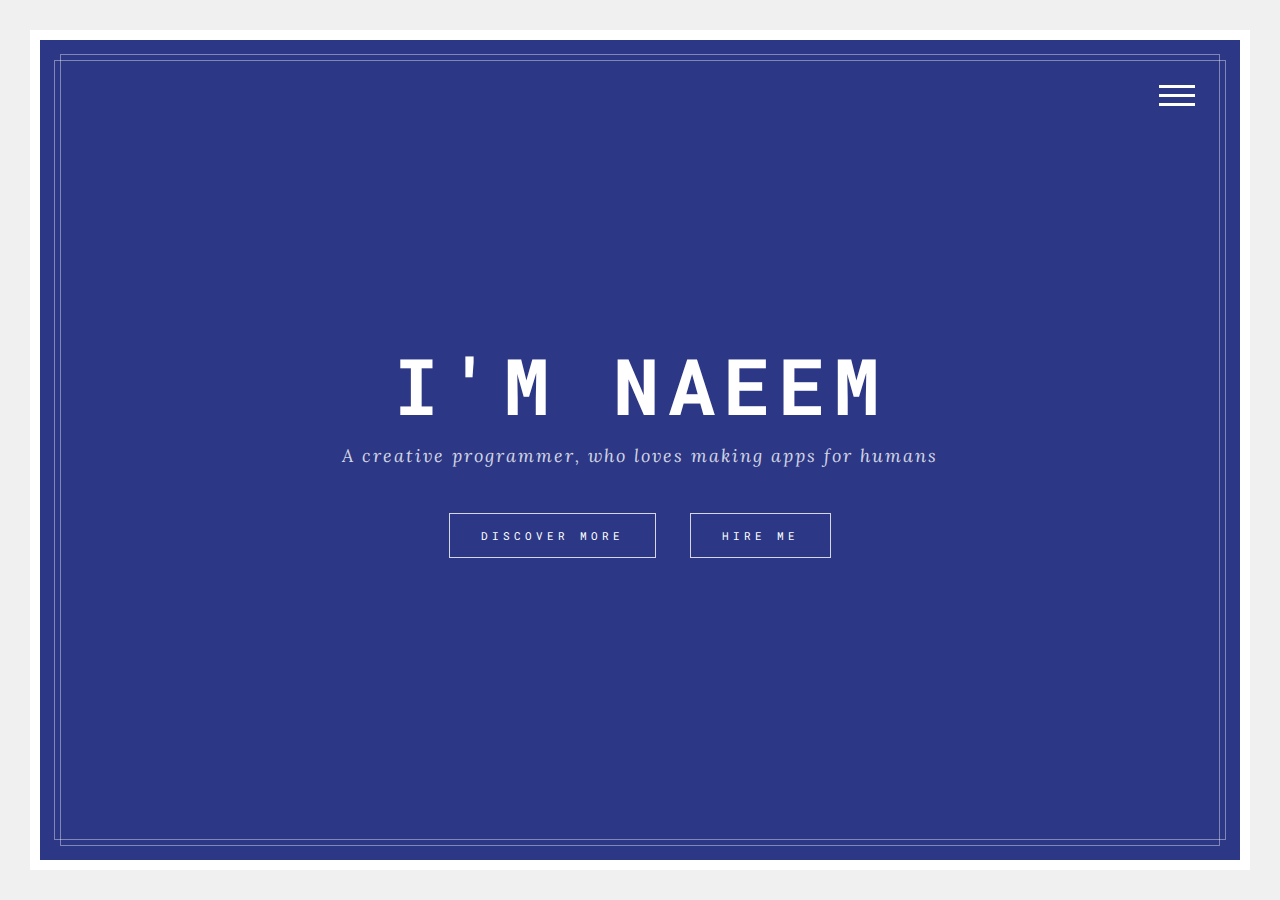
==== index.html @ 793294c6 "first commit" ====
<!DOCTYPE html>
<html>
  <head>
    <meta charset="utf-8" />
    <meta http-equiv="X-UA-Compatible" content="IE=edge" />
    <meta name="viewport" content="width=device-width, initial-scale=1" />

    <title>Naeem Qaswar | Full Stack Software Engineer</title>

    <!--=====================================================
			CSS Stylesheets
		=====================================================-->
    <link
      rel="stylesheet"
      type="text/css"
      href="bootstrap/css/bootstrap.min.css"
    />
    <link rel="stylesheet" type="text/css" href="css/linea.css" />
    <link rel="stylesheet" type="text/css" href="css/ionicons.min.css" />
    <link rel="stylesheet" type="text/css" href="css/owl.carousel.css" />
    <link rel="stylesheet" type="text/css" href="css/magnific-popup.css" />
    <link rel="stylesheet" type="text/css" href="css/style.css" />
  </head>
  <body>
    <!--=====================================================
			Preloader
		=====================================================-->
    <div id="preloader">
      <div class="loader"></div>
      <div class="left"></div>
      <div class="right"></div>
    </div>

    <div class="main-content">
      <!--=====================================================
				Page Borders
			=====================================================-->
      <div class="page-border border-left"></div>
      <div class="page-border border-right"></div>
      <div class="page-border border-top"></div>
      <div class="page-border border-bottom"></div>

      <!--=====================================================
				Menu Button
			=====================================================-->
      <a href="#" class="menu-btn">
        <span class="lines">
          <span class="l1"></span>
          <span class="l2"></span>
          <span class="l3"></span>
        </span>
      </a>

      <!--=====================================================
				Menu
			=====================================================-->
      <div class="menu">
        <div class="inner">
          <ul class="menu-items">
            <li>
              <a href="#" class="section-toggle" data-section="intro"> Home </a>
            </li>

            <li>
              <a href="#about" class="section-toggle" data-section="about">
                About
              </a>
            </li>

            <li>
              <a href="#resume" class="section-toggle" data-section="resume">
                Resume
              </a>
            </li>

            <li>
              <a
                href="#portfolio"
                class="section-toggle"
                data-section="portfolio"
              >
                Portfolio
              </a>
            </li>

            <li>
              <a href="#contact" class="section-toggle" data-section="contact">
                Contact
              </a>
            </li>
          </ul>
        </div>
      </div>

      <div class="animation-block"></div>

      <!--=====================================================
				Sections
			=====================================================-->
      <div class="sections">
        <!--=====================================================
					Main Section
				=====================================================-->
        <section id="intro" class="section section-main active">
          <div class="container-fluid">
            <div class="v-align">
              <div class="inner">
                <div class="intro-text">
                  <h1>I'm Naeem</h1>

                  <p>A creative programmer, who loves making apps for humans</p>

                  <div class="intro-btns">
                    <a
                      href="#about"
                      class="btn-custom section-toggle"
                      data-section="about"
                    >
                      Discover More
                    </a>

                    <a
                      href="#contact"
                      class="btn-custom section-toggle"
                      data-section="contact"
                    >
                      Hire Me
                    </a>
                  </div>
                </div>
              </div>
            </div>
          </div>
        </section>

        <!--=====================================================
					About Section
				=====================================================-->
        <section id="about" class="section about-section border-d">
          <div class="section-block about-block">
            <div class="container-fluid">
              <div class="section-header">
                <h2>
                  I'm a <strong class="color">Full-stack</strong> Developer
                </h2>
              </div>

              <div class="row">
                <div class="col-md-4">
                  <ul class="info-list">
                    <li>
                      <strong>Job:</strong>
                      <span>Full/Part-time Contractor</span>
                    </li>
                    <li>
                      <strong>Github:</strong>
                      <span
                        ><a href="http://github.com/naeemqaswar" target="_blank"
                          >github.com/naeemqaswar</a
                        ></span
                      >
                    </li>
                    <li>
                      <strong>LinkedIn:</strong>
                      <span
                        ><a
                          href="http://linked.com/in/naeemqaswar"
                          target="_blank"
                          >linked.com/in/naeemqaswar</a
                        ></span
                      >
                    </li>
                    <li>
                      <strong>Email:</strong>
                      <span
                        ><a href="mailto:naeemqaswar@gmail.com"
                          >naeemqaswar@gmail.com</a
                        ></span
                      >
                    </li>
                  </ul>
                </div>

                <div class="col-md-8">
                  <div class="about-text">
                    <p>
                      Hi, my name is Naeem Qaswar, a Mobile & Web Professional,
                      living and working in Lahore, Pakistan. I specialize in
                      <i
                        ><strong>Javascript, Dart</strong> and
                        <strong>PHP</strong></i
                      >
                      but my experience and knowledge covers a whole lot more.
                      If anyone asks, tell them "I make Apps"
                    </p>
                    <p>
                      Currently working for
                      <a href="https://nextbridge.com/" target="_blank"
                        ><strong>NextBridge</strong></a
                      >, an offshore software development company, who work with
                      a full spectrum of latest technologies, combining both
                      front-end and back-end solutions providing 360° services.
                      Here my role involves programming, project estimation,
                      R&D, brainstorming ideas and helping out other team
                      fellas, seriously it’s fun being a part of them. I love
                      creating awesome stuff that pushes me to always try and
                      learn something new. It makes me smile to tell people that
                      <u>I love what I do</u>
                    </p>
                  </div>

                  <div class="about-btns">
                    <a
                      href="https://drive.google.com/file/d/1pGnBM6mWauIXGUHKq5dMj_ZDP8vODUsP/view"
                      class="btn-custom btn-color"
                    >
                      Download Resume
                    </a>

                    <a
                      href="#contact"
                      class="btn-custom btn-color section-toggle"
                      data-section="contact"
                    >
                      Hire Me
                    </a>
                  </div>
                </div>
              </div>
            </div>
          </div>

          <div class="section-block services-block">
            <div class="container-fluid">
              <div class="section-header">
                <h2>My <strong class="color">Services</strong></h2>
              </div>

              <div class="row" style="margin-bottom: 20px">
                <div class="col-md-4">
                  <div class="service">
                    <div class="icon">
                      <i class="icon-basic-photo"></i>
                    </div>

                    <div class="content">
                      <h4>UI Design</h4>

                      <p>
                        Evoke Emotion and Increase Engagement Through an
                        Outstanding UI Design
                      </p>
                    </div>
                  </div>
                </div>

                <div class="col-md-4">
                  <div class="service">
                    <div class="icon">
                      <i class="ion-ios-color-filter-outline"></i>
                    </div>

                    <div class="content">
                      <h4>UX Research</h4>

                      <p>
                        Human-centric design that delivers on form and function
                      </p>
                    </div>
                  </div>
                </div>

                <div class="col-md-4">
                  <div class="service">
                    <div class="icon">
                      <i class="ion-ios-lightbulb-outline"></i>
                    </div>

                    <div class="content">
                      <h4>Branding & Identity</h4>

                      <p>
                        The layout, design, colors & font all speak for the
                        brand.
                      </p>
                    </div>
                  </div>
                </div>
              </div>
              <div class="row">
                <div class="col-md-4">
                  <div class="service">
                    <div class="icon">
                      <i class="ion-ios-monitor-outline"></i>
                    </div>

                    <div class="content">
                      <h4>Frontend Development</h4>

                      <p>
                        Beautifully written code for pixel perfect renders of
                        design outputs
                      </p>
                    </div>
                  </div>
                </div>

                <div class="col-md-4">
                  <div class="service">
                    <div class="icon">
                      <i class="icon-basic-keyboard"></i>
                    </div>

                    <div class="content">
                      <h4>Backend Development</h4>

                      <p>
                        Back-end is a hidden but an integral part of your
                        website’s front-end.
                      </p>
                    </div>
                  </div>
                </div>

                <div class="col-md-4">
                  <div class="service">
                    <div class="icon">
                      <i class="ion-ios-color-wand-outline"></i>
                    </div>

                    <div class="content">
                      <h4>Interaction Design</h4>

                      <p>
                        Micro-interactions are coded for awe-striking our target
                        audience.
                      </p>
                    </div>
                  </div>
                </div>
              </div>
            </div>
          </div>

          <div class="section-block skills-block">
            <div class="container-fluid">
              <div class="section-header">
                <h2>My <strong class="color">Skills</strong></h2>
              </div>

              <div class="row">
                <div class="col-md-6">
                  <div class="skill">
                    <h4>HTML/CSS</h4>

                    <div class="bar">
                      <div class="percent" style="width: 85%"></div>
                    </div>
                  </div>

                  <div class="skill">
                    <h4>php</h4>

                    <div class="bar">
                      <div class="percent" style="width: 90%"></div>
                    </div>
                  </div>

                  <div class="skill">
                    <h4>jQuery</h4>

                    <div class="bar">
                      <div class="percent" style="width: 75%"></div>
                    </div>
                  </div>
                </div>

                <div class="col-md-6">
                  <div class="skill">
                    <h4>JavaScript</h4>

                    <div class="bar">
                      <div class="percent" style="width: 85%"></div>
                    </div>
                  </div>

                  <div class="skill">
                    <h4>WordPress</h4>

                    <div class="bar">
                      <div class="percent" style="width: 90%"></div>
                    </div>
                  </div>

                  <div class="skill">
                    <h4>SEO</h4>

                    <div class="bar">
                      <div class="percent" style="width: 75%"></div>
                    </div>
                  </div>
                </div>
              </div>
            </div>
          </div>
        </section>

        <!--=====================================================
					Resume Section
				=====================================================-->
        <section id="resume" class="section resume-section border-d">
          <div class="section-block timeline-block">
            <div class="container-fluid">
              <div class="section-header">
                <h2>My <strong class="color">Experience</strong></h2>
              </div>

              <ul class="timeline">
                <li>
                  <div class="timeline-content">
                    <h4>NextBridge (Pvt.) Ltd.</h4>

                    <em>
                      <span>Full-stack Developer</span>
                      <span>2019 - Present</span>
                    </em>

                    <ul>
                      <li>
                        Currently building technical design for a buy and sell
                        app based on MVVM architecture and Rest API with
                        Flutter.
                      </li>
                      <li>
                        Developed and launched video content streaming app for
                        AppleTV and Amazon firestick using React Native.
                      </li>
                      <li>
                        Reviewed client requirements, wireframes and designs for
                        technical feasibility.
                      </li>
                      <li>
                        Collaborated with the scrum team to translate client
                        requirements into implementable user stories.
                      </li>
                    </ul>
                  </div>
                </li>

                <li>
                  <div class="timeline-content">
                    <h4>VCodeWise</h4>

                    <em>
                      <span>Software Developer</span>
                      <span>2018 - 2019</span>
                    </em>

                    <ul>
                      <li>
                        Designed and programmed up to 2 mobile applications
                        involving features like GPS Tracking, Geo-fencing,
                        Directory listings and Social auth with React Native.
                      </li>
                      <li>
                        Developed back-end and front-end applications which
                        processed, analyzed and rendered data visually.
                      </li>
                      <li>
                        Managed time-sensitive updates, including content
                        changes and database upgrades.
                      </li>
                    </ul>
                  </div>
                </li>
              </ul>
            </div>
          </div>

          <div class="section-block timeline-block">
            <div class="container-fluid">
              <div class="section-header">
                <h2>My <strong class="color">Education</strong></h2>
              </div>

              <ul class="timeline">
                <li>
                  <div class="timeline-content">
                    <h4>The University of Lahore</h4>

                    <em>
                      <span>Bachelor of Computer Science</span>
                      <span>2018</span>
                    </em>
                  </div>
                </li>
              </ul>
            </div>
          </div>

          <div class="section-block testimonials-block">
            <div class="container-fluid">
              <div class="section-header">
                <h2>My <strong class="color">Clients</strong></h2>
              </div>

              <div class="testimonials-slider">
                <div class="testimonial">
                  <div class="icon">
                    <i class="ion-quote"></i>
                  </div>

                  <p>
                    Ei constituam theophrastus per, sea dolorum disputationi in,
                    vel menandri suavitate similique in. Vide assum conceptam
                    eum et. Has postulant vul putate eu. Pro justo aliquando
                    prodesset at.
                  </p>

                  <div class="author">
                    <h4>Jake Doe</h4>
                    <span>CEO at Company</span>
                  </div>
                </div>

                <div class="testimonial">
                  <div class="icon">
                    <i class="ion-quote"></i>
                  </div>

                  <p>
                    Ei constituam theophrastus per, sea dolorum disputationi in,
                    vel menandri suavitate similique in. Vide assum conceptam
                    eum et. Has postulant vul putate eu. Pro justo aliquando
                    prodesset at.
                  </p>

                  <div class="author">
                    <h4>Jake Doe</h4>
                    <span>CEO at Company</span>
                  </div>
                </div>

                <div class="testimonial">
                  <div class="icon">
                    <i class="ion-quote"></i>
                  </div>

                  <p>
                    Ei constituam theophrastus per, sea dolorum disputationi in,
                    vel menandri suavitate similique in. Vide assum conceptam
                    eum et. Has postulant vul putate eu. Pro justo aliquando
                    prodesset at.
                  </p>

                  <div class="author">
                    <h4>Jake Doe</h4>
                    <span>CEO at Company</span>
                  </div>
                </div>

                <div class="testimonial">
                  <div class="icon">
                    <i class="ion-quote"></i>
                  </div>

                  <p>
                    Ei constituam theophrastus per, sea dolorum disputationi in,
                    vel menandri suavitate similique in. Vide assum conceptam
                    eum et. Has postulant vul putate eu. Pro justo aliquando
                    prodesset at.
                  </p>

                  <div class="author">
                    <h4>Jake Doe</h4>
                    <span>CEO at Company</span>
                  </div>
                </div>

                <div class="testimonial">
                  <div class="icon">
                    <i class="ion-quote"></i>
                  </div>

                  <p>
                    Ei constituam theophrastus per, sea dolorum disputationi in,
                    vel menandri suavitate similique in. Vide assum conceptam
                    eum et. Has postulant vul putate eu. Pro justo aliquando
                    prodesset at.
                  </p>

                  <div class="author">
                    <h4>Jake Doe</h4>
                    <span>CEO at Company</span>
                  </div>
                </div>

                <div class="testimonial">
                  <div class="icon">
                    <i class="ion-quote"></i>
                  </div>

                  <p>
                    Ei constituam theophrastus per, sea dolorum disputationi in,
                    vel menandri suavitate similique in. Vide assum conceptam
                    eum et. Has postulant vul putate eu. Pro justo aliquando
                    prodesset at.
                  </p>

                  <div class="author">
                    <h4>Jake Doe</h4>
                    <span>CEO at Company</span>
                  </div>
                </div>
              </div>
            </div>
          </div>
        </section>

        <!--=====================================================
					Portfolio Section
				=====================================================-->
        <section id="portfolio" class="section portfolio-section border-d">
          <div class="section-block portfolio-block">
            <div class="container-fluid">
              <div class="section-header">
                <h2>My <strong class="color">Works</strong></h2>
              </div>

              <ul class="portfolio-filters">
                <li>
                  <a href="#" class="active" data-group="all"> All </a>
                </li>
                <li>
                  <a href="#" data-group="web"> Web </a>
                </li>
                <li>
                  <a href="#" data-group="tech"> Tech </a>
                </li>
                <li>
                  <a href="#" data-group="photography"> Photography </a>
                </li>
              </ul>

              <ul class="portfolio-items">
                <li data-groups='["web","tech"]'>
                  <div class="inner">
                    <img src="img/portfolio/1.jpg" alt />

                    <div class="overlay">
                      <a href="#popup-1" class="view-project"> View Project </a>

                      <!--project popup-->
                      <div
                        id="popup-1"
                        class="popup-box zoom-anim-dialog mfp-hide"
                      >
                        <figure>
                          <!--project popup image-->
                          <img src="img/portfolio/1.jpg" alt />
                        </figure>
                        <div class="content">
                          <!--project popup title-->
                          <h4>My Project Title</h4>

                          <!--project popup description-->
                          <p>
                            Consul latine iudicabit eu vel. Cu has animal
                            eruditi voluptatibus. Eu volumus explicari sed. Mel
                            mutat vituperata suscipiantur et, et fabellas
                            explicari adipiscing quo, no mucius euismod vis. Cu
                            vim quem quod cibo.
                          </p>
                        </div>
                      </div>
                    </div>
                  </div>
                </li>

                <li data-groups='["tech","photography"]'>
                  <div class="inner">
                    <img src="img/portfolio/2.jpg" alt />

                    <div class="overlay">
                      <a href="#popup-2" class="view-project"> View Project </a>

                      <!--project popup-->
                      <div
                        id="popup-2"
                        class="popup-box zoom-anim-dialog mfp-hide"
                      >
                        <figure>
                          <!--project popup image-->
                          <img src="img/portfolio/2.jpg" alt />
                        </figure>
                        <div class="content">
                          <!--project popup title-->
                          <h4>My Project Title</h4>

                          <!--project popup description-->
                          <p>
                            Consul latine iudicabit eu vel. Cu has animal
                            eruditi voluptatibus. Eu volumus explicari sed. Mel
                            mutat vituperata suscipiantur et, et fabellas
                            explicari adipiscing quo, no mucius euismod vis. Cu
                            vim quem quod cibo.
                          </p>
                        </div>
                      </div>
                    </div>
                  </div>
                </li>

                <li data-groups='["web","photography"]'>
                  <div class="inner">
                    <img src="img/portfolio/3.jpg" alt />

                    <div class="overlay">
                      <a href="#popup-3" class="view-project"> View Project </a>

                      <!--project popup-->
                      <div
                        id="popup-3"
                        class="popup-box zoom-anim-dialog mfp-hide"
                      >
                        <figure>
                          <!--project popup image-->
                          <img src="img/portfolio/3.jpg" alt />
                        </figure>
                        <div class="content">
                          <!--project popup title-->
                          <h4>My Project Title</h4>

                          <!--project popup description-->
                          <p>
                            Consul latine iudicabit eu vel. Cu has animal
                            eruditi voluptatibus. Eu volumus explicari sed. Mel
                            mutat vituperata suscipiantur et, et fabellas
                            explicari adipiscing quo, no mucius euismod vis. Cu
                            vim quem quod cibo.
                          </p>
                        </div>
                      </div>
                    </div>
                  </div>
                </li>

                <li data-groups='["web"]'>
                  <div class="inner">
                    <img src="img/portfolio/4.jpg" alt />

                    <div class="overlay">
                      <a href="#popup-4" class="view-project"> View Project </a>

                      <!--project popup-->
                      <div
                        id="popup-4"
                        class="popup-box zoom-anim-dialog mfp-hide"
                      >
                        <figure>
                          <!--project popup image-->
                          <img src="img/portfolio/4.jpg" alt />
                        </figure>
                        <div class="content">
                          <!--project popup title-->
                          <h4>My Project Title</h4>

                          <!--project popup description-->
                          <p>
                            Consul latine iudicabit eu vel. Cu has animal
                            eruditi voluptatibus. Eu volumus explicari sed. Mel
                            mutat vituperata suscipiantur et, et fabellas
                            explicari adipiscing quo, no mucius euismod vis. Cu
                            vim quem quod cibo.
                          </p>
                        </div>
                      </div>
                    </div>
                  </div>
                </li>

                <li data-groups='["tech"]'>
                  <div class="inner">
                    <img src="img/portfolio/5.jpg" alt />

                    <div class="overlay">
                      <a href="#popup-5" class="view-project"> View Project </a>

                      <!--project popup-->
                      <div
                        id="popup-5"
                        class="popup-box zoom-anim-dialog mfp-hide"
                      >
                        <figure>
                          <!--project popup image-->
                          <img src="img/portfolio/5.jpg" alt />
                        </figure>
                        <div class="content">
                          <!--project popup title-->
                          <h4>My Project Title</h4>

                          <!--project popup description-->
                          <p>
                            Consul latine iudicabit eu vel. Cu has animal
                            eruditi voluptatibus. Eu volumus explicari sed. Mel
                            mutat vituperata suscipiantur et, et fabellas
                            explicari adipiscing quo, no mucius euismod vis. Cu
                            vim quem quod cibo.
                          </p>
                        </div>
                      </div>
                    </div>
                  </div>
                </li>

                <li data-groups='["photography"]'>
                  <div class="inner">
                    <img src="img/portfolio/6.jpg" alt />

                    <div class="overlay">
                      <a href="#popup-6" class="view-project"> View Project </a>

                      <!--project popup-->
                      <div
                        id="popup-6"
                        class="popup-box zoom-anim-dialog mfp-hide"
                      >
                        <figure>
                          <!--project popup image-->
                          <img src="img/portfolio/6.jpg" alt />
                        </figure>
                        <div class="content">
                          <!--project popup title-->
                          <h4>My Project Title</h4>

                          <!--project popup description-->
                          <p>
                            Consul latine iudicabit eu vel. Cu has animal
                            eruditi voluptatibus. Eu volumus explicari sed. Mel
                            mutat vituperata suscipiantur et, et fabellas
                            explicari adipiscing quo, no mucius euismod vis. Cu
                            vim quem quod cibo.
                          </p>
                        </div>
                      </div>
                    </div>
                  </div>
                </li>
              </ul>
            </div>
          </div>
        </section>

        <!--=====================================================
					Contact Section
				=====================================================-->
        <section id="contact" class="section contact-section border-d">
          <div class="section-block contact-block">
            <div class="container-fluid">
              <div class="section-header">
                <h2>Contact <strong class="color">Me</strong></h2>
              </div>

              <div class="row">
                <div class="col-md-8">
                  <div class="contact-form">
                    <form
                      id="contact-form"
                      data-toggle="validator"
                      method="post"
                      action="mail.php"
                    >
                      <div id="contact-form-result"></div>

                      <div class="row">
                        <div class="col-md-6">
                          <div class="form-group">
                            <input
                              type="text"
                              class="form-control"
                              placeholder="Name"
                              name="name"
                              required
                            />
                            <div class="help-block with-errors"></div>
                          </div>
                        </div>

                        <div class="col-md-6">
                          <div class="form-group">
                            <input
                              type="email"
                              class="form-control"
                              placeholder="Email"
                              name="email"
                              required
                            />
                            <div class="help-block with-errors"></div>
                          </div>
                        </div>
                      </div>

                      <div class="form-group">
                        <input
                          type="text"
                          class="form-control"
                          placeholder="Subject"
                          name="subject"
                          required
                        />
                        <div class="help-block with-errors"></div>
                      </div>

                      <div class="form-group">
                        <textarea
                          class="form-control"
                          placeholder="Message"
                          name="message"
                          rows="5"
                          required
                        ></textarea>
                        <div class="help-block with-errors"></div>
                      </div>

                      <div class="form-group text-center">
                        <button type="submit" class="btn-custom btn-color">
                          Send Message
                        </button>
                      </div>
                    </form>
                  </div>
                </div>

                <div class="col-md-4">
                  <div class="contact-info-icons">
                    <div class="contact-info">
                      <i class="ion-ios-location-outline"></i>
                      <p>Lahore, Pakistan</p>
                    </div>

                    <div class="contact-info">
                      <i class="ion-ios-telephone-outline"></i>
                      <p>(+92) 306 9668788</p>
                    </div>

                    <div class="contact-info">
                      <i class="ion-ios-email-outline"></i>
                      <p>naeemqaswar@gmail.com</p>
                    </div>
                  </div>
                </div>
              </div>
            </div>
          </div>
        </section>
      </div>
    </div>

    <!--=====================================================
			JavaScript Files
		=====================================================-->
    <script src="js/jquery.min.js"></script>
    <script src="js/jquery.shuffle.min.js"></script>
    <script src="js/owl.carousel.min.js"></script>
    <script src="js/jquery.magnific-popup.min.js"></script>
    <script src="js/validator.min.js"></script>
    <script src="js/script.js"></script>
  </body>
</html>
---- css/linea.css ----
@charset "UTF-8";

@font-face {
  font-family: "linea";
  src:url("../fonts/linea.eot");
  src:url("../fonts/linea.eot?#iefix") format("embedded-opentype"),
    url("../fonts/linea.woff") format("woff"),
    url("../fonts/linea.ttf") format("truetype"),
    url("../fonts/linea.svg#linea") format("svg");
  font-weight: normal;
  font-style: normal;

}

[data-icon]:before {
  font-family: "linea" !important;
  content: attr(data-icon);
  font-style: normal !important;
  font-weight: normal !important;
  font-variant: normal !important;
  text-transform: none !important;
  speak: none;
  line-height: 1;
  -webkit-font-smoothing: antialiased;
  -moz-osx-font-smoothing: grayscale;
}

[class^="icon-"]:before,
[class*=" icon-"]:before {
  font-family: "linea" !important;
  font-style: normal !important;
  font-weight: normal !important;
  font-variant: normal !important;
  text-transform: none !important;
  speak: none;
  line-height: 1;
  -webkit-font-smoothing: antialiased;
  -moz-osx-font-smoothing: grayscale;
}

.icon-basic-accelerator:before {
  content: "a";
}
.icon-basic-alarm:before {
  content: "b";
}
.icon-basic-anchor:before {
  content: "c";
}
.icon-basic-anticlockwise:before {
  content: "d";
}
.icon-basic-archive:before {
  content: "e";
}
.icon-basic-archive-full:before {
  content: "f";
}
.icon-basic-ban:before {
  content: "g";
}
.icon-basic-battery-charge:before {
  content: "h";
}
.icon-basic-battery-empty:before {
  content: "i";
}
.icon-basic-battery-full:before {
  content: "j";
}
.icon-basic-battery-half:before {
  content: "k";
}
.icon-basic-bolt:before {
  content: "l";
}
.icon-basic-book:before {
  content: "m";
}
.icon-basic-book-pen:before {
  content: "n";
}
.icon-basic-book-pencil:before {
  content: "o";
}
.icon-basic-bookmark:before {
  content: "p";
}
.icon-basic-calculator:before {
  content: "q";
}
.icon-basic-calendar:before {
  content: "r";
}
.icon-basic-cards-diamonds:before {
  content: "s";
}
.icon-basic-cards-hearts:before {
  content: "t";
}
.icon-basic-case:before {
  content: "u";
}
.icon-basic-chronometer:before {
  content: "v";
}
.icon-basic-clessidre:before {
  content: "w";
}
.icon-basic-clock:before {
  content: "x";
}
.icon-basic-clockwise:before {
  content: "y";
}
.icon-basic-cloud:before {
  content: "z";
}
.icon-basic-clubs:before {
  content: "A";
}
.icon-basic-compass:before {
  content: "B";
}
.icon-basic-cup:before {
  content: "C";
}
.icon-basic-diamonds:before {
  content: "D";
}
.icon-basic-display:before {
  content: "E";
}
.icon-basic-download:before {
  content: "F";
}
.icon-basic-exclamation:before {
  content: "G";
}
.icon-basic-eye:before {
  content: "H";
}
.icon-basic-eye-closed:before {
  content: "I";
}
.icon-basic-female:before {
  content: "J";
}
.icon-basic-flag1:before {
  content: "K";
}
.icon-basic-flag2:before {
  content: "L";
}
.icon-basic-floppydisk:before {
  content: "M";
}
.icon-basic-folder:before {
  content: "N";
}
.icon-basic-folder-multiple:before {
  content: "O";
}
.icon-basic-gear:before {
  content: "P";
}
.icon-basic-geolocalize-01:before {
  content: "Q";
}
.icon-basic-geolocalize-05:before {
  content: "R";
}
.icon-basic-globe:before {
  content: "S";
}
.icon-basic-gunsight:before {
  content: "T";
}
.icon-basic-hammer:before {
  content: "U";
}
.icon-basic-headset:before {
  content: "V";
}
.icon-basic-heart:before {
  content: "W";
}
.icon-basic-heart-broken:before {
  content: "X";
}
.icon-basic-helm:before {
  content: "Y";
}
.icon-basic-home:before {
  content: "Z";
}
.icon-basic-info:before {
  content: "0";
}
.icon-basic-ipod:before {
  content: "1";
}
.icon-basic-joypad:before {
  content: "2";
}
.icon-basic-key:before {
  content: "3";
}
.icon-basic-keyboard:before {
  content: "4";
}
.icon-basic-laptop:before {
  content: "5";
}
.icon-basic-life-buoy:before {
  content: "6";
}
.icon-basic-lightbulb:before {
  content: "7";
}
.icon-basic-link:before {
  content: "8";
}
.icon-basic-lock:before {
  content: "9";
}
.icon-basic-lock-open:before {
  content: "!";
}
.icon-basic-magic-mouse:before {
  content: "\"";
}
.icon-basic-magnifier:before {
  content: "#";
}
.icon-basic-magnifier-minus:before {
  content: "$";
}
.icon-basic-magnifier-plus:before {
  content: "%";
}
.icon-basic-mail:before {
  content: "&";
}
.icon-basic-mail-multiple:before {
  content: "'";
}
.icon-basic-mail-open:before {
  content: "(";
}
.icon-basic-mail-open-text:before {
  content: ")";
}
.icon-basic-male:before {
  content: "*";
}
.icon-basic-map:before {
  content: "+";
}
.icon-basic-message:before {
  content: ",";
}
.icon-basic-message-multiple:before {
  content: "-";
}
.icon-basic-message-txt:before {
  content: ".";
}
.icon-basic-mixer2:before {
  content: "/";
}
.icon-basic-mouse:before {
  content: ":";
}
.icon-basic-notebook:before {
  content: ";";
}
.icon-basic-notebook-pen:before {
  content: "<";
}
.icon-basic-notebook-pencil:before {
  content: "=";
}
.icon-basic-paperplane:before {
  content: ">";
}
.icon-basic-pencil-ruler:before {
  content: "?";
}
.icon-basic-pencil-ruler-pen:before {
  content: "@";
}
.icon-basic-photo:before {
  content: "[";
}
.icon-basic-picture:before {
  content: "]";
}
.icon-basic-picture-multiple:before {
  content: "^";
}
.icon-basic-pin1:before {
  content: "_";
}
.icon-basic-pin2:before {
  content: "`";
}
.icon-basic-postcard:before {
  content: "{";
}
.icon-basic-postcard-multiple:before {
  content: "|";
}
.icon-basic-printer:before {
  content: "}";
}
.icon-basic-question:before {
  content: "~";
}
.icon-basic-rss:before {
  content: "\\";
}
.icon-basic-server:before {
  content: "\e000";
}
.icon-basic-server2:before {
  content: "\e001";
}
.icon-basic-server-cloud:before {
  content: "\e002";
}
.icon-basic-server-download:before {
  content: "\e003";
}
.icon-basic-server-upload:before {
  content: "\e004";
}
.icon-basic-settings:before {
  content: "\e005";
}
.icon-basic-share:before {
  content: "\e006";
}
.icon-basic-sheet:before {
  content: "\e007";
}
.icon-basic-sheet-multiple:before {
  content: "\e008";
}
.icon-basic-sheet-pen:before {
  content: "\e009";
}
.icon-basic-sheet-pencil:before {
  content: "\e00a";
}
.icon-basic-sheet-txt:before {
  content: "\e00b";
}
.icon-basic-signs:before {
  content: "\e00c";
}
.icon-basic-smartphone:before {
  content: "\e00d";
}
.icon-basic-spades:before {
  content: "\e00e";
}
.icon-basic-spread:before {
  content: "\e00f";
}
.icon-basic-spread-bookmark:before {
  content: "\e010";
}
.icon-basic-spread-text:before {
  content: "\e011";
}
.icon-basic-spread-text-bookmark:before {
  content: "\e012";
}
.icon-basic-star:before {
  content: "\e013";
}
.icon-basic-tablet:before {
  content: "\e014";
}
.icon-basic-target:before {
  content: "\e015";
}
.icon-basic-todo:before {
  content: "\e016";
}
.icon-basic-todo-pen:before {
  content: "\e017";
}
.icon-basic-todo-pencil:before {
  content: "\e018";
}
.icon-basic-todo-txt:before {
  content: "\e019";
}
.icon-basic-todolist-pen:before {
  content: "\e01a";
}
.icon-basic-todolist-pencil:before {
  content: "\e01b";
}
.icon-basic-trashcan:before {
  content: "\e01c";
}
.icon-basic-trashcan-full:before {
  content: "\e01d";
}
.icon-basic-trashcan-refresh:before {
  content: "\e01e";
}
.icon-basic-trashcan-remove:before {
  content: "\e01f";
}
.icon-basic-upload:before {
  content: "\e020";
}
.icon-basic-usb:before {
  content: "\e021";
}
.icon-basic-video:before {
  content: "\e022";
}
.icon-basic-watch:before {
  content: "\e023";
}
.icon-basic-webpage:before {
  content: "\e024";
}
.icon-basic-webpage-img-txt:before {
  content: "\e025";
}
.icon-basic-webpage-multiple:before {
  content: "\e026";
}
.icon-basic-webpage-txt:before {
  content: "\e027";
}
.icon-basic-world:before {
  content: "\e028";
}
.icon-ecommerce-bag:before {
  content: "\e029";
}
.icon-ecommerce-bag-check:before {
  content: "\e02a";
}
.icon-ecommerce-bag-cloud:before {
  content: "\e02b";
}
.icon-ecommerce-bag-download:before {
  content: "\e02c";
}
.icon-ecommerce-bag-minus:before {
  content: "\e02d";
}
.icon-ecommerce-bag-plus:before {
  content: "\e02e";
}
.icon-ecommerce-bag-refresh:before {
  content: "\e02f";
}
.icon-ecommerce-bag-remove:before {
  content: "\e030";
}
.icon-ecommerce-bag-search:before {
  content: "\e031";
}
.icon-ecommerce-bag-upload:before {
  content: "\e032";
}
.icon-ecommerce-banknote:before {
  content: "\e033";
}
.icon-ecommerce-banknotes:before {
  content: "\e034";
}
.icon-ecommerce-basket:before {
  content: "\e035";
}
.icon-ecommerce-basket-check:before {
  content: "\e036";
}
.icon-ecommerce-basket-cloud:before {
  content: "\e037";
}
.icon-ecommerce-basket-download:before {
  content: "\e038";
}
.icon-ecommerce-basket-minus:before {
  content: "\e039";
}
.icon-ecommerce-basket-plus:before {
  content: "\e03a";
}
.icon-ecommerce-basket-refresh:before {
  content: "\e03b";
}
.icon-ecommerce-basket-remove:before {
  content: "\e03c";
}
.icon-ecommerce-basket-search:before {
  content: "\e03d";
}
.icon-ecommerce-basket-upload:before {
  content: "\e03e";
}
.icon-ecommerce-bath:before {
  content: "\e03f";
}
.icon-ecommerce-cart:before {
  content: "\e040";
}
.icon-ecommerce-cart-check:before {
  content: "\e041";
}
.icon-ecommerce-cart-cloud:before {
  content: "\e042";
}
.icon-ecommerce-cart-content:before {
  content: "\e043";
}
.icon-ecommerce-cart-download:before {
  content: "\e044";
}
.icon-ecommerce-cart-minus:before {
  content: "\e045";
}
.icon-ecommerce-cart-plus:before {
  content: "\e046";
}
.icon-ecommerce-cart-refresh:before {
  content: "\e047";
}
.icon-ecommerce-cart-remove:before {
  content: "\e048";
}
.icon-ecommerce-cart-search:before {
  content: "\e049";
}
.icon-ecommerce-cart-upload:before {
  content: "\e04a";
}
.icon-ecommerce-cent:before {
  content: "\e04b";
}
.icon-ecommerce-colon:before {
  content: "\e04c";
}
.icon-ecommerce-creditcard:before {
  content: "\e04d";
}
.icon-ecommerce-diamond:before {
  content: "\e04e";
}
.icon-ecommerce-dollar:before {
  content: "\e04f";
}
.icon-ecommerce-euro:before {
  content: "\e050";
}
.icon-ecommerce-franc:before {
  content: "\e051";
}
.icon-ecommerce-gift:before {
  content: "\e052";
}
.icon-ecommerce-graph1:before {
  content: "\e053";
}
.icon-ecommerce-graph2:before {
  content: "\e054";
}
.icon-ecommerce-graph3:before {
  content: "\e055";
}
.icon-ecommerce-graph-decrease:before {
  content: "\e056";
}
.icon-ecommerce-graph-increase:before {
  content: "\e057";
}
.icon-ecommerce-guarani:before {
  content: "\e058";
}
.icon-ecommerce-kips:before {
  content: "\e059";
}
.icon-ecommerce-lira:before {
  content: "\e05a";
}
.icon-ecommerce-megaphone:before {
  content: "\e05b";
}
.icon-ecommerce-money:before {
  content: "\e05c";
}
.icon-ecommerce-naira:before {
  content: "\e05d";
}
.icon-ecommerce-pesos:before {
  content: "\e05e";
}
.icon-ecommerce-pound:before {
  content: "\e05f";
}
.icon-ecommerce-receipt:before {
  content: "\e060";
}
.icon-ecommerce-receipt-bath:before {
  content: "\e061";
}
.icon-ecommerce-receipt-cent:before {
  content: "\e062";
}
.icon-ecommerce-receipt-dollar:before {
  content: "\e063";
}
.icon-ecommerce-receipt-euro:before {
  content: "\e064";
}
.icon-ecommerce-receipt-franc:before {
  content: "\e065";
}
.icon-ecommerce-receipt-guarani:before {
  content: "\e066";
}
.icon-ecommerce-receipt-kips:before {
  content: "\e067";
}
.icon-ecommerce-receipt-lira:before {
  content: "\e068";
}
.icon-ecommerce-receipt-naira:before {
  content: "\e069";
}
.icon-ecommerce-receipt-pesos:before {
  content: "\e06a";
}
.icon-ecommerce-receipt-pound:before {
  content: "\e06b";
}
.icon-ecommerce-receipt-rublo:before {
  content: "\e06c";
}
.icon-ecommerce-receipt-rupee:before {
  content: "\e06d";
}
.icon-ecommerce-receipt-tugrik:before {
  content: "\e06e";
}
.icon-ecommerce-receipt-won:before {
  content: "\e06f";
}
.icon-ecommerce-receipt-yen:before {
  content: "\e070";
}
.icon-ecommerce-receipt-yen2:before {
  content: "\e071";
}
.icon-ecommerce-recept-colon:before {
  content: "\e072";
}
.icon-ecommerce-rublo:before {
  content: "\e073";
}
.icon-ecommerce-rupee:before {
  content: "\e074";
}
.icon-ecommerce-safe:before {
  content: "\e075";
}
.icon-ecommerce-sale:before {
  content: "\e076";
}
.icon-ecommerce-sales:before {
  content: "\e077";
}
.icon-ecommerce-ticket:before {
  content: "\e078";
}
.icon-ecommerce-tugriks:before {
  content: "\e079";
}
.icon-ecommerce-wallet:before {
  content: "\e07a";
}
.icon-ecommerce-won:before {
  content: "\e07b";
}
.icon-ecommerce-yen:before {
  content: "\e07c";
}
.icon-ecommerce-yen2:before {
  content: "\e07d";
}
.icon-music-beginning-button:before {
  content: "\e029";
}
.icon-music-bell:before {
  content: "\e02a";
}
.icon-music-cd:before {
  content: "\e02b";
}
.icon-music-diapason:before {
  content: "\e02c";
}
.icon-music-eject-button:before {
  content: "\e02d";
}
.icon-music-end-button:before {
  content: "\e02e";
}
.icon-music-fastforward-button:before {
  content: "\e02f";
}
.icon-music-headphones:before {
  content: "\e030";
}
.icon-music-ipod:before {
  content: "\e031";
}
.icon-music-loudspeaker:before {
  content: "\e032";
}
.icon-music-microphone:before {
  content: "\e033";
}
.icon-music-microphone-old:before {
  content: "\e034";
}
.icon-music-mixer:before {
  content: "\e035";
}
.icon-music-mute:before {
  content: "\e036";
}
.icon-music-note-multiple:before {
  content: "\e037";
}
.icon-music-note-single:before {
  content: "\e038";
}
.icon-music-pause-button:before {
  content: "\e039";
}
.icon-music-play-button:before {
  content: "\e03a";
}
.icon-music-playlist:before {
  content: "\e03b";
}
.icon-music-radio-ghettoblaster:before {
  content: "\e03c";
}
.icon-music-radio-portable:before {
  content: "\e03d";
}
.icon-music-record:before {
  content: "\e03e";
}
.icon-music-recordplayer:before {
  content: "\e03f";
}
.icon-music-repeat-button:before {
  content: "\e040";
}
.icon-music-rewind-button:before {
  content: "\e041";
}
.icon-music-shuffle-button:before {
  content: "\e042";
}
.icon-music-stop-button:before {
  content: "\e043";
}
.icon-music-tape:before {
  content: "\e044";
}
.icon-music-volume-down:before {
  content: "\e045";
}
.icon-music-volume-up:before {
  content: "\e046";
}
.icon-ecommerce-bag:before {
  content: "\e047";
}
.icon-ecommerce-bag-check:before {
  content: "\e048";
}
.icon-ecommerce-bag-cloud:before {
  content: "\e049";
}
.icon-ecommerce-bag-download:before {
  content: "\e04a";
}
.icon-ecommerce-bag-minus:before {
  content: "\e04b";
}
.icon-ecommerce-bag-plus:before {
  content: "\e04c";
}
.icon-ecommerce-bag-refresh:before {
  content: "\e04d";
}
.icon-ecommerce-bag-remove:before {
  content: "\e04e";
}
.icon-ecommerce-bag-search:before {
  content: "\e04f";
}
.icon-ecommerce-bag-upload:before {
  content: "\e050";
}
.icon-ecommerce-banknote:before {
  content: "\e051";
}
.icon-ecommerce-banknotes:before {
  content: "\e052";
}
.icon-ecommerce-basket:before {
  content: "\e053";
}
.icon-ecommerce-basket-check:before {
  content: "\e054";
}
.icon-ecommerce-basket-cloud:before {
  content: "\e055";
}
.icon-ecommerce-basket-download:before {
  content: "\e056";
}
.icon-ecommerce-basket-minus:before {
  content: "\e057";
}
.icon-ecommerce-basket-plus:before {
  content: "\e058";
}
.icon-ecommerce-basket-refresh:before {
  content: "\e059";
}
.icon-ecommerce-basket-remove:before {
  content: "\e05a";
}
.icon-ecommerce-basket-search:before {
  content: "\e05b";
}
.icon-ecommerce-basket-upload:before {
  content: "\e05c";
}
.icon-ecommerce-bath:before {
  content: "\e05d";
}
.icon-ecommerce-cart:before {
  content: "\e05e";
}
.icon-ecommerce-cart-check:before {
  content: "\e05f";
}
.icon-ecommerce-cart-cloud:before {
  content: "\e060";
}
.icon-ecommerce-cart-content:before {
  content: "\e061";
}
.icon-ecommerce-cart-download:before {
  content: "\e062";
}
.icon-ecommerce-cart-minus:before {
  content: "\e063";
}
.icon-ecommerce-cart-plus:before {
  content: "\e064";
}
.icon-ecommerce-cart-refresh:before {
  content: "\e065";
}
.icon-ecommerce-cart-remove:before {
  content: "\e066";
}
.icon-ecommerce-cart-search:before {
  content: "\e067";
}
.icon-ecommerce-cart-upload:before {
  content: "\e068";
}
.icon-ecommerce-cent:before {
  content: "\e069";
}
.icon-ecommerce-colon:before {
  content: "\e06a";
}
.icon-ecommerce-creditcard:before {
  content: "\e06b";
}
.icon-ecommerce-diamond:before {
  content: "\e06c";
}
.icon-ecommerce-dollar:before {
  content: "\e06d";
}
.icon-ecommerce-euro:before {
  content: "\e06e";
}
.icon-ecommerce-franc:before {
  content: "\e06f";
}
.icon-ecommerce-gift:before {
  content: "\e070";
}
.icon-ecommerce-graph1:before {
  content: "\e071";
}
.icon-ecommerce-graph2:before {
  content: "\e072";
}
.icon-ecommerce-graph3:before {
  content: "\e073";
}
.icon-ecommerce-graph-decrease:before {
  content: "\e074";
}
.icon-ecommerce-graph-increase:before {
  content: "\e075";
}
.icon-ecommerce-guarani:before {
  content: "\e076";
}
.icon-ecommerce-kips:before {
  content: "\e077";
}
.icon-ecommerce-lira:before {
  content: "\e078";
}
.icon-ecommerce-megaphone:before {
  content: "\e079";
}
.icon-ecommerce-money:before {
  content: "\e07a";
}
.icon-ecommerce-naira:before {
  content: "\e07b";
}
.icon-ecommerce-pesos:before {
  content: "\e07c";
}
.icon-ecommerce-pound:before {
  content: "\e07d";
}
.icon-ecommerce-receipt:before {
  content: "\e07e";
}
.icon-ecommerce-receipt-bath:before {
  content: "\e07f";
}
.icon-ecommerce-receipt-cent:before {
  content: "\e080";
}
.icon-ecommerce-receipt-dollar:before {
  content: "\e081";
}
.icon-ecommerce-receipt-euro:before {
  content: "\e082";
}
.icon-ecommerce-receipt-franc:before {
  content: "\e083";
}
.icon-ecommerce-receipt-guarani:before {
  content: "\e084";
}
.icon-ecommerce-receipt-kips:before {
  content: "\e085";
}
.icon-ecommerce-receipt-lira:before {
  content: "\e086";
}
.icon-ecommerce-receipt-naira:before {
  content: "\e087";
}
.icon-ecommerce-receipt-pesos:before {
  content: "\e088";
}
.icon-ecommerce-receipt-pound:before {
  content: "\e089";
}
.icon-ecommerce-receipt-rublo:before {
  content: "\e08a";
}
.icon-ecommerce-receipt-rupee:before {
  content: "\e08b";
}
.icon-ecommerce-receipt-tugrik:before {
  content: "\e08c";
}
.icon-ecommerce-receipt-won:before {
  content: "\e08d";
}
.icon-ecommerce-receipt-yen:before {
  content: "\e08e";
}
.icon-ecommerce-receipt-yen2:before {
  content: "\e08f";
}
.icon-ecommerce-recept-colon:before {
  content: "\e090";
}
.icon-ecommerce-rublo:before {
  content: "\e091";
}
.icon-ecommerce-rupee:before {
  content: "\e092";
}
.icon-ecommerce-safe:before {
  content: "\e093";
}
.icon-ecommerce-sale:before {
  content: "\e094";
}
.icon-ecommerce-sales:before {
  content: "\e095";
}
.icon-ecommerce-ticket:before {
  content: "\e096";
}
.icon-ecommerce-tugriks:before {
  content: "\e097";
}
.icon-ecommerce-wallet:before {
  content: "\e098";
}
.icon-ecommerce-won:before {
  content: "\e099";
}
.icon-ecommerce-yen:before {
  content: "\e09a";
}
.icon-ecommerce-yen2:before {
  content: "\e09b";
}
---- css/style.css ----
/*=======================================================
	
	Item	: 	N5 - Minimal Resume/CV & vCard Template
	
	Author	: 	Noman Ali Samejo
	
--------------------------------------------------------------------------------------
	List Of Contents
--------------------------------------------------------------------------------------
	
	01. General Styles
	
	02. Menu
	
	03. Section Styles
	
	04. Main Section
	
	05. About Section
	
	06. Resume Section
	
	07. Portfolio Section
	
	08. Contact Section
	
	09. Responsive CSS

=========================================================*/

/*=======================================================
	General Styles
=======================================================*/
@import url(https://fonts.googleapis.com/css?family=Roboto+Mono:400,500,700,300,100|Lora:400,400italic,700,700italic);
body,
html {
  height: 100%;
  width: 100%;
}
body {
  position: relative;
  overflow: hidden;
  font-family: Lora, serif;
  background: #f0f0f0 !important;
}
* {
  font-family: inherit;
}
.view-project,
.portfolio-filters > li > a,
.p-table > .header > .price,
.info-list > li > strong,
.btn-custom,
.menu-items > li > a,
h1,
h2,
h3,
h4,
h5,
h6 {
  font-family: "Roboto Mono", sans-serif;
}
.color {
  color: #303f9f;
}
::-webkit-scrollbar {
  background: #f0f0f0;
  height: 10px;
  width: 10px;
}
::-webkit-scrollbar-thumb {
  background: #d0d0d0;
  border: solid 2px #f0f0f0;
}
::-webkit-scrollbar-thumb:hover {
  background: #a0a0a0;
}
img {
  max-width: 100%;
}

/*=======================================================
	Menu
=======================================================*/
body.border-dark .menu-btn > .lines > span {
  background: #303f9f;
}
.menu-btn > .lines > .l2 {
  margin: 6px 0;
}
.menu {
  position: absolute;
  z-index: 399;
  background: rgba(0, 0, 0, 0.9);
  top: 0;
  right: 0;
  height: 100%;
  width: 0;
  -webkit-transition: width 0.6s cubic-bezier(0.785, 0.135, 0.15, 0.86);
  -moz-transition: width 0.6s cubic-bezier(0.785, 0.135, 0.15, 0.86);
  transition: width 0.6s cubic-bezier(0.785, 0.135, 0.15, 0.86);
  overflow: hidden;
}
.menu:hover,
.menu-btn:hover + .menu {
  width: 300px;
}
.menu > .inner {
  height: 100%;
  width: 300px;
  position: absolute;
  right: 0;
  top: 0;
}
.menu-items {
  margin: 0;
  padding: 0;
  list-style: none;
  position: absolute;
  width: 100%;
  top: 50%;
  left: 0;
  -webkit-transform: translateY(-50%);
  -moz-transform: translateY(-50%);
  -ms-transform: translateY(-50%);
  -o-transform: translateY(-50%);
  transform: translateY(-50%);
  text-align: center;
}
.menu-items > li > a {
  color: #fff;
  color: rgba(255, 255, 255, 0.6);
  font-size: 18px;
  font-weight: 700;
  text-decoration: none;
  text-transform: uppercase;
  letter-spacing: 4px;
  padding: 10px 0;
  margin: 2px 0;
  display: block;
  -webkit-transition: color 0.3s cubic-bezier(0.785, 0.135, 0.15, 0.86);
  -moz-transition: color 0.3s cubic-bezier(0.785, 0.135, 0.15, 0.86);
  transition: color 0.3s cubic-bezier(0.785, 0.135, 0.15, 0.86);
}
.menu-items > li > a:hover {
  color: #fff;
}
.main-content > .page-border {
  position: absolute;
  border: solid 1px #fff;
  border-color: rgba(255, 255, 255, 0.4);
  z-index: 999;
  -webkit-transition: border-color 2.5s cubic-bezier(0.785, 0.135, 0.15, 0.86);
  -moz-transition: border-color 2.5s cubic-bezier(0.785, 0.135, 0.15, 0.86);
  transition: border-color 2.5s cubic-bezier(0.785, 0.135, 0.15, 0.86);
}
body.border-dark .main-content > .page-border {
  border-color: #303f9f;
}
.main-content > .border-top,
.main-content > .border-bottom {
  height: 7px;
  left: 20px;
  right: 20px;
}
.main-content > .border-top {
  top: 14px;
}
.main-content > .border-bottom {
  bottom: 14px;
}
.main-content > .border-left,
.main-content > .border-right {
  width: 7px;
  top: 20px;
  bottom: 20px;
}
.main-content > .border-right {
  right: 14px;
}
.main-content > .border-left {
  left: 14px;
}

/*=======================================================
	Section Styles
=======================================================*/
.main-content {
  position: fixed;
  top: 40px;
  left: 40px;
  right: 40px;
  bottom: 40px;
  z-index: 99;
  overflow: hidden;
  box-shadow: 0 0 0 10px #fff;
}
.section {
  position: absolute;
  top: 0;
  left: 0;
  right: 0;
  bottom: 0;
  overflow: auto;
  z-index: -1;
  visibility: hidden;
  padding-top: 110px;
  background: #f0f0f0;
}
.section.active {
  visibility: visible;
  z-index: 99;
}
.section-header {
  position: relative;
}
.section-header > h2 {
  font-size: 28px;
  font-weight: 200;
  margin: 0;
  text-transform: uppercase;
  letter-spacing: 4px;
}
.section-block {
  padding: 110px;
  padding-top: 0;
}
body.section-switching .main-content:before,
body.section-switching .main-content:after {
  z-index: 299;
}
body.border-dark .main-content:before,
body.border-dark .main-content:after {
  border-color: #303f9f;
}
.sections {
  height: 100%;
  width: 100%;
}

/*=======================================================
	Main Section
=======================================================*/
.section-main {
  background-size: cover;
  background-image: url(../img/bg.jpg);
}
.section-main:before {
  content: " ";
  position: absolute;
  top: 0;
  left: 0;
  height: 100%;
  width: 100%;
  background: #303f9f;
  opacity: 0.8;
  z-index: -1;
}
.intro-text {
  padding: 20px;
  text-align: center;
}
.intro-text > h1 {
  margin: 0;
  color: #fff;
  text-transform: uppercase;
  font-weight: 900;
  letter-spacing: 8px;
  font-size: 78px;
}
.intro-text > p {
  font-size: 18px;
  color: #fff;
  color: rgba(255, 255, 255, 0.8);
  margin-top: 15px;
  margin-bottom: 0;
  font-weight: 300;
  font-style: italic;
  letter-spacing: 2px;
}
.intro-text > .intro-btns {
  margin-top: 45px;
}
.intro-text > .intro-btns > .btn-custom {
  margin: 0 15px;
}
a.btn-custom {
  color: #fff;
  text-decoration: none;
}
.btn-custom {
  color: #fff;
  letter-spacing: 4px;
  text-transform: uppercase;
  text-decoration: none;
  text-align: center;
  font-size: 11px;
  font-weight: 400;
  display: inline-block;
  *display: inline;
  *zoom: 1;
  line-height: 1em;
  padding: 17px 32px;
  position: relative;
  z-index: 5;
  background: transparent;
  border: none;
}
.btn-custom:after {
  content: " ";
  position: absolute;
  top: 0;
  left: -10px;
  right: -10px;
  bottom: 0;
  -webkit-transform: rotate(-4deg);
  -moz-transform: rotate(-4deg);
  -ms-transform: rotate(-4deg);
  -o-transform: rotate(-4deg);
  transform: rotate(-4deg);
  z-index: -1;
  opacity: 0;
  visibility: hidden;
  background: rgba(0, 0, 0, 0.3);
  -webkit-transition: all 0.3s cubic-bezier(0.785, 0.135, 0.15, 0.86);
  -moz-transition: all 0.3s cubic-bezier(0.785, 0.135, 0.15, 0.86);
  transition: all 0.3s cubic-bezier(0.785, 0.135, 0.15, 0.86);
}
.btn-custom:before {
  content: " ";
  position: absolute;
  top: 0;
  left: 0;
  right: 0;
  bottom: 0;
  z-index: 2;
  border: solid 1px #fff;
  border-color: rgba(255, 255, 255, 0.8);
}
.btn-custom:hover:after {
  opacity: 1;
  visibility: visible;
}
.btn-custom.btn-color:after {
  background: #303f9f;
}
.btn-custom.btn-color:hover:after {
  opacity: 0.4;
}
.btn-custom.btn-color {
  color: #202020;
}
.btn-custom.btn-color > span:before,
.btn-custom.btn-color > span:after {
  background: rgba(0, 0, 0, 0.2);
}
.btn-custom.btn-color:before {
  border-color: rgba(0, 0, 0, 0.2);
}
body.section-switching .animation-block {
  position: absolute;
  left: 0;
  height: 0%;
  width: 100%;
  background: #e0e0e0;
  z-index: 199;
}
body.section-switching.down .animation-block {
  -webkit-animation: anim-down 2.5s cubic-bezier(0.785, 0.135, 0.15, 0.86);
  -moz-animation: anim-down 2.5s cubic-bezier(0.785, 0.135, 0.15, 0.86);
  animation: anim-down 2.5s cubic-bezier(0.785, 0.135, 0.15, 0.86);
}
body.section-switching.up .animation-block {
  -webkit-animation: anim-up 2.5s cubic-bezier(0.785, 0.135, 0.15, 0.86);
  -moz-animation: anim-up 2.5s cubic-bezier(0.785, 0.135, 0.15, 0.86);
  animation: anim-up 2.5s cubic-bezier(0.785, 0.135, 0.15, 0.86);
}
@-webkit-keyframes anim-down {
  0% {
    bottom: 0;
    height: 0;
  }
  45% {
    bottom: 0;
    height: 100%;
  }
  55% {
    bottom: 0;
    height: 100%;
  }
  100% {
    height: 0%;
    top: 0;
  }
}
@-moz-keyframes anim-down {
  0% {
    bottom: 0;
    height: 0;
  }
  45% {
    bottom: 0;
    height: 100%;
  }
  55% {
    bottom: 0;
    height: 100%;
  }
  100% {
    height: 0%;
    top: 0;
  }
}
@keyframes anim-down {
  0% {
    bottom: 0;
    height: 0;
  }
  45% {
    bottom: 0;
    height: 100%;
  }
  55% {
    bottom: 0;
    height: 100%;
  }
  100% {
    height: 0%;
    top: 0;
  }
}
@-webkit-keyframes anim-up {
  0% {
    top: 0;
    height: 0;
  }
  45% {
    top: 0;
    height: 100%;
  }
  55% {
    top: 0;
    height: 100%;
  }
  55.1% {
    bottom: 0;
    top: auto;
    height: 100%;
  }
  100% {
    height: 0%;
    bottom: 0;
    top: auto;
  }
}
@-moz-keyframes anim-up {
  0% {
    top: 0;
    height: 0;
  }
  45% {
    top: 0;
    height: 100%;
  }
  55% {
    top: 0;
    height: 100%;
  }
  55.1% {
    bottom: 0;
    top: auto;
    height: 100%;
  }
  100% {
    height: 0%;
    bottom: 0;
    top: auto;
  }
}
@keyframes anim-up {
  0% {
    top: 0;
    height: 0;
  }
  45% {
    top: 0;
    height: 100%;
  }
  55% {
    top: 0;
    height: 100%;
  }
  55.1% {
    bottom: 0;
    top: auto;
    height: 100%;
  }
  100% {
    height: 0%;
    bottom: 0;
    top: auto;
  }
}
.section-main {
  padding: 0;
}
.section-main,
.section-main > .container-fluid {
  height: 100%;
  width: 100%;
}
.v-align {
  display: table;
  height: 100%;
  width: 100%;
}
.v-align > .inner {
  height: 100%;
  width: 100%;
  display: table-cell;
  vertical-align: middle;
}

/*=======================================================
	About Section
=======================================================*/
.about-section {
  background: #f0f0f0;
}
.about-block .section-header {
  margin-bottom: 80px;
}
.about-text > p {
  font-size: 14px;
  color: rgba(0, 0, 0, 0.4);
  line-height: 1.8em;
}
.about-text {
  margin-bottom: 25px;
}
.about-btns > .btn-custom {
  margin-right: 25px;
}
.info-list {
  padding: 0;
  margin: 0;
  list-style: none;
}
.info-list > li {
  padding: 14px 0;
  border-bottom: solid 1px rgba(0, 0, 0, 0.1);
}
.info-list > li:last-of-type {
  border: none;
}
.info-list > li > strong {
  letter-spacing: 2px;
  color: #202020;
  text-transform: uppercase;
}
.info-list > li > span {
  color: rgba(0, 0, 0, 0.4);
}
.services-block .section-header {
  margin-bottom: 80px;
}
.service {
  padding: 35px;
  position: relative;
}
.service:after {
  content: " ";
  position: absolute;
  top: 0;
  bottom: 0;
  left: -10px;
  right: -10px;
  -webkit-transform: rotate(-4deg);
  -moz-transform: rotate(-4deg);
  -ms-transform: rotate(-4deg);
  -o-transform: rotate(-4deg);
  transform: rotate(-4deg);
  background: #303f9f;
  opacity: 0;
  visibility: hidden;
  z-index: -1;
  -webkit-transition: all 0.3s cubic-bezier(0.785, 0.135, 0.15, 0.86);
  -moz-transition: all 0.3s cubic-bezier(0.785, 0.135, 0.15, 0.86);
  transition: all 0.3s cubic-bezier(0.785, 0.135, 0.15, 0.86);
}
.service:hover:after {
  visibility: visible;
  opacity: 0.4;
}
.service:before {
  content: " ";
  position: absolute;
  top: 0;
  left: 0;
  right: 0;
  bottom: 0;
  border: solid 1px rgba(0, 0, 0, 0.1);
  z-index: 2;
}
.service > .icon {
  font-size: 0;
  position: relative;
  z-index: 5;
}
.service > .icon > i:before {
  font-size: 54px;
  line-height: 54px;
  vertical-align: middle;
  color: #303f9f;
}
.service > .content {
  position: relative;
  z-index: 5;
}
.service > .content > h4 {
  color: #202020;
  letter-spacing: 2px;
  text-transform: uppercase;
  margin: 25px 0;
}
.service > .content > p {
  line-height: 1.6em;
  color: rgba(0, 0, 0, 0.4);
  margin: 0;
}
.skills-block .section-header {
  margin-bottom: 80px;
}
.skill {
  position: relative;
  margin-bottom: 40px;
}
.skill:last-of-type {
  margin-bottom: 0;
}
.skill > h4 {
  margin-top: 0;
  margin-bottom: 5px;
  font-weight: 500;
  letter-spacing: 2px;
  text-transform: uppercase;
  font-size: 14px;
}
.skill > .bar {
  background: #e0e0e0;
}
.skill > .bar > .percent {
  background: #303f9f;
  width: 10%;
  height: 6px;
}
.menu-btn {
  font-size: 0;
  display: block;
  position: absolute;
  top: 20px;
  right: 20px;
  padding: 25px;
  z-index: 499;
}
.menu-btn > .lines {
  display: block;
  width: 36px;
}
.menu-btn > .lines > span {
  display: block;
  width: 100%;
  height: 3px;
  background: #fff;
  -webkit-transition: background 2.5s cubic-bezier(0.785, 0.135, 0.15, 0.86);
  -moz-transition: background 2.5s cubic-bezier(0.785, 0.135, 0.15, 0.86);
  transition: background 2.5s cubic-bezier(0.785, 0.135, 0.15, 0.86);
}

.pricing-block .section-header {
  margin-bottom: 80px;
}
.p-table {
  padding: 40px;
  text-align: center;
  position: relative;
}
.p-table:before {
  content: " ";
  position: absolute;
  top: 0;
  left: 0;
  right: 0;
  bottom: 0;
  z-index: 2;
  border: solid 1px rgba(0, 0, 0, 0.1);
}
.p-table:after {
  content: " ";
  position: absolute;
  left: 0;
  right: 0;
  top: -10px;
  bottom: -10px;
  background: #303f9f;
  -webkit-transform: rotate(-4deg);
  -moz-transform: rotate(-4deg);
  -ms-transform: rotate(-4deg);
  -o-transform: rotate(-4deg);
  transform: rotate(-4deg);
  opacity: 0;
  visibility: hidden;
  -webkit-transition: all 0.3s cubic-bezier(0.785, 0.135, 0.15, 0.86);
  -moz-transition: all 0.3s cubic-bezier(0.785, 0.135, 0.15, 0.86);
  transition: all 0.3s cubic-bezier(0.785, 0.135, 0.15, 0.86);
}
.p-table:hover:after {
  opacity: 0.4;
  visibility: visible;
}
.p-table > * {
  position: relative;
  z-index: 5;
}
.p-table > .items {
  list-style: none;
  margin: 0;
  padding: 0;
  margin-bottom: 35px;
}
.p-table > .items > li {
  padding: 10px 0;
  color: rgba(0, 0, 0, 0.4);
}
.p-table > .header {
  margin-bottom: 35px;
}
.p-table > .header > h4 {
  margin: 0;
  font-size: 32px;
  text-transform: uppercase;
  letter-spacing: 2px;
  margin-bottom: 45px;
}
.p-table > .header > .price {
  font-size: 0;
}
.p-table > .header > .price > * {
  display: inline-block;
  *display: inline;
  *zoom: 1;
  position: relative;
}
.p-table > .header > .price > .currency {
  font-size: 16px;
  vertical-align: top;
  top: 2em;
}
.p-table > .header > .price > .amount {
  font-size: 94px;
  font-weight: 900;
}
.p-table > .header > .price > .period {
  font-size: 14px;
  text-transform: uppercase;
  letter-spacing: 2px;
  color: rgba(0, 0, 0, 0.4);
}

/*=======================================================
	Resume Section
=======================================================*/
.timeline-block .section-header {
  margin-bottom: 80px;
}
.timeline {
  margin: 0;
  padding: 0;
  list-style: none;
  position: relative;
  padding: 40px 0;
}
.timeline:before {
  content: " ";
  position: absolute;
  top: 0;
  left: 0;
  height: 100%;
  width: 1px;
  background: #d0d0d0;
}
.timeline > li {
  padding-left: 40px;
  margin-bottom: 40px;
}
.timeline > li:last-of-type {
  margin-bottom: 0;
}
.timeline > li > .timeline-content {
  padding: 25px;
  border: solid 1px #b6b6b6;
  position: relative;
}
.timeline > li > .timeline-content:before {
  content: " ";
  position: absolute;
  top: 15px;
  left: -40px;
  width: 40px;
  height: 1px;
  background: #b6b6b6;
}
.timeline > li > .timeline-content:after {
  content: " ";
  position: absolute;
  height: 16px;
  width: 16px;
  border-radius: 50%;
  background: #f0f0f0;
  border: solid 1px #b6b6b6;
  top: 7px;
  left: -48px;
}
.timeline > li > .timeline-content > h4 {
  margin: 0;
  margin-bottom: 5px;
}
.timeline > li > .timeline-content > em {
  margin-bottom: 10px;
  display: block;
  color: rgba(0, 0, 0, 0.6);
}
.timeline > li > .timeline-content > em > span {
  margin-right: 10px;
}
.timeline > li > .timeline-content > p {
  margin: 0;
  line-height: 1.6em;
  color: rgba(0, 0, 0, 0.4);
}
.timeline > li > .timeline-content > ul {
  padding-left: 2.5%;
  color: rgba(0, 0, 0, 0.4);
}
.testimonials-block .section-header {
  margin-bottom: 80px;
}
.testimonial {
  position: relative;
}
.testimonial > .icon {
  font-size: 64px;
  color: #303f9f;
  opacity: 0.6;
}
.testimonial > p {
  font-size: 18px;
  line-height: 1.8em;
  color: rgba(0, 0, 0, 0.6);
  font-style: italic;
  margin-top: 10px;
}
.testimonial > .author {
  margin-top: 25px;
}
.testimonial > .author > h4 {
  margin: 0;
  text-transform: uppercase;
  letter-spacing: 2px;
  margin-bottom: 5px;
}
.testimonial > .author > span {
  font-style: italic;
  color: rgba(0, 0, 0, 0.6);
}
.testimonials-slider .owl-controls {
  font-size: 0;
  margin-top: 60px;
}
.testimonials-slider .owl-controls .owl-dot {
  display: inline-block;
  *display: inline;
  *zoom: 1;
  padding: 15px 0;
  margin: -15px 0;
  margin-right: 3px;
}
.testimonials-slider .owl-controls .owl-dot > span {
  display: block;
  height: 6px;
  width: 36px;
  margin-right: 7px;
  background: #303f9f;
  opacity: 0.4;
}
.testimonials-slider .owl-controls .owl-dot.active > span {
  opacity: 1;
}

/*=======================================================
	Portfolio Section
=======================================================*/
.portfolio-block .section-header {
  margin-bottom: 80px;
}
.portfolio-filters,
.portfolio-items {
  position: relative;
  list-style: none;
  font-size: 0;
  margin: 0;
  padding: 0;
}
.portfolio-filters {
  margin-bottom: 25px;
}
.portfolio-filters > li {
  display: inline-block;
  *display: inline;
  *zoom: 1;
  margin-right: 25px;
}
.portfolio-filters > li > a {
  display: block;
  font-size: 16px;
  font-weight: 500;
  color: rgba(0, 0, 0, 0.4);
  text-decoration: none;
  text-transform: uppercase;
  letter-spacing: 4px;
  padding: 15px 0;
  margin: -15px 0;
}
.portfolio-filters > li > a.active,
.portfolio-filters > li > a:hover {
  color: #202020;
}
.portfolio-items {
  margin: -5px;
  overflow: visible !important;
}
.portfolio-items > li {
  width: 33.3333%;
}
.portfolio-items > li > .inner {
  margin: 5px;
  position: relative;
}
.portfolio-items > li {
  z-index: 2;
}
.portfolio-items > li:hover {
  z-index: 9;
}
.portfolio-items > li > .inner > .overlay:before {
  content: " ";
  position: absolute;
  top: 0;
  bottom: 0;
  right: -10px;
  left: -10px;
  background: #303f9f;
  opacity: 0.9;
  -webkit-transform: rotate(0deg) scale(0);
  -moz-transform: rotate(0deg) scale(0);
  -ms-transform: rotate(0deg) scale(0);
  -o-transform: rotate(0deg) scale(0);
  transform: rotate(0deg) scale(0);
  -webkit-transition: all 0.3s cubic-bezier(0.785, 0.135, 0.15, 0.86);
  -moz-transition: all 0.3s cubic-bezier(0.785, 0.135, 0.15, 0.86);
  transition: all 0.3s cubic-bezier(0.785, 0.135, 0.15, 0.86);
}
.portfolio-items > li > .inner:hover > .overlay:before {
  -webkit-transform: rotate(-10deg) scale(1);
  -moz-transform: rotate(-10deg) scale(1);
  -ms-transform: rotate(-10deg) scale(1);
  -o-transform: rotate(-10deg) scale(1);
  transform: rotate(-10deg) scale(1);
}
.portfolio-items > li > .inner:hover > .overlay {
  opacity: 1;
}
.portfolio-items > li > .inner > .overlay {
  position: absolute;
  top: 0;
  left: 0;
  right: 0;
  bottom: 0;
  z-index: 10;
  text-align: center;
  opacity: 0;
  -webkit-transition: all 0.3s cubic-bezier(0.785, 0.135, 0.15, 0.86);
  -moz-transition: all 0.3s cubic-bezier(0.785, 0.135, 0.15, 0.86);
  transition: all 0.3s cubic-bezier(0.785, 0.135, 0.15, 0.86);
}
.portfolio-items > li > .inner > .overlay > .view-project {
  font-size: 18px;
  line-height: 18px;
  vertical-align: middle;
  position: absolute;
  top: 50%;
  margin-top: -29px;
  color: #fff;
  color: rgba(255, 255, 255, 0.6);
  text-decoration: none;
  left: 0;
  right: 0;
  padding: 20px 0;
  text-transform: uppercase;
  letter-spacing: 2px;
  -webkit-transition: all 0.3s cubic-bezier(0.785, 0.135, 0.15, 0.86);
  -moz-transition: all 0.3s cubic-bezier(0.785, 0.135, 0.15, 0.86);
  transition: all 0.3s cubic-bezier(0.785, 0.135, 0.15, 0.86);
}
.portfolio-items > li > .inner > .overlay > .view-project:hover {
  color: #fff;
}
/*== Project Popup ==*/
.mfp-bg {
  background: #303f9f;
}
.my-mfp-zoom-in .zoom-anim-dialog {
  opacity: 0;
  -webkit-transition: all 0.2s ease-in-out;
  -moz-transition: all 0.2s ease-in-out;
  -o-transition: all 0.2s ease-in-out;
  transition: all 0.2s ease-in-out;
  -webkit-transform: scale(0.8);
  -moz-transform: scale(0.8);
  -ms-transform: scale(0.8);
  -o-transform: scale(0.8);
  transform: scale(0.8);
}
.my-mfp-zoom-in.mfp-ready .zoom-anim-dialog {
  opacity: 1;
  -webkit-transform: scale(1);
  -moz-transform: scale(1);
  -ms-transform: scale(1);
  -o-transform: scale(1);
  transform: scale(1);
}
.my-mfp-zoom-in.mfp-removing .zoom-anim-dialog {
  -webkit-transform: scale(0.8);
  -moz-transform: scale(0.8);
  -ms-transform: scale(0.8);
  -o-transform: scale(0.8);
  transform: scale(0.8);
  opacity: 0;
}
.my-mfp-zoom-in.mfp-bg {
  opacity: 0;
  -webkit-transition: opacity 0.3s ease-out;
  -moz-transition: opacity 0.3s ease-out;
  -o-transition: opacity 0.3s ease-out;
  transition: opacity 0.3s ease-out;
}
.my-mfp-zoom-in.mfp-ready.mfp-bg {
  opacity: 0.96;
}
.my-mfp-zoom-in.mfp-removing.mfp-bg {
  opacity: 0;
}
.my-mfp-slide-bottom .zoom-anim-dialog {
  opacity: 0;
  -webkit-transition: all 0.2s ease-out;
  -moz-transition: all 0.2s ease-out;
  -o-transition: all 0.2s ease-out;
  transition: all 0.2s ease-out;
  -webkit-transform: translateY(-20px) perspective(600px) rotateX(10deg);
  -moz-transform: translateY(-20px) perspective(600px) rotateX(10deg);
  -ms-transform: translateY(-20px) perspective(600px) rotateX(10deg);
  -o-transform: translateY(-20px) perspective(600px) rotateX(10deg);
  transform: translateY(-20px) perspective(600px) rotateX(10deg);
}
.my-mfp-slide-bottom.mfp-ready .zoom-anim-dialog {
  opacity: 1;
  -webkit-transform: translateY(0) perspective(600px) rotateX(0);
  -moz-transform: translateY(0) perspective(600px) rotateX(0);
  -ms-transform: translateY(0) perspective(600px) rotateX(0);
  -o-transform: translateY(0) perspective(600px) rotateX(0);
  transform: translateY(0) perspective(600px) rotateX(0);
}
.my-mfp-slide-bottom.mfp-removing .zoom-anim-dialog {
  opacity: 0;
  -webkit-transform: translateY(-10px) perspective(600px) rotateX(10deg);
  -moz-transform: translateY(-10px) perspective(600px) rotateX(10deg);
  -ms-transform: translateY(-10px) perspective(600px) rotateX(10deg);
  -o-transform: translateY(-10px) perspective(600px) rotateX(10deg);
  transform: translateY(-10px) perspective(600px) rotateX(10deg);
}
.my-mfp-slide-bottom.mfp-bg {
  opacity: 0;
  -webkit-transition: opacity 0.3s ease-out;
  -moz-transition: opacity 0.3s ease-out;
  -o-transition: opacity 0.3s ease-out;
  transition: opacity 0.3s ease-out;
}
.my-mfp-slide-bottom.mfp-ready.mfp-bg {
  opacity: 0.8;
}
.my-mfp-slide-bottom.mfp-removing.mfp-bg {
  opacity: 0;
}
.mfp-container {
  padding: 28px !important;
  overflow: auto;
}
.popup-box {
  background: #fff;
  max-width: 450px;
  margin: 0 auto;
  position: relative;
  -webkit-box-shadow: 0 0 0 4px #fff;
  -moz-box-shadow: 0 0 0 4px #fff;
  box-shadow: 0 0 0 4px #fff;
}
.popup-box > .mfp-close {
  top: 2px;
  right: 2px;
  background: #fff;
  height: 48px;
  width: 48px;
  opacity: 1;
  font-size: 26px;
}
.popup-box > .mfp-close:hover {
  background: #fafafa;
}
.popup-box > .content {
  padding: 20px;
}
.popup-box > .content > h4 {
  text-transform: uppercase;
  letter-spacing: 2px;
  font-weight: bold;
  font-size: 20px;
}
.popup-box > .content > p {
  font-size: 14px;
  color: rgba(0, 0, 0, 0.45);
  font-weight: 500;
}

/*=======================================================
	Contact Section
=======================================================*/
.contact-block .section-header {
  margin-bottom: 80px;
}
.contact-form > .form-group:last-of-type {
  margin: 0;
}
.alert {
  border-radius: 0;
  padding: 17px;
  border: solid 1px;
  color: #fff;
  background: transparent;
}
.alert.alert-success {
  border-color: #66bb6a;
  color: #66bb6a;
}
.alert.alert-danger {
  border-color: #ef5350;
  color: #ef5350;
}
.form-group {
  margin-bottom: 20px;
}
.form-control {
  padding: 14px;
  height: auto;
  border-radius: 0;
  -webkit-box-shadow: none !important;
  -moz-box-shadow: none !important;
  box-shadow: none !important;
  border: solid 1px rgba(0, 0, 0, 0.1);
  background: transparent;
  -webkit-transition: none;
  -moz-transition: none;
  transition: none;
}
.form-control:focus {
  border-color: #303f9f;
}
.contact-form .btn-custom {
  padding: 19px 35px;
}
.contact-info {
  margin-bottom: 25px;
}
.contact-info:before,
.contact-info:after {
  content: " ";
  display: table;
}
.contact-info:after {
  clear: both;
}
.contact-info > i {
  width: 60px;
  display: block;
  float: left;
  font-size: 30px;
  color: #303f9f;
}
.contact-info > p {
  float: left;
  font-size: 16px;
  line-height: 1.6em;
  font-style: italic;
  color: rgba(0, 0, 0, 0.4);
  margin: 0;
  margin-top: 5px;
}
@media (min-width: 992px) {
  .contact-info-icons {
    padding-left: 30px;
  }
}

/*=======================================================
	Preloader
=======================================================*/
#preloader {
  position: fixed;
  top: 0;
  left: 0;
  height: 100%;
  width: 100%;
  z-index: 999;
  -webkit-transition: all 0.3s 1s ease;
  -moz-transition: all 0.3s 1s ease;
  transition: all 0.3s 1s ease;
}
#preloader > .left,
#preloader > .right {
  position: absolute;
  top: 0;
  width: 50%;
  height: 100%;
  background: #fff;
  overflow: hidden;
  z-index: 99;
  -webkit-transition: all 0.7s 0.3s ease;
  -moz-transition: all 0.7s 0.3s ease;
  transition: all 0.7s 0.3s ease;
}
#preloader > .left {
  left: 0;
}
#preloader > .right {
  right: 0;
}
body.loaded #preloader {
  visibility: hidden;
}
body.loaded #preloader > .left {
  left: -50%;
}
body.loaded #preloader > .right {
  right: -50%;
}
body.loaded #preloader > .left,
body.loaded #preloader > .right,
body.loaded #preloader .loader {
  opacity: 0;
  visibility: hidden;
}
.loader {
  height: 140px;
  width: 140px;
  border: solid 4px #fff;
  border-top-color: #303f9f;
  border-right-color: #303f9f;
  border-radius: 50%;
  position: absolute;
  top: 50%;
  right: 0;
  left: 0;
  margin: auto;
  margin-top: -70px;
  transition: all 0.3s ease;
  z-index: 199;
  -webkit-animation: loader 2s infinite linear;
  -moz-animation: loader 2s infinite linear;
  animation: loader 2s infinite linear;
}
.loader:before,
.loader:after {
  content: " ";
  position: absolute;
  border: inherit;
  border-radius: 50%;
}
.loader:before {
  left: 15px;
  top: 15px;
  bottom: 15px;
  right: 15px;
  opacity: 0.5;
  -webkit-animation: loader 3s infinite linear;
  -moz-animation: loader 3s infinite linear;
  animation: loader 3s infinite linear;
}
.loader:after {
  left: 30px;
  right: 30px;
  top: 30px;
  bottom: 30px;
  opacity: 0.25;
  -webkit-animation: loader 1.5s infinite linear;
  -moz-animation: loader 1.5s infinite linear;
  animation: loader 1.5s infinite linear;
}
@-webkit-keyframes loader {
  0% {
    transform: rotate(0deg);
  }
  100% {
    transform: rotate(360deg);
  }
}
@-moz-keyframes loader {
  0% {
    transform: rotate(0deg);
  }
  100% {
    transform: rotate(360deg);
  }
}
@keyframes loader {
  0% {
    transform: rotate(0deg);
  }
  100% {
    transform: rotate(360deg);
  }
}

/*=======================================================
	Responsive CSS
=======================================================*/
@media (max-width: 992px) {
  .info-list {
    margin-bottom: 25px;
  }
  .p-table,
  .service {
    margin-bottom: 25px;
  }
  .skills-block .skill {
    margin-bottom: 40px;
  }
  div:last-of-type > .p-table,
  div:last-of-type > .skill:last-of-type,
  div:last-of-type > .servic {
    margin-bottom: 0;
  }
  .portfolio-items > li {
    width: 50%;
  }
  .section {
    padding-top: 90px;
  }
  .section-block {
    padding: 90px;
    padding-top: 0;
  }
  .contact-info-icons {
    margin-top: 60px;
  }
}
@media (max-width: 768px) {
  .portfolio-items > li {
    width: 100%;
  }
  .main-content {
    top: 0;
    left: 0;
    right: 0;
    bottom: 0;
  }
  .about-btns > .btn-custom {
    margin-bottom: 10px;
  }
  .intro-text > .intro-btns > .btn-custom {
    margin-bottom: 10px;
  }
  .intro-text > h1 {
    font-size: 62px;
  }
}
@media (max-width: 550px) {
  .section {
    padding-top: 70px;
  }
  .section-block {
    padding: 70px;
    padding-top: 0;
  }
}
@media (max-width: 400px) {
  .section {
    padding-top: 40px;
  }
  .section-block {
    padding: 40px;
    padding-top: 0;
  }
}
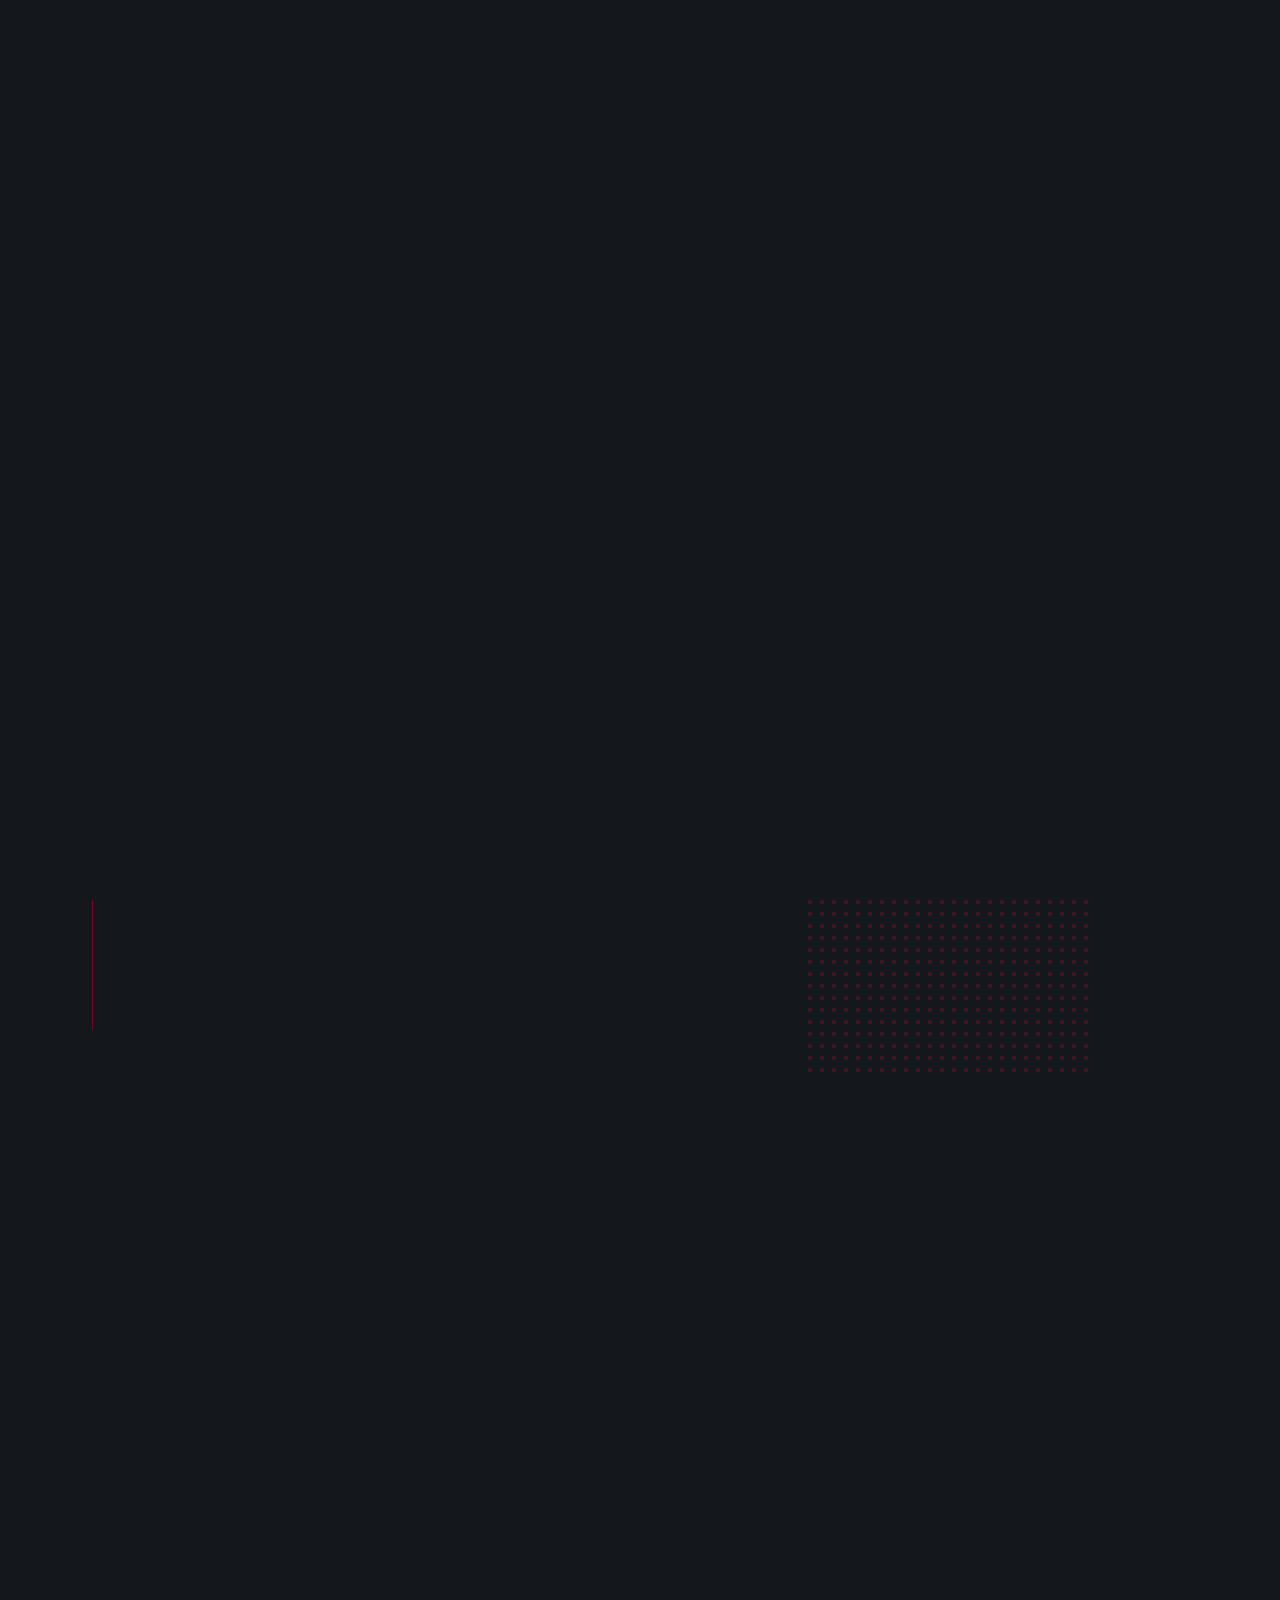
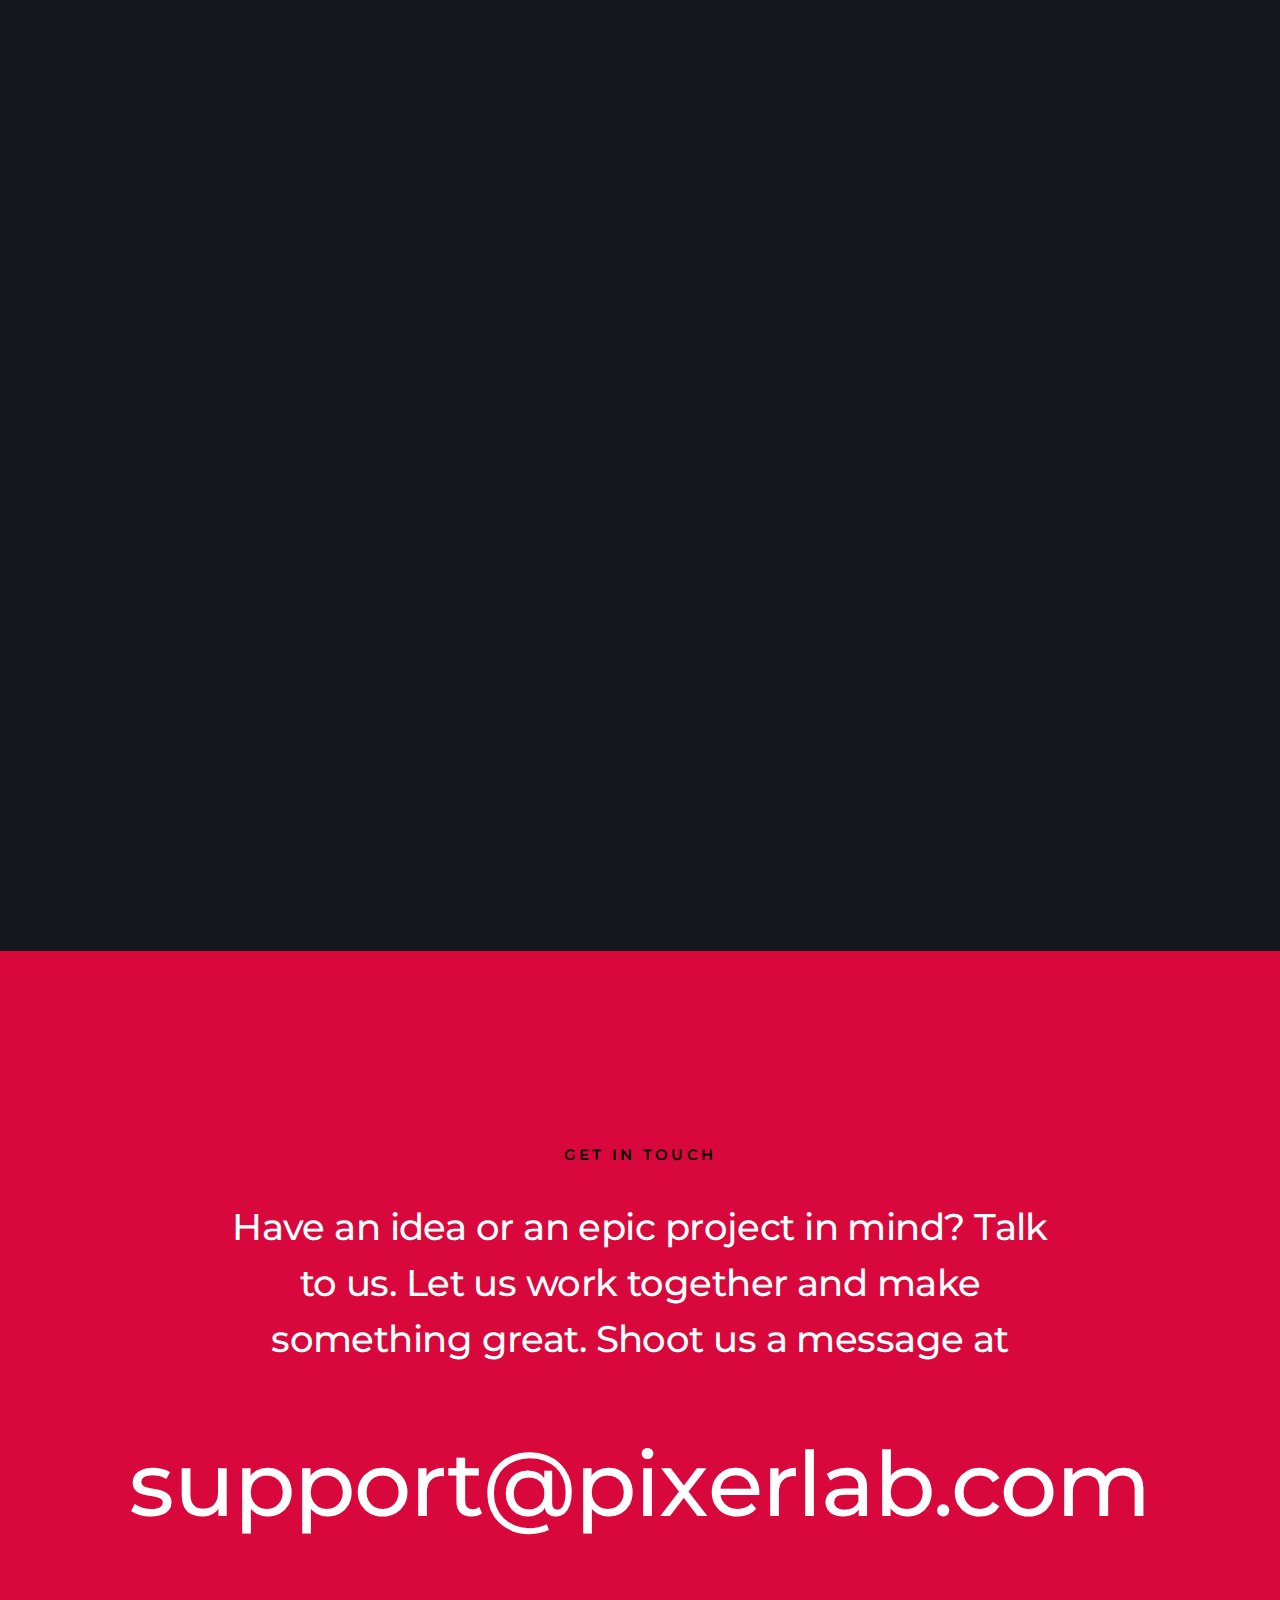
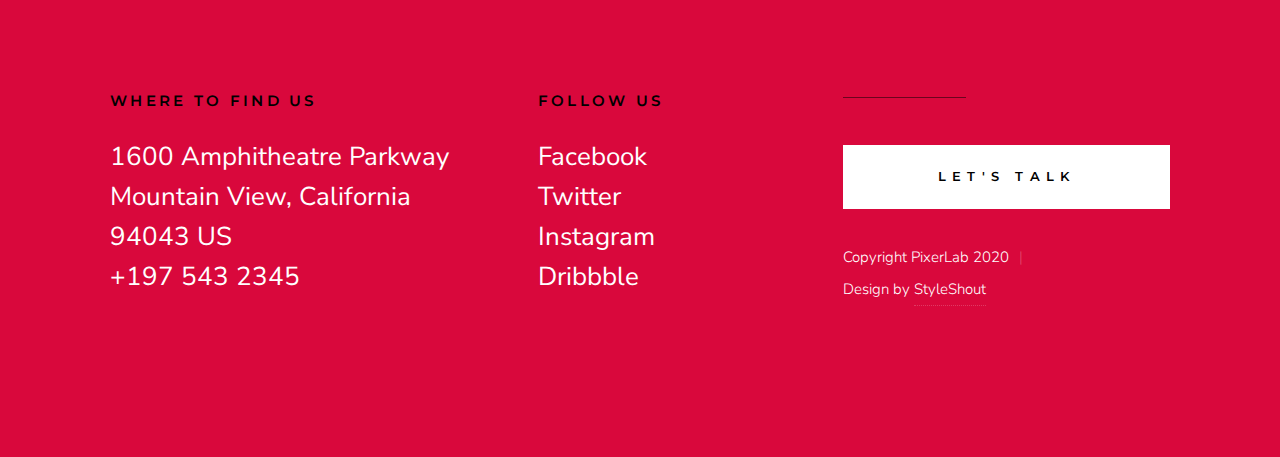
==== commit 38fa3a1c: "changes website template" ====
--- a/index.html
+++ b/index.html
@@ -1,969 +1,660 @@
 <!DOCTYPE html>
-<html>
-  <head>
-    <meta charset="utf-8" />
-    <meta http-equiv="X-UA-Compatible" content="IE=edge" />
-    <meta name="viewport" content="width=device-width, initial-scale=1" />
-
-    <title>Naeem Qaswar | Full Stack Software Engineer</title>
-
-    <!--=====================================================
-			CSS Stylesheets
-		=====================================================-->
-    <link
-      rel="stylesheet"
-      type="text/css"
-      href="bootstrap/css/bootstrap.min.css"
-    />
-    <link rel="stylesheet" type="text/css" href="css/linea.css" />
-    <link rel="stylesheet" type="text/css" href="css/ionicons.min.css" />
-    <link rel="stylesheet" type="text/css" href="css/owl.carousel.css" />
-    <link rel="stylesheet" type="text/css" href="css/magnific-popup.css" />
-    <link rel="stylesheet" type="text/css" href="css/style.css" />
-  </head>
-  <body>
-    <!--=====================================================
-			Preloader
-		=====================================================-->
+<html class="no-js" lang="en">
+<head>
+
+    <!--- basic page needs
+    ================================================== -->
+    <meta charset="utf-8">
+    <title>Pixerlab</title>
+    <meta name="description" content="">
+    <meta name="author" content="">
+
+    <!-- mobile specific metas
+    ================================================== -->
+    <meta name="viewport" content="width=device-width, initial-scale=1">
+
+    <!-- CSS
+    ================================================== -->
+    <link rel="stylesheet" href="css/styles.css">
+    <link rel="stylesheet" href="css/vendor.css">
+
+    <!-- script
+    ================================================== -->
+    <script src="js/modernizr.js"></script>
+    <script defer src="js/fontawesome/all.min.js"></script>
+
+    <!-- favicons
+    ================================================== -->
+    <link rel="apple-touch-icon" sizes="180x180" href="apple-touch-icon.png">
+    <link rel="icon" type="image/png" sizes="32x32" href="favicon-32x32.png">
+    <link rel="icon" type="image/png" sizes="16x16" href="favicon-16x16.png">
+    <link rel="manifest" href="site.webmanifest">
+
+</head>
+
+<body id="top">
+
+
+    <!-- preloader
+    ================================================== -->
     <div id="preloader">
-      <div class="loader"></div>
-      <div class="left"></div>
-      <div class="right"></div>
+        <div id="loader" class="dots-fade">
+            <div></div>
+            <div></div>
+            <div></div>
+        </div>
     </div>
 
-    <div class="main-content">
-      <!--=====================================================
-				Page Borders
-			=====================================================-->
-      <div class="page-border border-left"></div>
-      <div class="page-border border-right"></div>
-      <div class="page-border border-top"></div>
-      <div class="page-border border-bottom"></div>
-
-      <!--=====================================================
-				Menu Button
-			=====================================================-->
-      <a href="#" class="menu-btn">
-        <span class="lines">
-          <span class="l1"></span>
-          <span class="l2"></span>
-          <span class="l3"></span>
-        </span>
-      </a>
-
-      <!--=====================================================
-				Menu
-			=====================================================-->
-      <div class="menu">
-        <div class="inner">
-          <ul class="menu-items">
-            <li>
-              <a href="#" class="section-toggle" data-section="intro"> Home </a>
-            </li>
-
-            <li>
-              <a href="#about" class="section-toggle" data-section="about">
-                About
-              </a>
-            </li>
-
-            <li>
-              <a href="#resume" class="section-toggle" data-section="resume">
-                Resume
-              </a>
-            </li>
-
-            <li>
-              <a
-                href="#portfolio"
-                class="section-toggle"
-                data-section="portfolio"
-              >
-                Portfolio
-              </a>
-            </li>
-
-            <li>
-              <a href="#contact" class="section-toggle" data-section="contact">
-                Contact
-              </a>
-            </li>
-          </ul>
-        </div>
-      </div>
-
-      <div class="animation-block"></div>
-
-      <!--=====================================================
-				Sections
-			=====================================================-->
-      <div class="sections">
-        <!--=====================================================
-					Main Section
-				=====================================================-->
-        <section id="intro" class="section section-main active">
-          <div class="container-fluid">
-            <div class="v-align">
-              <div class="inner">
-                <div class="intro-text">
-                  <h1>I'm Naeem</h1>
-
-                  <p>A creative programmer, who loves making apps for humans</p>
-
-                  <div class="intro-btns">
-                    <a
-                      href="#about"
-                      class="btn-custom section-toggle"
-                      data-section="about"
-                    >
-                      Discover More
+
+    <!-- header
+    ================================================== -->
+    <header class="s-header">
+
+        <div class="s-header__logo">
+            <a href="index.html">
+                <img src="images/logo-text.png" alt="Homepage">
+            </a>
+        </div>
+
+        <div class="s-header__content">
+    
+            <nav class="s-header__nav-wrap">
+                <ul class="s-header__nav">
+                    <li><a class="smoothscroll" href="#hero" title="Intro">Home</a></li>
+                    <li><a class="smoothscroll" href="#about" title="About">About</a></li>
+                    <li><a class="smoothscroll" href="#services" title="Services">Services</a></li>
+                    <li><a class="smoothscroll" href="#portfolio" title="Works">Works</a></li>
+                </ul>
+            </nav> <!-- end s-header__nav-wrap -->
+
+            <a href="mailto:#0" class="btn btn--primary btn--small">
+                <svg xmlns="http://www.w3.org/2000/svg" width="24" height="24" viewBox="0 0 24 24"><path d="M24 0l-6 22-8.129-7.239 7.802-8.234-10.458 7.227-7.215-1.754 24-12zm-15 16.668v7.332l3.258-4.431-3.258-2.901z"/></svg>
+                Get In Touch
+            </a>
+
+        </div> <!-- end header-content -->
+
+        <a class="s-header__menu-toggle" href="#0"><span>Menu</span></a>
+
+    </header> <!-- end s-header -->
+
+
+    <!-- hero
+    ================================================== -->
+    <section id="hero" class="s-hero target-section">
+
+        <div class="s-hero__bg">
+            <div class="gradient-overlay"></div>
+        </div>
+
+        <div class="row s-hero__content">
+            <div class="column">
+
+                <h1>Hello.</h1>
+                <div class="s-hero__content-about">
+
+                    <p>
+                    We are Pixers. We love <br>
+                    building great brands <br>
+                    & digital experiences.
+                    </p>
+    
+                    <footer>
+                        <div class="s-hero__content-social">
+                            <a href="#0"><i class="fab fa-facebook-f" aria-hidden="true"></i></a>
+                            <a href="#0"><i class="fab fa-twitter" aria-hidden="true"></i></a>
+                            <a href="#0"><i class="fab fa-instagram" aria-hidden="true"></i></a>
+                            <a href="#0"><i class="fab fa-dribbble" aria-hidden="true"></i></a>
+                        </div>
+                    </footer>
+                </div>
+
+            </div>
+        </div>
+
+        <div class="s-hero__video">
+            <a class="s-hero__video-link" href="https://player.vimeo.com/video/117310401?color=01aef0&amp;title=0&amp;byline=0&amp;portrait=0" data-lity="">
+                <svg xmlns="http://www.w3.org/2000/svg" width="24" height="24" viewBox="0 0 24 24"><path d="M21 12l-18 12v-24z"/></svg>
+                <span class="s-hero__video-text">Play Video</span>
+            </a>
+        </div>
+
+        <div class="s-hero__scroll">
+            <a href="#about" class="s-hero__scroll-link smoothscroll">
+                Scroll Down
+            </a>
+        </div>
+
+    </section> <!-- end s-hero -->
+
+
+    <!-- about
+    ================================================== -->
+    <section id="about" class="s-about">
+
+        <div class="horizontal-line"></div>
+
+        <div class="row">
+            <div class="column large-12">
+
+                <div class="section-title" data-num="01" data-aos="fade-up">
+                    <h3 class="h6">Who We Are</h3>
+                </div>
+
+            </div>
+
+            <div class="column large-6 w-900-stack s-about__intro-text">
+                <h1 class="display-1" data-aos="fade-up">
+                    PixerLab is a software agency that is devoted to providing innovative software solutions to startups, SMBs, and large enterprises.
+                </h1>
+
+                <p class="lead" data-aos="fade-up">
+                    Non amet venenatis dolor id pellentesque mattis erat. Fermentum nunc, 
+                    tincidunt sit elit amet scelerisque. Ac quisque quis eu nibh rutrum 
+                    risus tellus egestas neque. Vestibulum ante ipsum primis in faucibus 
+                    orci luctus et. 
+                </p>
+            </div>
+
+            <div class="column large-6 w-900-stack s-about__photo-block">
+                <div class="s-about__photo" data-aos="fade-up"></div>
+            </div>
+        </div>
+
+        <div class="row block-large-1-2 block-tab-full s-about__process item-list">
+            <div class="column item item-process" data-aos="fade-up">
+                <h3 class="item-title">Define</h3>
+                <p>
+                Deserunt rerum perspiciatis quaerat quam numquam assumenda neque. 
+                Quis dolores totam voluptatibus molestiae non. Quae exercitationem 
+                cum numquam repudiandae. Beatae eum quae. Ut ex unde rem quod 
+                ipsum consequatur. blanditiis temporibus pariatur voluptatibus molestiae.
+                </p>
+            </div>
+            <div class="column item item-process" data-aos="fade-up">
+                <h3 class="item-title">Design</h3>
+                <p>
+                Deserunt rerum perspiciatis quaerat quam numquam assumenda neque. 
+                Quis dolores totam voluptatibus molestiae non. Quae exercitationem 
+                cum numquam repudiandae. Beatae eum quae. Ut ex unde rem quod 
+                ipsum consequatur. blanditiis temporibus pariatur voluptatibus molestiae.
+                </p>
+            </div>
+            <div class="column item item-process" data-aos="fade-up">
+                <h3 class="item-title">Build</h3>
+                <p>
+                Deserunt rerum perspiciatis quaerat quam numquam assumenda neque. 
+                Quis dolores totam voluptatibus molestiae non. Quae exercitationem 
+                cum numquam repudiandae. Beatae eum quae. Ut ex unde rem quod 
+                ipsum consequatur. blanditiis temporibus pariatur voluptatibus molestiae.
+                </p>
+            </div>
+            <div class="column item item-process" data-aos="fade-up">
+                <h3 class="item-title">Launch</h3>
+                <p>
+                Deserunt rerum perspiciatis quaerat quam numquam assumenda neque. 
+                Quis dolores totam voluptatibus molestiae non. Quae exercitationem 
+                cum numquam repudiandae. Beatae eum quae. Ut ex unde rem quod 
+                ipsum consequatur. blanditiis temporibus pariatur voluptatibus molestiae.
+                </p>
+            </div>
+        </div>
+
+    </section> <!-- end s-about -->
+
+
+    <!-- services
+    ================================================== -->
+    <section id="services" class="s-services">
+
+        <div class="row">
+            <div class="column large-12">
+                <div class="section-title" data-num="02" data-aos="fade-up">
+                    <h3 class="h6">Our Expertise</h3>
+                </div>
+            </div>
+            <div class="column large-6 w-900-stack">
+                <h1 class="display-1" data-aos="fade-up">
+                    Deserunt rerum perspiciatis quaerat quam numquam assumenda neque. 
+                    Quis dolores totam voluptatibus. 
+                </h1>
+            </div>
+            <div class="column large-6 w-900-stack">
+                <p class="lead" data-aos="fade-up">
+                Velit deleniti harum sit beatae sint repellendus expedita. Omnis possimus 
+                sed rerum tenetur ea ab aut minima magnam. Deserunt sit cupiditate 
+                similique eveniet earum. Consectetur dolores maxime quisquam voluptate magni.
+                Ut ex unde rem quod ipsum consequatur. blanditiis temporibus pariatur voluptatibus molestiae.
+                </p>
+            </div>
+        </div>
+
+        <div class="row block-large-1-2 block-tab-full s-services__services item-list">
+            <div class="column item item-service" data-aos="fade-up">
+                <span class="service-icon service-icon--product-design"></span>
+                <h3 class="item-title">Product Design</h3>
+                <p>
+                Deserunt rerum perspiciatis quaerat quam numquam assumenda neque. 
+                Quis dolores totam voluptatibus molestiae non. Quae exercitationem 
+                cum numquam repudiandae. Beatae eum quae. Ut ex unde rem quod 
+                ipsum consequatur. blanditiis temporibus pariatur voluptatibus molestiae.
+                </p>
+            </div>
+            <div class="column item item-service" data-aos="fade-up">
+                <span class="service-icon service-icon--branding"></span>
+                <h3 class="item-title">Branding</h3>
+                <p>
+                Deserunt rerum perspiciatis quaerat quam numquam assumenda neque. 
+                Quis dolores totam voluptatibus molestiae non. Quae exercitationem 
+                cum numquam repudiandae. Beatae eum quae. Ut ex unde rem quod 
+                ipsum consequatur. blanditiis temporibus pariatur voluptatibus molestiae.
+                </p>
+            </div>
+            <div class="column item item-service" data-aos="fade-up">
+                <span class="service-icon service-icon--frontend"></span>
+                <h3 class="item-title">Frontend Development</h3>
+                <p>
+                Deserunt rerum perspiciatis quaerat quam numquam assumenda neque. 
+                Quis dolores totam voluptatibus molestiae non. Quae exercitationem 
+                cum numquam repudiandae. Beatae eum quae. Ut ex unde rem quod 
+                ipsum consequatur. blanditiis temporibus pariatur voluptatibus molestiae.
+                </p>
+            </div>
+            <div class="column item item-service" data-aos="fade-up">
+                <span class="service-icon service-icon--research"></span>
+                <h3 class="item-title">UX Research</h3>
+                <p>
+                Deserunt rerum perspiciatis quaerat quam numquam assumenda neque. 
+                Quis dolores totam voluptatibus molestiae non. Quae exercitationem 
+                cum numquam repudiandae. Beatae eum quae. Ut ex unde rem quod 
+                ipsum consequatur. blanditiis temporibus pariatur voluptatibus molestiae.
+                </p>
+            </div>
+            <div class="column item item-service" data-aos="fade-up">
+                <span class="service-icon service-icon--illustration"></span>
+                <h3 class="item-title">Illustration</h3>
+                <p>
+                Deserunt rerum perspiciatis quaerat quam numquam assumenda neque. 
+                Quis dolores totam voluptatibus molestiae non. Quae exercitationem 
+                cum numquam repudiandae. Beatae eum quae. Ut ex unde rem quod 
+                ipsum consequatur. blanditiis temporibus pariatur voluptatibus molestiae.
+                </p>
+            </div>
+            <div class="column item item-service" data-aos="fade-up">
+                <span class="service-icon service-icon--ecommerce"></span>
+                <h3 class="item-title">E-Commerce</h3>
+                <p>
+                Deserunt rerum perspiciatis quaerat quam numquam assumenda neque. 
+                Quis dolores totam voluptatibus molestiae non. Quae exercitationem 
+                cum numquam repudiandae. Beatae eum quae. Ut ex unde rem quod 
+                ipsum consequatur. blanditiis temporibus pariatur voluptatibus molestiae.
+                </p>
+            </div>
+        </div>
+
+    </section> <!-- end s-services -->
+
+    <section id="portfolio" class="s-portfolio">
+
+        <div class="row s-porfolio__top">
+            <div class="column large-6 w-900-stack">
+                <div class="section-title" data-num="03" data-aos="fade-up">
+                    <h3 class="h6">Recent Works</h3>
+                </div>
+            </div>
+            <div class="column large-6 w-900-stack">
+                <h1 class="display-1" data-aos="fade-up">
+                    Here are some of our projects we done lately. Feel
+                    free to check them out.
+                </h1>
+            </div>
+        </div> <!-- end s-portfolio__top-->
+
+        <div class="row s-portfolio__list block-large-1-2 block-tab-full collapse">
+
+            <div class="column" data-aos="fade-up">
+                <div class="folio-item">
+                    <div class="folio-item__thumb">
+                        <a class="folio-item__thumb-link" href="images/portfolio/gallery/g-red-wheel.jpg" title="The Red Wheel" data-size="1050x700">
+                            <img src="images/portfolio/red-wheel.jpg" 
+                                 srcset="images/portfolio/red-wheel.jpg 1x, images/portfolio/red-wheel@2x.jpg 2x" alt="">
+                        </a>
+                    </div>
+                    <div class="folio-item__info">
+                        <div class="folio-item__cat">Branding</div>
+                        <h4 class="folio-item__title">The Red Wheel</h4>
+                    </div>
+                    <a href="https://www.behance.net/" title="Project Link" class="folio-item__project-link">Project Link</a>
+                    <div class="folio-item__caption">
+                        <p>Vero molestiae sed aut natus excepturi. Et tempora numquam. Temporibus iusto quo.Unde dolorem corrupti neque nisi.</p>
+                    </div>
+                </div>
+            </div> <!-- end column -->
+            <div class="column" data-aos="fade-up">
+                <div class="folio-item">
+                    <div class="folio-item__thumb">
+                        <a class="folio-item__thumb-link" href="images/portfolio/gallery/g-music-life.jpg" title="Music Life" data-size="1050x700">
+                            <img src="images/portfolio/music-life.jpg" 
+                                 srcset="images/portfolio/music-life.jpg 1x, images/portfolio/music-life@2x.jpg 2x" alt="">
+                        </a>
+                    </div>
+                    <div class="folio-item__info">
+                        <div class="folio-item__cat">Frontend Design</div>
+                        <h4 class="folio-item__title">Music Life</h4>
+                    </div>
+                    <a href="https://www.behance.net/" title="Project Link" class="folio-item__project-link">Project Link</a>
+                    <div class="folio-item__caption">
+                        <p>Vero molestiae sed aut natus excepturi. Et tempora numquam. Temporibus iusto quo.Unde dolorem corrupti neque nisi.</p>
+                    </div>
+                </div>
+            </div> <!-- end column -->
+            <div class="column" data-aos="fade-up">
+                <div class="folio-item">
+                    <div class="folio-item__thumb">
+                        <a class="folio-item__thumb-link" href="images/portfolio/gallery/g-oi-logo.jpg" Title="OI Logo" data-size="1050x700">
+                            <img src="images/portfolio/oi-logo.jpg.jpg" 
+                                 srcset="images/portfolio/oi-logo.jpg 1x, images/portfolio/oi-logo@2x.jpg 2x" alt="">
+                        </a>
+                    </div>
+                    <div class="folio-item__info">
+                        <div class="folio-item__cat">Branding</div>
+                        <h4 class="folio-item__title">OI Logo</h4>
+                    </div>
+                    <a href="https://www.behance.net/" title="Project Link" class="folio-item__project-link">Project Link</a>
+                    <div class="folio-item__caption">
+                        <p>Vero molestiae sed aut natus excepturi. Et tempora numquam. Temporibus iusto quo.Unde dolorem corrupti neque nisi.</p>
+                    </div>
+                </div>
+            </div> <!-- end column -->
+            <div class="column" data-aos="fade-up">
+                <div class="folio-item">
+                    <div class="folio-item__thumb">
+                        <a class="folio-item__thumb-link" href="images/portfolio/gallery/g-corrugated-sheets.jpg" title="Corrugated Sheets" data-size="1050x700">
+                            <img src="images/portfolio/corrugated-sheets.jpg" 
+                                 srcset="images/portfolio/corrugated-sheets.jpg 1x, images/portfolio/corrugated-sheets@2x.jpg 2x" alt="">
+                        </a>
+                    </div>
+                    <div class="folio-item__info">
+                        <div class="folio-item__cat">Frontend Design</div>
+                        <h4 class="folio-item__title">Corrugated Sheets</h4>
+                    </div>
+                    <a href="https://www.behance.net/" title="Project Link" class="folio-item__project-link">Project Link</a>
+                    <div class="folio-item__caption">
+                        <p>Vero molestiae sed aut natus excepturi. Et tempora numquam. Temporibus iusto quo.Unde dolorem corrupti neque nisi.</p>
+                    </div>
+                </div>
+            </div> <!-- end column -->
+            <div class="column" data-aos="fade-up">
+                <div class="folio-item">
+                    <div class="folio-item__thumb">
+                        <a class="folio-item__thumb-link" href="images/portfolio/gallery/g-woodcraft.jpg" title="Sand Dunes" data-size="1050x700">
+                            <img src="images/portfolio/woodcraft.jpg" 
+                                 srcset="images/portfolio/woodcraft.jpg 1x, images/portfolio/woodcraft@2x.jpg 2x" alt="">
+                        </a>
+                    </div>
+                    <div class="folio-item__info">
+                        <div class="folio-item__cat">Frontend Design</div>
+                        <h4 class="folio-item__title">Wooocraft</h4>
+                    </div>
+                    <a href="https://www.behance.net/" title="Project Link" class="folio-item__project-link">
+                        Project Link
                     </a>
-
-                    <a
-                      href="#contact"
-                      class="btn-custom section-toggle"
-                      data-section="contact"
-                    >
-                      Hire Me
-                    </a>
-                  </div>
-                </div>
-              </div>
-            </div>
-          </div>
-        </section>
-
-        <!--=====================================================
-					About Section
-				=====================================================-->
-        <section id="about" class="section about-section border-d">
-          <div class="section-block about-block">
-            <div class="container-fluid">
-              <div class="section-header">
-                <h2>
-                  I'm a <strong class="color">Full-stack</strong> Developer
-                </h2>
-              </div>
-
-              <div class="row">
-                <div class="col-md-4">
-                  <ul class="info-list">
-                    <li>
-                      <strong>Job:</strong>
-                      <span>Full/Part-time Contractor</span>
-                    </li>
-                    <li>
-                      <strong>Github:</strong>
-                      <span
-                        ><a href="http://github.com/naeemqaswar" target="_blank"
-                          >github.com/naeemqaswar</a
-                        ></span
-                      >
-                    </li>
-                    <li>
-                      <strong>LinkedIn:</strong>
-                      <span
-                        ><a
-                          href="http://linked.com/in/naeemqaswar"
-                          target="_blank"
-                          >linked.com/in/naeemqaswar</a
-                        ></span
-                      >
-                    </li>
-                    <li>
-                      <strong>Email:</strong>
-                      <span
-                        ><a href="mailto:naeemqaswar@gmail.com"
-                          >naeemqaswar@gmail.com</a
-                        ></span
-                      >
-                    </li>
-                  </ul>
-                </div>
-
-                <div class="col-md-8">
-                  <div class="about-text">
-                    <p>
-                      Hi, my name is Naeem Qaswar, a Mobile & Web Professional,
-                      living and working in Lahore, Pakistan. I specialize in
-                      <i
-                        ><strong>Javascript, Dart</strong> and
-                        <strong>PHP</strong></i
-                      >
-                      but my experience and knowledge covers a whole lot more.
-                      If anyone asks, tell them "I make Apps"
-                    </p>
-                    <p>
-                      Currently working for
-                      <a href="https://nextbridge.com/" target="_blank"
-                        ><strong>NextBridge</strong></a
-                      >, an offshore software development company, who work with
-                      a full spectrum of latest technologies, combining both
-                      front-end and back-end solutions providing 360° services.
-                      Here my role involves programming, project estimation,
-                      R&D, brainstorming ideas and helping out other team
-                      fellas, seriously it’s fun being a part of them. I love
-                      creating awesome stuff that pushes me to always try and
-                      learn something new. It makes me smile to tell people that
-                      <u>I love what I do</u>
-                    </p>
-                  </div>
-
-                  <div class="about-btns">
-                    <a
-                      href="https://drive.google.com/file/d/1pGnBM6mWauIXGUHKq5dMj_ZDP8vODUsP/view"
-                      class="btn-custom btn-color"
-                    >
-                      Download Resume
-                    </a>
-
-                    <a
-                      href="#contact"
-                      class="btn-custom btn-color section-toggle"
-                      data-section="contact"
-                    >
-                      Hire Me
-                    </a>
-                  </div>
-                </div>
-              </div>
-            </div>
-          </div>
-
-          <div class="section-block services-block">
-            <div class="container-fluid">
-              <div class="section-header">
-                <h2>My <strong class="color">Services</strong></h2>
-              </div>
-
-              <div class="row" style="margin-bottom: 20px">
-                <div class="col-md-4">
-                  <div class="service">
-                    <div class="icon">
-                      <i class="icon-basic-photo"></i>
-                    </div>
-
-                    <div class="content">
-                      <h4>UI Design</h4>
-
-                      <p>
-                        Evoke Emotion and Increase Engagement Through an
-                        Outstanding UI Design
-                      </p>
-                    </div>
-                  </div>
-                </div>
-
-                <div class="col-md-4">
-                  <div class="service">
-                    <div class="icon">
-                      <i class="ion-ios-color-filter-outline"></i>
-                    </div>
-
-                    <div class="content">
-                      <h4>UX Research</h4>
-
-                      <p>
-                        Human-centric design that delivers on form and function
-                      </p>
-                    </div>
-                  </div>
-                </div>
-
-                <div class="col-md-4">
-                  <div class="service">
-                    <div class="icon">
-                      <i class="ion-ios-lightbulb-outline"></i>
-                    </div>
-
-                    <div class="content">
-                      <h4>Branding & Identity</h4>
-
-                      <p>
-                        The layout, design, colors & font all speak for the
-                        brand.
-                      </p>
-                    </div>
-                  </div>
-                </div>
-              </div>
-              <div class="row">
-                <div class="col-md-4">
-                  <div class="service">
-                    <div class="icon">
-                      <i class="ion-ios-monitor-outline"></i>
-                    </div>
-
-                    <div class="content">
-                      <h4>Frontend Development</h4>
-
-                      <p>
-                        Beautifully written code for pixel perfect renders of
-                        design outputs
-                      </p>
-                    </div>
-                  </div>
-                </div>
-
-                <div class="col-md-4">
-                  <div class="service">
-                    <div class="icon">
-                      <i class="icon-basic-keyboard"></i>
-                    </div>
-
-                    <div class="content">
-                      <h4>Backend Development</h4>
-
-                      <p>
-                        Back-end is a hidden but an integral part of your
-                        website’s front-end.
-                      </p>
-                    </div>
-                  </div>
-                </div>
-
-                <div class="col-md-4">
-                  <div class="service">
-                    <div class="icon">
-                      <i class="ion-ios-color-wand-outline"></i>
-                    </div>
-
-                    <div class="content">
-                      <h4>Interaction Design</h4>
-
-                      <p>
-                        Micro-interactions are coded for awe-striking our target
-                        audience.
-                      </p>
-                    </div>
-                  </div>
-                </div>
-              </div>
-            </div>
-          </div>
-
-          <div class="section-block skills-block">
-            <div class="container-fluid">
-              <div class="section-header">
-                <h2>My <strong class="color">Skills</strong></h2>
-              </div>
-
-              <div class="row">
-                <div class="col-md-6">
-                  <div class="skill">
-                    <h4>HTML/CSS</h4>
-
-                    <div class="bar">
-                      <div class="percent" style="width: 85%"></div>
-                    </div>
-                  </div>
-
-                  <div class="skill">
-                    <h4>php</h4>
-
-                    <div class="bar">
-                      <div class="percent" style="width: 90%"></div>
-                    </div>
-                  </div>
-
-                  <div class="skill">
-                    <h4>jQuery</h4>
-
-                    <div class="bar">
-                      <div class="percent" style="width: 75%"></div>
-                    </div>
-                  </div>
-                </div>
-
-                <div class="col-md-6">
-                  <div class="skill">
-                    <h4>JavaScript</h4>
-
-                    <div class="bar">
-                      <div class="percent" style="width: 85%"></div>
-                    </div>
-                  </div>
-
-                  <div class="skill">
-                    <h4>WordPress</h4>
-
-                    <div class="bar">
-                      <div class="percent" style="width: 90%"></div>
-                    </div>
-                  </div>
-
-                  <div class="skill">
-                    <h4>SEO</h4>
-
-                    <div class="bar">
-                      <div class="percent" style="width: 75%"></div>
-                    </div>
-                  </div>
-                </div>
-              </div>
-            </div>
-          </div>
-        </section>
-
-        <!--=====================================================
-					Resume Section
-				=====================================================-->
-        <section id="resume" class="section resume-section border-d">
-          <div class="section-block timeline-block">
-            <div class="container-fluid">
-              <div class="section-header">
-                <h2>My <strong class="color">Experience</strong></h2>
-              </div>
-
-              <ul class="timeline">
-                <li>
-                  <div class="timeline-content">
-                    <h4>NextBridge (Pvt.) Ltd.</h4>
-
-                    <em>
-                      <span>Full-stack Developer</span>
-                      <span>2019 - Present</span>
-                    </em>
-
-                    <ul>
-                      <li>
-                        Currently building technical design for a buy and sell
-                        app based on MVVM architecture and Rest API with
-                        Flutter.
-                      </li>
-                      <li>
-                        Developed and launched video content streaming app for
-                        AppleTV and Amazon firestick using React Native.
-                      </li>
-                      <li>
-                        Reviewed client requirements, wireframes and designs for
-                        technical feasibility.
-                      </li>
-                      <li>
-                        Collaborated with the scrum team to translate client
-                        requirements into implementable user stories.
-                      </li>
-                    </ul>
-                  </div>
-                </li>
-
-                <li>
-                  <div class="timeline-content">
-                    <h4>VCodeWise</h4>
-
-                    <em>
-                      <span>Software Developer</span>
-                      <span>2018 - 2019</span>
-                    </em>
-
-                    <ul>
-                      <li>
-                        Designed and programmed up to 2 mobile applications
-                        involving features like GPS Tracking, Geo-fencing,
-                        Directory listings and Social auth with React Native.
-                      </li>
-                      <li>
-                        Developed back-end and front-end applications which
-                        processed, analyzed and rendered data visually.
-                      </li>
-                      <li>
-                        Managed time-sensitive updates, including content
-                        changes and database upgrades.
-                      </li>
-                    </ul>
-                  </div>
-                </li>
-              </ul>
-            </div>
-          </div>
-
-          <div class="section-block timeline-block">
-            <div class="container-fluid">
-              <div class="section-header">
-                <h2>My <strong class="color">Education</strong></h2>
-              </div>
-
-              <ul class="timeline">
-                <li>
-                  <div class="timeline-content">
-                    <h4>The University of Lahore</h4>
-
-                    <em>
-                      <span>Bachelor of Computer Science</span>
-                      <span>2018</span>
-                    </em>
-                  </div>
-                </li>
-              </ul>
-            </div>
-          </div>
-
-          <div class="section-block testimonials-block">
-            <div class="container-fluid">
-              <div class="section-header">
-                <h2>My <strong class="color">Clients</strong></h2>
-              </div>
-
-              <div class="testimonials-slider">
-                <div class="testimonial">
-                  <div class="icon">
-                    <i class="ion-quote"></i>
-                  </div>
-
-                  <p>
-                    Ei constituam theophrastus per, sea dolorum disputationi in,
-                    vel menandri suavitate similique in. Vide assum conceptam
-                    eum et. Has postulant vul putate eu. Pro justo aliquando
-                    prodesset at.
-                  </p>
-
-                  <div class="author">
-                    <h4>Jake Doe</h4>
-                    <span>CEO at Company</span>
-                  </div>
-                </div>
-
-                <div class="testimonial">
-                  <div class="icon">
-                    <i class="ion-quote"></i>
-                  </div>
-
-                  <p>
-                    Ei constituam theophrastus per, sea dolorum disputationi in,
-                    vel menandri suavitate similique in. Vide assum conceptam
-                    eum et. Has postulant vul putate eu. Pro justo aliquando
-                    prodesset at.
-                  </p>
-
-                  <div class="author">
-                    <h4>Jake Doe</h4>
-                    <span>CEO at Company</span>
-                  </div>
-                </div>
-
-                <div class="testimonial">
-                  <div class="icon">
-                    <i class="ion-quote"></i>
-                  </div>
-
-                  <p>
-                    Ei constituam theophrastus per, sea dolorum disputationi in,
-                    vel menandri suavitate similique in. Vide assum conceptam
-                    eum et. Has postulant vul putate eu. Pro justo aliquando
-                    prodesset at.
-                  </p>
-
-                  <div class="author">
-                    <h4>Jake Doe</h4>
-                    <span>CEO at Company</span>
-                  </div>
-                </div>
-
-                <div class="testimonial">
-                  <div class="icon">
-                    <i class="ion-quote"></i>
-                  </div>
-
-                  <p>
-                    Ei constituam theophrastus per, sea dolorum disputationi in,
-                    vel menandri suavitate similique in. Vide assum conceptam
-                    eum et. Has postulant vul putate eu. Pro justo aliquando
-                    prodesset at.
-                  </p>
-
-                  <div class="author">
-                    <h4>Jake Doe</h4>
-                    <span>CEO at Company</span>
-                  </div>
-                </div>
-
-                <div class="testimonial">
-                  <div class="icon">
-                    <i class="ion-quote"></i>
-                  </div>
-
-                  <p>
-                    Ei constituam theophrastus per, sea dolorum disputationi in,
-                    vel menandri suavitate similique in. Vide assum conceptam
-                    eum et. Has postulant vul putate eu. Pro justo aliquando
-                    prodesset at.
-                  </p>
-
-                  <div class="author">
-                    <h4>Jake Doe</h4>
-                    <span>CEO at Company</span>
-                  </div>
-                </div>
-
-                <div class="testimonial">
-                  <div class="icon">
-                    <i class="ion-quote"></i>
-                  </div>
-
-                  <p>
-                    Ei constituam theophrastus per, sea dolorum disputationi in,
-                    vel menandri suavitate similique in. Vide assum conceptam
-                    eum et. Has postulant vul putate eu. Pro justo aliquando
-                    prodesset at.
-                  </p>
-
-                  <div class="author">
-                    <h4>Jake Doe</h4>
-                    <span>CEO at Company</span>
-                  </div>
-                </div>
-              </div>
-            </div>
-          </div>
-        </section>
-
-        <!--=====================================================
-					Portfolio Section
-				=====================================================-->
-        <section id="portfolio" class="section portfolio-section border-d">
-          <div class="section-block portfolio-block">
-            <div class="container-fluid">
-              <div class="section-header">
-                <h2>My <strong class="color">Works</strong></h2>
-              </div>
-
-              <ul class="portfolio-filters">
-                <li>
-                  <a href="#" class="active" data-group="all"> All </a>
-                </li>
-                <li>
-                  <a href="#" data-group="web"> Web </a>
-                </li>
-                <li>
-                  <a href="#" data-group="tech"> Tech </a>
-                </li>
-                <li>
-                  <a href="#" data-group="photography"> Photography </a>
-                </li>
-              </ul>
-
-              <ul class="portfolio-items">
-                <li data-groups='["web","tech"]'>
-                  <div class="inner">
-                    <img src="img/portfolio/1.jpg" alt />
-
-                    <div class="overlay">
-                      <a href="#popup-1" class="view-project"> View Project </a>
-
-                      <!--project popup-->
-                      <div
-                        id="popup-1"
-                        class="popup-box zoom-anim-dialog mfp-hide"
-                      >
-                        <figure>
-                          <!--project popup image-->
-                          <img src="img/portfolio/1.jpg" alt />
-                        </figure>
-                        <div class="content">
-                          <!--project popup title-->
-                          <h4>My Project Title</h4>
-
-                          <!--project popup description-->
-                          <p>
-                            Consul latine iudicabit eu vel. Cu has animal
-                            eruditi voluptatibus. Eu volumus explicari sed. Mel
-                            mutat vituperata suscipiantur et, et fabellas
-                            explicari adipiscing quo, no mucius euismod vis. Cu
-                            vim quem quod cibo.
-                          </p>
+                    <div class="folio-item__caption">
+                        <p>Vero molestiae sed aut natus excepturi. Et tempora numquam. Temporibus iusto quo.Unde dolorem corrupti neque nisi.</p>
+                    </div>
+                </div>
+            </div> <!-- end column -->
+            <div class="column" data-aos="fade-up">
+                <div class="folio-item">
+                    <div class="folio-item__thumb">
+                        <a class="folio-item__thumb-link" href="images/portfolio/gallery/g-lamp.jpg" title="The Lamp" data-size="1050x700">
+                            <img src="images/portfolio/lamp.jpg" 
+                                 srcset="images/portfolio/lamp.jpg 1x, images/portfolio/lamp@2x.jpg 2x" alt="">
+                        </a>
+                    </div>
+                    <div class="folio-item__info">
+                        <div class="folio-item__cat">Frontend Design</div>
+                        <h4 class="folio-item__title">The Lamp</h4>
+                    </div>
+                    <a href="https://www.behance.net/" title="Project Link" class="folio-item__project-link">Project Link</a>
+                    <div class="folio-item__caption">
+                        <p>Vero molestiae sed aut natus excepturi. Et tempora numquam. Temporibus iusto quo.Unde dolorem corrupti neque nisi.</p>
+                    </div>
+                </div>
+            </div> <!-- end column -->
+
+        </div> <!-- folio-list -->
+
+    </section> <!-- end s-portfolio -->
+
+
+    <!-- clients
+    ================================================== -->
+    <div id="clients" class="section s-clients">
+
+        <div class="row narrower s-clients__top h-text-center">
+            <div class="column">
+                <h1 class="display-1" data-aos="fade-up">
+                We've had the priveledge with working with
+                some of the largest and most iconic brands
+                </h1>
+            </div>
+        </div> <!-- s-clients__top -->
+
+        <div class="row clients-outer">
+            <div class="column">
+                <div class="clients" data-aos="fade-up">
+                    
+                    <a href="#0" title="" class="clients__slide"><img src="images/icons/clients/dropbox.svg" /></a>
+                    <a href="#0" title="" class="clients__slide"><img src="images/icons/clients/atom.svg" /></a>
+                    <a href="#0" title="" class="clients__slide"><img src="images/icons/clients/github.svg" /></a>
+                    <a href="#0" title="" class="clients__slide"><img src="images/icons/clients/redhat.svg" /></a>
+                    <a href="#0" title="" class="clients__slide"><img src="images/icons/clients/medium.svg" /></a>
+                    <a href="#0" title="" class="clients__slide"><img src="images/icons/clients/messenger.svg" /></a>
+                    <a href="#0" title="" class="clients__slide"><img src="images/icons/clients/steam.svg" /></a>
+                    <a href="#0" title="" class="clients__slide"><img src="images/icons/clients/spotify.svg" /></a>
+                     
+                </div> <!-- end clients -->
+            </div> <!-- end column -->
+        </div> <!-- end clients-outer -->
+
+        <div class="row testimonials collapse">
+
+            <div class="column large-12">
+
+                <div class="testimonial-slider" data-aos="fade-up">
+
+                    <div class="testimonial-slider__slide">
+                        <p>
+                        Molestiae incidunt consequatur quis ipsa autem nam sit enim magni. Voluptas tempore rem. 
+                        Explicabo a quaerat sint autem dolore ducimus ut consequatur neque.  Nisi dolores quaerat fuga rem nihil nostrum.
+                        Laudantium quia consequatur molestias delectus culpa.
+                        </p>
+                        <div class="testimonial-slider__author">
+                            <img src="images/avatars/user-02.jpg" alt="Author image" class="testimonial-slider__avatar">
+                            <cite class="testimonial-slider__cite">
+                                <strong>Tim Cook</strong>
+                                <span>CEO, Apple</span>
+                            </cite>
                         </div>
-                      </div>
-                    </div>
-                  </div>
-                </li>
-
-                <li data-groups='["tech","photography"]'>
-                  <div class="inner">
-                    <img src="img/portfolio/2.jpg" alt />
-
-                    <div class="overlay">
-                      <a href="#popup-2" class="view-project"> View Project </a>
-
-                      <!--project popup-->
-                      <div
-                        id="popup-2"
-                        class="popup-box zoom-anim-dialog mfp-hide"
-                      >
-                        <figure>
-                          <!--project popup image-->
-                          <img src="img/portfolio/2.jpg" alt />
-                        </figure>
-                        <div class="content">
-                          <!--project popup title-->
-                          <h4>My Project Title</h4>
-
-                          <!--project popup description-->
-                          <p>
-                            Consul latine iudicabit eu vel. Cu has animal
-                            eruditi voluptatibus. Eu volumus explicari sed. Mel
-                            mutat vituperata suscipiantur et, et fabellas
-                            explicari adipiscing quo, no mucius euismod vis. Cu
-                            vim quem quod cibo.
-                          </p>
+                    </div> <!-- end testimonials__slide -->
+    
+                    <div class="testimonial-slider__slide">
+                        <p>
+                        Excepturi nam cupiditate culpa doloremque deleniti repellat. Veniam quos repellat voluptas animi adipisci.
+                        Nisi eaque consequatur. Voluptatem dignissimos ut ducimus accusantium perspiciatis.
+                        Quasi voluptas eius distinctio. Atque eos maxime.
+                        </p>
+                        <div class="testimonial-slider__author">
+                            <img src="images/avatars/user-01.jpg" alt="Author image" class="testimonial-slider__avatar">
+                            <cite class="testimonial-slider__cite">
+                                <strong>Sundar Pichai</strong>
+                                <span>CEO, Google</span>
+                            </cite>
                         </div>
-                      </div>
-                    </div>
-                  </div>
-                </li>
-
-                <li data-groups='["web","photography"]'>
-                  <div class="inner">
-                    <img src="img/portfolio/3.jpg" alt />
-
-                    <div class="overlay">
-                      <a href="#popup-3" class="view-project"> View Project </a>
-
-                      <!--project popup-->
-                      <div
-                        id="popup-3"
-                        class="popup-box zoom-anim-dialog mfp-hide"
-                      >
-                        <figure>
-                          <!--project popup image-->
-                          <img src="img/portfolio/3.jpg" alt />
-                        </figure>
-                        <div class="content">
-                          <!--project popup title-->
-                          <h4>My Project Title</h4>
-
-                          <!--project popup description-->
-                          <p>
-                            Consul latine iudicabit eu vel. Cu has animal
-                            eruditi voluptatibus. Eu volumus explicari sed. Mel
-                            mutat vituperata suscipiantur et, et fabellas
-                            explicari adipiscing quo, no mucius euismod vis. Cu
-                            vim quem quod cibo.
-                          </p>
+                    </div> <!-- end testimonials__slide -->
+    
+                    <div class="testimonial-slider__slide">
+                        <p>
+                        Repellat dignissimos libero. Qui sed at corrupti expedita voluptas odit. Nihil ea quia nesciunt. Ducimus aut sed ipsam.  
+                        Autem eaque officia cum exercitationem sunt voluptatum accusamus. Quasi voluptas eius distinctio.
+                        Voluptatem dignissimos ut.
+                        </p>
+                        <div class="testimonial-slider__author">
+                            <img src="images/avatars/user-04.jpg" alt="Author image" class="testimonial-slider__avatar">
+                            <cite class="testimonial-slider__cite">
+                                <strong>Satya Nadella</strong>
+                                <span>CEO, Microsoft</span>
+                            </cite>
                         </div>
-                      </div>
-                    </div>
-                  </div>
-                </li>
-
-                <li data-groups='["web"]'>
-                  <div class="inner">
-                    <img src="img/portfolio/4.jpg" alt />
-
-                    <div class="overlay">
-                      <a href="#popup-4" class="view-project"> View Project </a>
-
-                      <!--project popup-->
-                      <div
-                        id="popup-4"
-                        class="popup-box zoom-anim-dialog mfp-hide"
-                      >
-                        <figure>
-                          <!--project popup image-->
-                          <img src="img/portfolio/4.jpg" alt />
-                        </figure>
-                        <div class="content">
-                          <!--project popup title-->
-                          <h4>My Project Title</h4>
-
-                          <!--project popup description-->
-                          <p>
-                            Consul latine iudicabit eu vel. Cu has animal
-                            eruditi voluptatibus. Eu volumus explicari sed. Mel
-                            mutat vituperata suscipiantur et, et fabellas
-                            explicari adipiscing quo, no mucius euismod vis. Cu
-                            vim quem quod cibo.
-                          </p>
+                    </div> <!-- end testimonials__slide -->
+    
+                    <div class="testimonial-slider__slide">
+                        <p>
+                        Nunc interdum lacus sit amet orci. Vestibulum dapibus nunc ac augue. Fusce vel dui. In ac felis 
+                        quis tortor malesuada pretium. Curabitur vestibulum aliquam leo. Qui sed at corrupti expedita voluptas odit. 
+                        Nihil ea quia nesciunt. Ducimus aut sed ipsam.
+                        </p>
+                        <div class="testimonial-slider__author">
+                            <img src="images/avatars/user-05.jpg" alt="Author image" class="testimonial-slider__avatar">
+                            <cite class="testimonial-slider__cite">
+                                <strong>Jeff Bezos</strong>
+                                <span>CEO, Amazon</span>
+                            </cite>
                         </div>
-                      </div>
-                    </div>
-                  </div>
-                </li>
-
-                <li data-groups='["tech"]'>
-                  <div class="inner">
-                    <img src="img/portfolio/5.jpg" alt />
-
-                    <div class="overlay">
-                      <a href="#popup-5" class="view-project"> View Project </a>
-
-                      <!--project popup-->
-                      <div
-                        id="popup-5"
-                        class="popup-box zoom-anim-dialog mfp-hide"
-                      >
-                        <figure>
-                          <!--project popup image-->
-                          <img src="img/portfolio/5.jpg" alt />
-                        </figure>
-                        <div class="content">
-                          <!--project popup title-->
-                          <h4>My Project Title</h4>
-
-                          <!--project popup description-->
-                          <p>
-                            Consul latine iudicabit eu vel. Cu has animal
-                            eruditi voluptatibus. Eu volumus explicari sed. Mel
-                            mutat vituperata suscipiantur et, et fabellas
-                            explicari adipiscing quo, no mucius euismod vis. Cu
-                            vim quem quod cibo.
-                          </p>
+                    </div> <!-- end testimonials__slide -->
+
+                </div> <!-- end testimonial slider -->
+                
+            </div> <!-- end column -->
+
+        </div> <!-- end row -->
+
+
+    </div> <!-- end s-clients -->
+
+
+    <!-- contact
+    ================================================== -->
+    <section class="s-contact">
+
+        <div class="row narrower s-contact__top h-text-center">
+            <div class="column">
+                <h3 class="h6">Get In Touch</h3>
+                <h1 class="display-1">
+                Have an idea or an epic project in mind? Talk to
+                us. Let us work together and make something great.
+                Shoot us a message at
+                </h1>
+            </div>
+        </div> <!-- s-footer__top -->
+
+        <div class="row h-text-center">
+            <div class="column">
+                <p class="s-contact__email">
+                    <a href="mailto:support@pixerlab.com">support@pixerlab.com</a>
+                </p>
+            </div>
+        </div>
+
+    </section>  <!-- end s-contact -->
+
+
+    <!-- footer
+    ================================================== -->
+    <footer class="s-footer">
+        <div class="row row-y-top">
+
+            <div class="column large-8 medium-12">
+                <div class="row">
+                    <div class="column large-7 tab-12 s-footer__block">
+                        <h4 class="h6">Where to Find Us</h4>
+                        <p>
+                        1600 Amphitheatre Parkway <br>
+                        Mountain View, California <br>
+                        94043  US <br>
+                        <a href="tel:197-543-2345">+197 543 2345</a>
+                        </p>
+                    </div>
+        
+                    <div class="column large-5 tab-12 s-footer__block">
+                        <h4 class="h6">Follow Us</h4 class="h6">
+        
+                        <ul class="s-footer__list">
+                            <li><a href="#0">Facebook</a></li>
+                            <li><a href="#0">Twitter</a></li>
+                            <li><a href="#0">Instagram</a></li>
+                            <li><a href="#0">Dribbble</a></li>
+                        </ul>
+                    </div>
+                </div>
+            </div>
+
+            <div class="column large-4 medium-12 s-footer__block--end">
+                <a href="mailto:#0" class="btn h-full-width">Let's Talk</a>
+
+                <div class="ss-copyright">
+                    <span>Copyright PixerLab 2020</span> 
+                    <span>Design by <a href="https://www.styleshout.com/">StyleShout</a></span>
+                </div>
+            </div>
+
+            <div class="ss-go-top">
+                <a class="smoothscroll" title="Back to Top" href="#top">
+                    top
+                </a>
+            </div> <!-- end ss-go-top -->
+
+        </div>
+    </footer>
+    
+
+    <!-- photoswipe background
+    ================================================== -->
+    <div aria-hidden="true" class="pswp" role="dialog" tabindex="-1">
+
+        <div class="pswp__bg"></div>
+        <div class="pswp__scroll-wrap">
+
+            <div class="pswp__container">
+                <div class="pswp__item"></div>
+                <div class="pswp__item"></div>
+                <div class="pswp__item"></div>
+            </div>
+
+            <div class="pswp__ui pswp__ui--hidden">
+                <div class="pswp__top-bar">
+                    <div class="pswp__counter"></div><button class="pswp__button pswp__button--close" title="Close (Esc)"></button> <button class="pswp__button pswp__button--share" title=
+                    "Share"></button> <button class="pswp__button pswp__button--fs" title="Toggle fullscreen"></button> <button class="pswp__button pswp__button--zoom" title=
+                    "Zoom in/out"></button>
+                    <div class="pswp__preloader">
+                        <div class="pswp__preloader__icn">
+                            <div class="pswp__preloader__cut">
+                                <div class="pswp__preloader__donut"></div>
+                            </div>
                         </div>
-                      </div>
-                    </div>
-                  </div>
-                </li>
-
-                <li data-groups='["photography"]'>
-                  <div class="inner">
-                    <img src="img/portfolio/6.jpg" alt />
-
-                    <div class="overlay">
-                      <a href="#popup-6" class="view-project"> View Project </a>
-
-                      <!--project popup-->
-                      <div
-                        id="popup-6"
-                        class="popup-box zoom-anim-dialog mfp-hide"
-                      >
-                        <figure>
-                          <!--project popup image-->
-                          <img src="img/portfolio/6.jpg" alt />
-                        </figure>
-                        <div class="content">
-                          <!--project popup title-->
-                          <h4>My Project Title</h4>
-
-                          <!--project popup description-->
-                          <p>
-                            Consul latine iudicabit eu vel. Cu has animal
-                            eruditi voluptatibus. Eu volumus explicari sed. Mel
-                            mutat vituperata suscipiantur et, et fabellas
-                            explicari adipiscing quo, no mucius euismod vis. Cu
-                            vim quem quod cibo.
-                          </p>
-                        </div>
-                      </div>
-                    </div>
-                  </div>
-                </li>
-              </ul>
-            </div>
-          </div>
-        </section>
-
-        <!--=====================================================
-					Contact Section
-				=====================================================-->
-        <section id="contact" class="section contact-section border-d">
-          <div class="section-block contact-block">
-            <div class="container-fluid">
-              <div class="section-header">
-                <h2>Contact <strong class="color">Me</strong></h2>
-              </div>
-
-              <div class="row">
-                <div class="col-md-8">
-                  <div class="contact-form">
-                    <form
-                      id="contact-form"
-                      data-toggle="validator"
-                      method="post"
-                      action="mail.php"
-                    >
-                      <div id="contact-form-result"></div>
-
-                      <div class="row">
-                        <div class="col-md-6">
-                          <div class="form-group">
-                            <input
-                              type="text"
-                              class="form-control"
-                              placeholder="Name"
-                              name="name"
-                              required
-                            />
-                            <div class="help-block with-errors"></div>
-                          </div>
-                        </div>
-
-                        <div class="col-md-6">
-                          <div class="form-group">
-                            <input
-                              type="email"
-                              class="form-control"
-                              placeholder="Email"
-                              name="email"
-                              required
-                            />
-                            <div class="help-block with-errors"></div>
-                          </div>
-                        </div>
-                      </div>
-
-                      <div class="form-group">
-                        <input
-                          type="text"
-                          class="form-control"
-                          placeholder="Subject"
-                          name="subject"
-                          required
-                        />
-                        <div class="help-block with-errors"></div>
-                      </div>
-
-                      <div class="form-group">
-                        <textarea
-                          class="form-control"
-                          placeholder="Message"
-                          name="message"
-                          rows="5"
-                          required
-                        ></textarea>
-                        <div class="help-block with-errors"></div>
-                      </div>
-
-                      <div class="form-group text-center">
-                        <button type="submit" class="btn-custom btn-color">
-                          Send Message
-                        </button>
-                      </div>
-                    </form>
-                  </div>
-                </div>
-
-                <div class="col-md-4">
-                  <div class="contact-info-icons">
-                    <div class="contact-info">
-                      <i class="ion-ios-location-outline"></i>
-                      <p>Lahore, Pakistan</p>
-                    </div>
-
-                    <div class="contact-info">
-                      <i class="ion-ios-telephone-outline"></i>
-                      <p>(+92) 306 9668788</p>
-                    </div>
-
-                    <div class="contact-info">
-                      <i class="ion-ios-email-outline"></i>
-                      <p>naeemqaswar@gmail.com</p>
-                    </div>
-                  </div>
-                </div>
-              </div>
-            </div>
-          </div>
-        </section>
-      </div>
-    </div>
-
-    <!--=====================================================
-			JavaScript Files
-		=====================================================-->
-    <script src="js/jquery.min.js"></script>
-    <script src="js/jquery.shuffle.min.js"></script>
-    <script src="js/owl.carousel.min.js"></script>
-    <script src="js/jquery.magnific-popup.min.js"></script>
-    <script src="js/validator.min.js"></script>
-    <script src="js/script.js"></script>
-  </body>
-</html>
+                    </div>
+                </div>
+                <div class="pswp__share-modal pswp__share-modal--hidden pswp__single-tap">
+                    <div class="pswp__share-tooltip"></div>
+                </div><button class="pswp__button pswp__button--arrow--left" title="Previous (arrow left)"></button> <button class="pswp__button pswp__button--arrow--right" title=
+                "Next (arrow right)"></button>
+                <div class="pswp__caption">
+                    <div class="pswp__caption__center"></div>
+                </div>
+            </div>
+
+        </div>
+
+    </div> <!-- end photoSwipe background -->
+
+
+    <!-- Java Script
+    ================================================== -->
+    <script src="js/jquery-3.2.1.min.js"></script>
+    <script src="js/plugins.js"></script>
+    <script src="js/main.js"></script>
+
+</body>
+
+</html>--- a/css/styles.css
+++ b/css/styles.css
@@ -0,0 +1,4969 @@
+/* =================================================================== 
+ * Flare Main Stylesheet
+ * Template Ver. 1.0.0
+ * 03-19-2020
+ * ------------------------------------------------------------------
+ *
+ * TOC:
+ * # settings and variables
+ *      ## fonts
+ *      ## colors
+ *      ## vertical spacing and typescale
+ *      ## grid variables
+ * # normalize
+ * # basic/base setup styles
+ *      ## media
+ *      ## typography resets
+ *      ## links
+ *      ## inputs
+ * # Grid v3.0.0
+ *      ## medium screen devices
+ *      ## tablets
+ *      ## mobile devices
+ *      ## small mobile devices <= 400px
+ * # block grids
+ *      ## block grids - medium screen devices
+ *      ## block grids - tablets
+ *      ## block grids - mobile devices
+ *      ## block grids - small mobile devices <= 400px
+ * # MISC
+ * # custom grid, block grid STACK breakpoints 
+ * # base style overrides
+ *      ## links
+ * # typography & general theme styles
+ *      ## lists
+ *      ## responsive video container
+ *      ## floated image
+ *      ## tables
+ *      ## spacing
+ * # preloader
+ * # forms 
+ *      ## style placeholder text
+ *      ## change autocomplete styles in Chrome
+ * # buttons
+ * # additional components
+ *      ## additional typo styles
+ *      ## skillbars
+ *      ## alert box
+ * # common and reusable styles
+ *      ## item list 
+ *      ## slick slider 
+ * # site header
+ *      ## header logo
+ *      ## main navigation
+ *      ## mobile menu toggle
+ *      ## header contact button
+ * # hero
+ *      ## hero content
+ *      ## hero video
+ *      ## hero scroll
+ *      ## animate intro content
+ *      ## animations
+ * # about
+ *      ## about photo
+ *      ## about process
+ * # services
+ * # portfolio
+ *      ## portfolio list
+ * # clients
+ *      ## clients slider
+ *      ## testimonials
+ * # contact
+ * # footer
+ *      ## footer block
+ *      ## footer list
+ *      ## copyright
+ *      ## go top
+ *
+ * ------------------------------------------------------------------ */
+
+
+
+/* ===================================================================
+ * # settings and variables
+ *
+ * ------------------------------------------------------------------- */
+
+/* ------------------------------------------------------------------- 
+ * ## fonts
+ * ------------------------------------------------------------------- */
+
+@import url("https://fonts.googleapis.com/css?family=Montserrat:300,300i,400,400i,500,500i,600,600i,700,700i|Nunito+Sans:300,300i,400,400i,600,600i,700,700i&display=swap");
+
+:root {
+    --font-1: "Nunito Sans", sans-serif;
+    --font-2: "Montserrat", sans-serif;
+
+    /* monospace
+     */
+    --font-mono: Consolas, "Andale Mono", Courier, "Courier New", monospace;
+}
+
+
+/* ------------------------------------------------------------------- 
+ * ## colors
+ * ------------------------------------------------------------------- */
+:root {
+
+    /* color-1(#d9083c)
+     * color-2(#eb5e55)
+     * color-3(#f2d0a4)
+     */
+    --color-1: hsla(345, 93%, 44%, 1);
+    --color-2: hsla(4, 79%, 63%, 1);
+    --color-3: hsla(34, 75%, 80%, 1);
+
+    /* theme color variations
+     */
+    --color-1-lighter: hsla(345, 93%, 64%, 1);
+    --color-1-light  : hsla(345, 93%, 54%, 1);
+    --color-1-dark   : hsla(345, 93%, 34%, 1);
+    --color-1-darker : hsla(345, 93%, 24%, 1);
+    --color-2-lighter: hsla(4, 79%, 83%, 1);
+    --color-2-light  : hsla(4, 79%, 73%, 1);
+    --color-2-dark   : hsla(4, 79%, 53%, 1);
+    --color-2-darker : hsla(4, 79%, 43%, 1);
+
+    /* feedback colors
+     * color-error(#ffd1d2), color-success(#c8e675), 
+     * color-info(#d7ecfb), color-notice(#fff099)
+     */
+    --color-error          : hsla(359, 100%, 91%, 1);
+    --color-success        : hsla(76, 69%, 68%, 1);
+    --color-info           : hsla(205, 82%, 91%, 1);
+    --color-notice         : hsla(51, 100%, 80%, 1);
+    --color-error-content  : hsla(359, 50%, 50%, 1);
+    --color-success-content: hsla(76, 29%, 28%, 1);
+    --color-info-content   : hsla(205, 32%, 31%, 1);
+    --color-notice-content : hsla(51, 30%, 30%, 1);
+
+    /* shades 
+     * generated using 
+     * Tint & Shade Generator 
+     * (https://maketintsandshades.com/)
+     */
+    --color-black  : #000000;
+    --color-gray-19: #0b0b0c;
+    --color-gray-18: #161719;
+    --color-gray-17: #202225;
+    --color-gray-16: #2b2e32;
+    --color-gray-15: #363a3f;
+    --color-gray-14: #41454b;
+    --color-gray-13: #4c5158;
+    --color-gray-12: #565c64;
+    --color-gray-11: #616871;
+    --color-gray-10: #6c737d;
+    --color-gray-9 : #7b818a;
+    --color-gray-8 : #898f97;
+    --color-gray-7 : #989da4;
+    --color-gray-6 : #a7abb1;
+    --color-gray-5 : #b6b9be;
+    --color-gray-4 : #c4c7cb;
+    --color-gray-3 : #d3d5d8;
+    --color-gray-2 : #e2e3e5;
+    --color-gray-1 : #f0f1f2;
+    --color-white  : #ffffff;
+
+    /* text
+     */
+    --color-text       : var(--color-gray-10);
+    --color-text-dark  : var(--color-white);
+    --color-text-light : var(--color-gray-12);
+    --color-placeholder: var(--color-gray-11);
+
+    /* buttons
+     */
+    --color-btn                   : var(--color-gray-15);
+    --color-btn-text              : var(--color-white);
+    --color-btn-hover             : var(--color-white);
+    --color-btn-hover-text        : var(--color-black);
+    --color-btn-primary           : var(--color-1);
+    --color-btn-primary-text      : var(--color-white);
+    --color-btn-primary-hover     : var(--color-white);
+    --color-btn-primary-hover-text: var(--color-black);
+    --color-btn-stroke            : var(--color-white);
+    --color-btn-stroke-text       : var(--color-white);
+    --color-btn-stroke-hover      : var(--color-white);
+    --color-btn-stroke-hover-text : var(--color-black);
+
+    /* others
+     */
+    --color-body  : var(--color-1);
+    --color-bg    : #14171B;
+    --color-border: var(--color-gray-17);
+}
+
+
+/* ------------------------------------------------------------------- 
+ * ## vertical spacing and typescale
+ * ------------------------------------------------------------------- */
+:root {
+
+    /* spacing
+     * base font size: 18px 
+     * vertical space unit : 32px
+     */
+    --base-size     : 62.5%;
+    --base-font-size: 1.8rem;
+    --space         : 3.2rem;
+
+    /* vertical spacing 
+     */
+    --vspace-0_25: calc(0.25 * var(--space));
+    --vspace-0_5 : calc(0.5 * var(--space));
+    --vspace-0_75: calc(0.75 * var(--space));
+    --vspace-1   : calc(var(--space));
+    --vspace-1_25: calc(1.25 * var(--space));
+    --vspace-1_5 : calc(1.5 * var(--space));
+    --vspace-1_75: calc(1.75 * var(--space));
+    --vspace-2   : calc(2 * var(--space));
+    --vspace-2_5 : calc(2.5 * var(--space));
+    --vspace-3   : calc(3 * var(--space));
+    --vspace-3_5 : calc(3.5 * var(--space));
+    --vspace-4   : calc(4 * var(--space));
+
+    /* type scale
+     * ratio 1:2 | base: 18px
+     * -------------------------------------------------------
+     *
+     * --text-display-3 = (77.40px)
+     * --text-display-2 = (64.50px)
+     * --text-display-1 = (53.75px)
+     * --text-xxxl      = (44.79px)
+     * --text-xxl       = (37.32px)
+     * --text-xl        = (31.10px)
+     * --text-lg        = (25.92px)
+     * --text-md        = (21.60px)
+     * --text-size      = (18.00px) BASE
+     * --text-sm        = (15.00px)
+     * --text-xs        = (12.50px)
+     *
+     * -------------------------------------------------------
+     */
+    --text-scale-ratio: 1.2;
+    --text-size       : var(--base-font-size);
+    --text-xs         : calc((var(--text-size) / var(--text-scale-ratio)) / var(--text-scale-ratio));
+    --text-sm         : calc(var(--text-xs) * var(--text-scale-ratio));
+    --text-md         : calc(var(--text-sm) * var(--text-scale-ratio) * var(--text-scale-ratio));
+    --text-lg         : calc(var(--text-md) * var(--text-scale-ratio));
+    --text-xl         : calc(var(--text-lg) * var(--text-scale-ratio));
+    --text-xxl        : calc(var(--text-xl) * var(--text-scale-ratio));
+    --text-xxxl       : calc(var(--text-xxl) * var(--text-scale-ratio));
+    --text-display-1  : calc(var(--text-xxxl) * var(--text-scale-ratio));
+    --text-display-2  : calc(var(--text-display-1) * var(--text-scale-ratio));
+    --text-display-3  : calc(var(--text-display-2) * var(--text-scale-ratio));
+
+    /* default button height
+     */
+    --vspace-btn: var(--vspace-2);
+}
+
+/* on mobile devices below 480px
+ */
+@media screen and (max-width: 480px) {
+    :root {
+        --base-font-size: 1.6rem;
+        --space         : 2.8rem;
+    }
+}
+
+
+/* ------------------------------------------------------------------- 
+ * ## grid variables
+ * ------------------------------------------------------------------- */
+:root {
+
+    /* widths for rows and containers
+     */
+    --width-full    : 100%;
+    --width-max     : 1200px;
+    --width-wide    : 1400px;
+    --width-wider   : 1600px;
+    --width-widest  : 1800px;
+    --width-narrow  : 1000px;
+    --width-narrower: 900px;
+    --width-grid-max: var(--width-max);
+
+    /* gutters
+     */
+    --gutter-lg : 2rem;
+    --gutter-md : 1.6rem;
+    --gutter-mob: 1rem;
+}
+
+
+
+/* ==========================================================================
+ * # normalize
+ * normalize.css v8.0.1 | MIT License |
+ * github.com/necolas/normalize.css
+ *
+ * -------------------------------------------------------------------------- */
+
+/* ------------------------------------------------------------------- 
+ * ## document
+ * ------------------------------------------------------------------- */
+
+/* 1. Correct the line height in all browsers.
+ * 2. Prevent adjustments of font size after orientation changes in iOS.*/
+
+html {
+    line-height: 1.15;
+    /* 1 */
+    -webkit-text-size-adjust: 100%;
+    /* 2 */
+}
+
+/* ------------------------------------------------------------------- 
+ * ## sections
+ * ------------------------------------------------------------------- */
+
+/* Remove the margin in all browsers. */
+
+body {
+    margin: 0;
+}
+
+/* Render the `main` element consistently in IE. */
+
+main {
+    display: block;
+}
+
+/* Correct the font size and margin on `h1` elements within `section` and
+ * `article` contexts in Chrome, Firefox, and Safari. */
+
+h1 {
+    font-size: 2em;
+    margin: 0.67em 0;
+}
+
+/* ------------------------------------------------------------------- 
+ * ## grouping
+ * ------------------------------------------------------------------- */
+
+/* 1. Add the correct box sizing in Firefox.
+ * 2. Show the overflow in Edge and IE. */
+
+hr {
+    -webkit-box-sizing: content-box;
+    box-sizing: content-box;
+    /* 1 */
+    height: 0;
+    /* 1 */
+    overflow: visible;
+    /* 2 */
+}
+
+/* 1. Correct the inheritance and scaling of font size in all browsers.
+ * 2. Correct the odd `em` font sizing in all browsers. */
+
+pre {
+    font-family: monospace, monospace;
+    /* 1 */
+    font-size: 1em;
+    /* 2 */
+}
+
+/* ------------------------------------------------------------------- 
+ * ## text-level semantics
+ * ------------------------------------------------------------------- */
+
+/* Remove the gray background on active links in IE 10. */
+
+a {
+    background-color: transparent;
+}
+
+/* 1. Remove the bottom border in Chrome 57-
+ * 2. Add the correct text decoration in Chrome, Edge, IE, Opera, and Safari. */
+
+abbr[title] {
+    border-bottom: none;
+    /* 1 */
+    text-decoration: underline;
+    /* 2 */
+    -webkit-text-decoration: underline dotted;
+    text-decoration: underline dotted;
+    /* 2 */
+}
+
+/* Add the correct font weight in Chrome, Edge, and Safari. */
+
+b, strong {
+    font-weight: bolder;
+}
+
+/* 1. Correct the inheritance and scaling of font size in all browsers.
+ * 2. Correct the odd `em` font sizing in all browsers. */
+
+code, kbd, samp {
+    font-family: monospace, monospace;
+    /* 1 */
+    font-size: 1em;
+    /* 2 */
+}
+
+/* Add the correct font size in all browsers. */
+
+small {
+    font-size: 80%;
+}
+
+/* Prevent `sub` and `sup` elements from affecting the line height in
+ * all browsers. */
+
+sub, sup {
+    font-size: 75%;
+    line-height: 0;
+    position: relative;
+    vertical-align: baseline;
+}
+
+sub {
+    bottom: -0.25em;
+}
+
+sup {
+    top: -0.5em;
+}
+
+/* ------------------------------------------------------------------- 
+ * ## embedded content
+ * ------------------------------------------------------------------- */
+
+/* Remove the border on images inside links in IE 10. */
+
+img {
+    border-style: none;
+}
+
+/* ------------------------------------------------------------------- 
+ * ## forms
+ * ------------------------------------------------------------------- */
+
+/* 1. Change the font styles in all browsers.
+ * 2. Remove the margin in Firefox and Safari. */
+
+button, input, optgroup, select, textarea {
+    font-family: inherit;
+    /* 1 */
+    font-size: 100%;
+    /* 1 */
+    line-height: 1.15;
+    /* 1 */
+    margin: 0;
+    /* 2 */
+}
+
+/* Show the overflow in IE.
+ * 1. Show the overflow in Edge. */
+
+button, input {
+    /* 1 */
+    overflow: visible;
+}
+
+/* Remove the inheritance of text transform in Edge, Firefox, and IE.
+ * 1. Remove the inheritance of text transform in Firefox. */
+
+button, select {
+    /* 1 */
+    text-transform: none;
+}
+
+/* Correct the inability to style clickable types in iOS and Safari. */
+
+button, [type="button"], [type="reset"], [type="submit"] {
+    -webkit-appearance: button;
+}
+
+/* Remove the inner border and padding in Firefox. */
+
+button::-moz-focus-inner, [type="button"]::-moz-focus-inner, [type="reset"]::-moz-focus-inner, [type="submit"]::-moz-focus-inner {
+    border-style: none;
+    padding: 0;
+}
+
+/* Restore the focus styles unset by the previous rule. */
+
+button:-moz-focusring, [type="button"]:-moz-focusring, [type="reset"]:-moz-focusring, [type="submit"]:-moz-focusring {
+    outline: 1px dotted ButtonText;
+}
+
+/* Correct the padding in Firefox. */
+
+fieldset {
+    padding: 0.35em 0.75em 0.625em;
+}
+
+/* 1. Correct the text wrapping in Edge and IE.
+ * 2. Correct the color inheritance from `fieldset` elements in IE.
+ * 3. Remove the padding so developers are not caught out when they zero out
+ *    `fieldset` elements in all browsers. */
+
+legend {
+    -webkit-box-sizing: border-box;
+    box-sizing: border-box;
+    /* 1 */
+    color: inherit;
+    /* 2 */
+    display: table;
+    /* 1 */
+    max-width: 100%;
+    /* 1 */
+    padding: 0;
+    /* 3 */
+    white-space: normal;
+    /* 1 */
+}
+
+/* Add the correct vertical alignment in Chrome, Firefox, and Opera. */
+
+progress {
+    vertical-align: baseline;
+}
+
+/* Remove the default vertical scrollbar in IE 10+. */
+
+textarea {
+    overflow: auto;
+}
+
+/* 1. Add the correct box sizing in IE 10.
+ * 2. Remove the padding in IE 10. */
+
+[type="checkbox"], [type="radio"] {
+    -webkit-box-sizing: border-box;
+    box-sizing: border-box;
+    /* 1 */
+    padding: 0;
+    /* 2 */
+}
+
+/* Correct the cursor style of increment and decrement buttons in Chrome. */
+
+[type="number"]::-webkit-inner-spin-button, [type="number"]::-webkit-outer-spin-button {
+    height: auto;
+}
+
+/* 1. Correct the odd appearance in Chrome and Safari.
+ * 2. Correct the outline style in Safari. */
+
+[type="search"] {
+    -webkit-appearance: textfield;
+    /* 1 */
+    outline-offset: -2px;
+    /* 2 */
+}
+
+/* Remove the inner padding in Chrome and Safari on macOS. */
+
+[type="search"]::-webkit-search-decoration {
+    -webkit-appearance: none;
+}
+
+/* 1. Correct the inability to style clickable types in iOS and Safari.
+ * 2. Change font properties to `inherit` in Safari. */
+
+::-webkit-file-upload-button {
+    -webkit-appearance: button;
+    /* 1 */
+    font: inherit;
+    /* 2 */
+}
+
+/* ------------------------------------------------------------------- 
+ * ## interactive
+ * ------------------------------------------------------------------- */
+
+/* Add the correct display in Edge, IE 10+, and Firefox. */
+
+details {
+    display: block;
+}
+
+/* Add the correct display in all browsers. */
+
+summary {
+    display: list-item;
+}
+
+/* ------------------------------------------------------------------- 
+ * ## misc
+ * ------------------------------------------------------------------- */
+
+/* Add the correct display in IE 10+. */
+
+template {
+    display: none;
+}
+
+/* Add the correct display in IE 10. */
+
+[hidden] {
+    display: none;
+}
+
+
+
+/* ===================================================================
+ * # basic/base setup styles
+ *
+ * ------------------------------------------------------------------- */
+html {
+    font-size: 62.5%;
+    -webkit-box-sizing: border-box;
+    box-sizing: border-box;
+}
+
+*, *::before, *::after {
+    -webkit-box-sizing: inherit;
+    box-sizing: inherit;
+}
+
+body {
+    font-weight: normal;
+    line-height: 1;
+    word-wrap: break-word;
+    -moz-font-smoothing: grayscale;
+    -moz-osx-font-smoothing: grayscale;
+    -webkit-font-smoothing: antialiased;
+    -webkit-overflow-scrolling: touch;
+    -webkit-text-size-adjust: none;
+}
+
+
+/* ------------------------------------------------------------------- 
+ * ## media
+ * ------------------------------------------------------------------- */
+svg, img, video embed, iframe, object {
+    max-width: 100%;
+    height: auto;
+}
+
+
+/* ------------------------------------------------------------------- 
+ * ## typography resets
+ * ------------------------------------------------------------------- */
+div, dl, dt, dd, ul, ol, li, h1, h2, h3, h4, h5, h6, pre, form, p, blockquote, th, td {
+    margin: 0;
+    padding: 0;
+}
+
+p {
+    font-size: inherit;
+    text-rendering: optimizeLegibility;
+}
+
+em, i {
+    font-style: italic;
+    line-height: inherit;
+}
+
+strong, b {
+    font-weight: bold;
+    line-height: inherit;
+}
+
+small {
+    font-size: 60%;
+    line-height: inherit;
+}
+
+ol, ul {
+    list-style: none;
+}
+
+li {
+    display: block;
+}
+
+
+/* ------------------------------------------------------------------- 
+ * ## links
+ * ------------------------------------------------------------------- */
+a {
+    text-decoration: none;
+    line-height: inherit;
+}
+
+a img {
+    border: none;
+}
+
+
+/* ------------------------------------------------------------------- 
+ * ## inputs
+ * ------------------------------------------------------------------- */
+fieldset {
+    margin: 0;
+    padding: 0;
+}
+
+input[type="email"], 
+input[type="number"], 
+input[type="search"], 
+input[type="text"], 
+input[type="tel"], 
+input[type="url"], 
+input[type="password"], 
+textarea {
+    -webkit-appearance: none;
+    -moz-appearance: none;
+    appearance: none;
+}
+
+
+
+/* ===================================================================
+ * # Grid v3.0.0
+ *
+ *   -----------------------------------------------------------------
+ * - Grid breakpoints are based on MAXIMUM WIDTH media queries, 
+ *   meaning they apply to that one breakpoint and ALL THOSE BELOW IT.
+ * - Grid columns without a specified width will automatically layout 
+ *   as equal width columns.
+ * ------------------------------------------------------------------- */
+
+/* rows
+ * ------------------------------------- */
+.row {
+    width: 92%;
+    max-width: var(--width-grid-max);
+    margin: 0 auto;
+    display: -ms-flexbox;
+    display: -webkit-box;
+    display: flex;
+    -ms-flex-flow: row wrap;
+    -webkit-box-orient: horizontal;
+    -webkit-box-direction: normal;
+    flex-flow: row wrap;
+}
+
+.row .row {
+    width: auto;
+    max-width: none;
+    margin-left: calc(var(--gutter-lg) * -1);
+    margin-right: calc(var(--gutter-lg) * -1);
+}
+
+/* columns
+ * -------------------------------------- */
+.column {
+    -ms-flex: 1 1 0%;
+    -webkit-box-flex: 1;
+    flex: 1 1 0%;
+    padding: 0 var(--gutter-lg);
+}
+
+.collapse>.column, .column.collapse {
+    padding: 0;
+}
+
+/* flex row containers utility classes
+ */
+.row.row-wrap {
+    -ms-flex-wrap: wrap;
+    flex-wrap: wrap;
+}
+
+.row.row-nowrap {
+    -ms-flex-wrap: none;
+    flex-wrap: nowrap;
+}
+
+.row.row-y-top {
+    -ms-flex-align: start;
+    -webkit-box-align: start;
+    align-items: flex-start;
+}
+
+.row.row-y-bottom {
+    -ms-flex-align: end;
+    -webkit-box-align: end;
+    align-items: flex-end;
+}
+
+.row.row-y-center {
+    -ms-flex-align: center;
+    -webkit-box-align: center;
+    align-items: center;
+}
+
+.row.row-stretch {
+    -ms-flex-align: stretch;
+    -webkit-box-align: stretch;
+    align-items: stretch;
+}
+
+.row.row-baseline {
+    -ms-flex-align: baseline;
+    -webkit-box-align: baseline;
+    align-items: baseline;
+}
+
+.row.row-x-left {
+    -ms-flex-pack: start;
+    -webkit-box-pack: start;
+    justify-content: flex-start;
+}
+
+.row.row-x-right {
+    -ms-flex-pack: end;
+    -webkit-box-pack: end;
+    justify-content: flex-end;
+}
+
+.row.row-x-center {
+    -ms-flex-pack: center;
+    -webkit-box-pack: center;
+    justify-content: center;
+}
+
+/* flex item utility alignment classes
+ */
+.align-center {
+    margin: auto;
+    -webkit-align-self: center;
+    -ms-flex-item-align: center;
+    -ms-grid-row-align: center;
+    align-self: center;
+}
+
+.align-left {
+    margin-right: auto;
+    -webkit-align-self: center;
+    -ms-flex-item-align: center;
+    -ms-grid-row-align: center;
+    align-self: center;
+}
+
+.align-right {
+    margin-left: auto;
+    -webkit-align-self: center;
+    -ms-flex-item-align: center;
+    -ms-grid-row-align: center;
+    align-self: center;
+}
+
+.align-x-center {
+    margin-right: auto;
+    margin-left: auto;
+}
+
+.align-x-left {
+    margin-right: auto;
+}
+
+.align-x-right {
+    margin-left: auto;
+}
+
+.align-y-center {
+    -webkit-align-self: center;
+    -ms-flex-item-align: center;
+    -ms-grid-row-align: center;
+    align-self: center;
+}
+
+.align-y-top {
+    -webkit-align-self: flex-start;
+    -ms-flex-item-align: start;
+    align-self: flex-start;
+}
+
+.align-y-bottom {
+    -webkit-align-self: flex-end;
+    -ms-flex-item-align: end;
+    align-self: flex-end;
+}
+
+/* large screen column widths 
+ */
+.large-1 {
+    -ms-flex: 0 0 8.33333%;
+    -webkit-box-flex: 0;
+    flex: 0 0 8.33333%;
+    max-width: 8.33333%;
+}
+
+.large-2 {
+    -ms-flex: 0 0 16.66667%;
+    -webkit-box-flex: 0;
+    flex: 0 0 16.66667%;
+    max-width: 16.66667%;
+}
+
+.large-3 {
+    -ms-flex: 0 0 25%;
+    -webkit-box-flex: 0;
+    flex: 0 0 25%;
+    max-width: 25%;
+}
+
+.large-4 {
+    -ms-flex: 0 0 33.33333%;
+    -webkit-box-flex: 0;
+    flex: 0 0 33.33333%;
+    max-width: 33.33333%;
+}
+
+.large-5 {
+    -ms-flex: 0 0 41.66667%;
+    -webkit-box-flex: 0;
+    flex: 0 0 41.66667%;
+    max-width: 41.66667%;
+}
+
+.large-6 {
+    -ms-flex: 0 0 50%;
+    -webkit-box-flex: 0;
+    flex: 0 0 50%;
+    max-width: 50%;
+}
+
+.large-7 {
+    -ms-flex: 0 0 58.33333%;
+    -webkit-box-flex: 0;
+    flex: 0 0 58.33333%;
+    max-width: 58.33333%;
+}
+
+.large-8 {
+    -ms-flex: 0 0 66.66667%;
+    -webkit-box-flex: 0;
+    flex: 0 0 66.66667%;
+    max-width: 66.66667%;
+}
+
+.large-9 {
+    -ms-flex: 0 0 75%;
+    -webkit-box-flex: 0;
+    flex: 0 0 75%;
+    max-width: 75%;
+}
+
+.large-10 {
+    -ms-flex: 0 0 83.33333%;
+    -webkit-box-flex: 0;
+    flex: 0 0 83.33333%;
+    max-width: 83.33333%;
+}
+
+.large-11 {
+    -ms-flex: 0 0 91.66667%;
+    -webkit-box-flex: 0;
+    flex: 0 0 91.66667%;
+    max-width: 91.66667%;
+}
+
+.large-12 {
+    -ms-flex: 0 0 100%;
+    -webkit-box-flex: 0;
+    flex: 0 0 100%;
+    max-width: 100%;
+}
+
+
+/* ------------------------------------------------------------------- 
+ * ## medium screen devices
+ * ------------------------------------------------------------------- */
+@media screen and (max-width: 1200px) {
+    .row .row {
+        margin-left: calc(var(--gutter-md) * -1);
+        margin-right: calc(var(--gutter-md) * -1);
+    }
+    .column {
+        padding: 0 var(--gutter-md);
+    }
+    .medium-1 {
+        -ms-flex: 0 0 8.33333%;
+        -webkit-box-flex: 0;
+        flex: 0 0 8.33333%;
+        max-width: 8.33333%;
+    }
+    .medium-2 {
+        -ms-flex: 0 0 16.66667%;
+        -webkit-box-flex: 0;
+        flex: 0 0 16.66667%;
+        max-width: 16.66667%;
+    }
+    .medium-3 {
+        -ms-flex: 0 0 25%;
+        -webkit-box-flex: 0;
+        flex: 0 0 25%;
+        max-width: 25%;
+    }
+    .medium-4 {
+        -ms-flex: 0 0 33.33333%;
+        -webkit-box-flex: 0;
+        flex: 0 0 33.33333%;
+        max-width: 33.33333%;
+    }
+    .medium-5 {
+        -ms-flex: 0 0 41.66667%;
+        -webkit-box-flex: 0;
+        flex: 0 0 41.66667%;
+        max-width: 41.66667%;
+    }
+    .medium-6 {
+        -ms-flex: 0 0 50%;
+        -webkit-box-flex: 0;
+        flex: 0 0 50%;
+        max-width: 50%;
+    }
+    .medium-7 {
+        -ms-flex: 0 0 58.33333%;
+        -webkit-box-flex: 0;
+        flex: 0 0 58.33333%;
+        max-width: 58.33333%;
+    }
+    .medium-8 {
+        -ms-flex: 0 0 66.66667%;
+        -webkit-box-flex: 0;
+        flex: 0 0 66.66667%;
+        max-width: 66.66667%;
+    }
+    .medium-9 {
+        -ms-flex: 0 0 75%;
+        -webkit-box-flex: 0;
+        flex: 0 0 75%;
+        max-width: 75%;
+    }
+    .medium-10 {
+        -ms-flex: 0 0 83.33333%;
+        -webkit-box-flex: 0;
+        flex: 0 0 83.33333%;
+        max-width: 83.33333%;
+    }
+    .medium-11 {
+        -ms-flex: 0 0 91.66667%;
+        -webkit-box-flex: 0;
+        flex: 0 0 91.66667%;
+        max-width: 91.66667%;
+    }
+    .medium-12 {
+        -ms-flex: 0 0 100%;
+        -webkit-box-flex: 0;
+        flex: 0 0 100%;
+        max-width: 100%;
+    }
+}
+
+
+/* ------------------------------------------------------------------- 
+ * ## tablets
+ * ------------------------------------------------------------------- */
+@media screen and (max-width: 800px) {
+    .row {
+        width: 90%;
+    }
+    .tab-1 {
+        -ms-flex: 0 0 8.33333%;
+        -webkit-box-flex: 0;
+        flex: 0 0 8.33333%;
+        max-width: 8.33333%;
+    }
+    .tab-2 {
+        -ms-flex: 0 0 16.66667%;
+        -webkit-box-flex: 0;
+        flex: 0 0 16.66667%;
+        max-width: 16.66667%;
+    }
+    .tab-3 {
+        -ms-flex: 0 0 25%;
+        -webkit-box-flex: 0;
+        flex: 0 0 25%;
+        max-width: 25%;
+    }
+    .tab-4 {
+        -ms-flex: 0 0 33.33333%;
+        -webkit-box-flex: 0;
+        flex: 0 0 33.33333%;
+        max-width: 33.33333%;
+    }
+    .tab-5 {
+        -ms-flex: 0 0 41.66667%;
+        -webkit-box-flex: 0;
+        flex: 0 0 41.66667%;
+        max-width: 41.66667%;
+    }
+    .tab-6 {
+        -ms-flex: 0 0 50%;
+        -webkit-box-flex: 0;
+        flex: 0 0 50%;
+        max-width: 50%;
+    }
+    .tab-7 {
+        -ms-flex: 0 0 58.33333%;
+        -webkit-box-flex: 0;
+        flex: 0 0 58.33333%;
+        max-width: 58.33333%;
+    }
+    .tab-8 {
+        -ms-flex: 0 0 66.66667%;
+        -webkit-box-flex: 0;
+        flex: 0 0 66.66667%;
+        max-width: 66.66667%;
+    }
+    .tab-9 {
+        -ms-flex: 0 0 75%;
+        -webkit-box-flex: 0;
+        flex: 0 0 75%;
+        max-width: 75%;
+    }
+    .tab-10 {
+        -ms-flex: 0 0 83.33333%;
+        -webkit-box-flex: 0;
+        flex: 0 0 83.33333%;
+        max-width: 83.33333%;
+    }
+    .tab-11 {
+        -ms-flex: 0 0 91.66667%;
+        -webkit-box-flex: 0;
+        flex: 0 0 91.66667%;
+        max-width: 91.66667%;
+    }
+    .tab-12 {
+        -ms-flex: 0 0 100%;
+        -webkit-box-flex: 0;
+        flex: 0 0 100%;
+        max-width: 100%;
+    }
+    .hide-on-tablet {
+        display: none;
+    }
+}
+
+
+/* ------------------------------------------------------------------- 
+ * ## mobile devices
+ * ------------------------------------------------------------------- */
+@media screen and (max-width: 600px) {
+    .row {
+        width: 100%;
+        padding-left: 6vw;
+        padding-right: 6vw;
+    }
+    .row .row {
+        margin-left: calc(var(--gutter-mob) * -1);
+        margin-right: calc(var(--gutter-mob) * -1);
+        padding-left: 0;
+        padding-right: 0;
+    }
+    .column {
+        padding: 0 var(--gutter-mob);
+    }
+    .mob-1 {
+        -ms-flex: 0 0 8.33333%;
+        -webkit-box-flex: 0;
+        flex: 0 0 8.33333%;
+        max-width: 8.33333%;
+    }
+    .mob-2 {
+        -ms-flex: 0 0 16.66667%;
+        -webkit-box-flex: 0;
+        flex: 0 0 16.66667%;
+        max-width: 16.66667%;
+    }
+    .mob-3 {
+        -ms-flex: 0 0 25%;
+        -webkit-box-flex: 0;
+        flex: 0 0 25%;
+        max-width: 25%;
+    }
+    .mob-4 {
+        -ms-flex: 0 0 33.33333%;
+        -webkit-box-flex: 0;
+        flex: 0 0 33.33333%;
+        max-width: 33.33333%;
+    }
+    .mob-5 {
+        -ms-flex: 0 0 41.66667%;
+        -webkit-box-flex: 0;
+        flex: 0 0 41.66667%;
+        max-width: 41.66667%;
+    }
+    .mob-6 {
+        -ms-flex: 0 0 50%;
+        -webkit-box-flex: 0;
+        flex: 0 0 50%;
+        max-width: 50%;
+    }
+    .mob-7 {
+        -ms-flex: 0 0 58.33333%;
+        -webkit-box-flex: 0;
+        flex: 0 0 58.33333%;
+        max-width: 58.33333%;
+    }
+    .mob-8 {
+        -ms-flex: 0 0 66.66667%;
+        -webkit-box-flex: 0;
+        flex: 0 0 66.66667%;
+        max-width: 66.66667%;
+    }
+    .mob-9 {
+        -ms-flex: 0 0 75%;
+        -webkit-box-flex: 0;
+        flex: 0 0 75%;
+        max-width: 75%;
+    }
+    .mob-10 {
+        -ms-flex: 0 0 83.33333%;
+        -webkit-box-flex: 0;
+        flex: 0 0 83.33333%;
+        max-width: 83.33333%;
+    }
+    .mob-11 {
+        -ms-flex: 0 0 91.66667%;
+        -webkit-box-flex: 0;
+        flex: 0 0 91.66667%;
+        max-width: 91.66667%;
+    }
+    .mob-12 {
+        -ms-flex: 0 0 100%;
+        -webkit-box-flex: 0;
+        flex: 0 0 100%;
+        max-width: 100%;
+    }
+    .hide-on-mobile {
+        display: none;
+    }
+}
+
+/* ------------------------------------------------------------------- 
+ * ## small mobile devices <= 400px
+ * ------------------------------------------------------------------- */
+@media screen and (max-width: 400px) {
+    .row .row {
+        margin-left: 0;
+        margin-right: 0;
+    }
+    .column {
+        -ms-flex: 0 0 100%;
+        -webkit-box-flex: 0;
+        flex: 0 0 100%;
+        max-width: 100%;
+        margin-left: 0;
+        margin-right: 0;
+        padding: 0;
+    }
+}
+
+
+
+/* ===================================================================
+ * # block grids
+ *
+ * -------------------------------------------------------------------
+ * Equally-sized columns define at parent/row level.
+ * ------------------------------------------------------------------- */
+.block-large-1-8>.column {
+    -ms-flex: 0 0 12.5%;
+    -webkit-box-flex: 0;
+    flex: 0 0 12.5%;
+    max-width: 12.5%;
+}
+
+.block-large-1-6>.column {
+    -ms-flex: 0 0 16.66667%;
+    -webkit-box-flex: 0;
+    flex: 0 0 16.66667%;
+    max-width: 16.66667%;
+}
+
+.block-large-1-5>.column {
+    -ms-flex: 0 0 20%;
+    -webkit-box-flex: 0;
+    flex: 0 0 20%;
+    max-width: 20%;
+}
+
+.block-large-1-4>.column {
+    -ms-flex: 0 0 25%;
+    -webkit-box-flex: 0;
+    flex: 0 0 25%;
+    max-width: 25%;
+}
+
+.block-large-1-3>.column {
+    -ms-flex: 0 0 33.33333%;
+    -webkit-box-flex: 0;
+    flex: 0 0 33.33333%;
+    max-width: 33.33333%;
+}
+
+.block-large-1-2>.column {
+    -ms-flex: 0 0 50%;
+    -webkit-box-flex: 0;
+    flex: 0 0 50%;
+    max-width: 50%;
+}
+
+.block-large-full>.column {
+    -ms-flex: 0 0 100%;
+    -webkit-box-flex: 0;
+    flex: 0 0 100%;
+    max-width: 100%;
+}
+
+
+/* ------------------------------------------------------------------- 
+ * ## block grids - medium screen devices
+ * ------------------------------------------------------------------- */
+@media screen and (max-width: 1200px) {
+    .block-medium-1-8>.column {
+        -ms-flex: 0 0 12.5%;
+        -webkit-box-flex: 0;
+        flex: 0 0 12.5%;
+        max-width: 12.5%;
+    }
+    .block-medium-1-6>.column {
+        -ms-flex: 0 0 16.66667%;
+        -webkit-box-flex: 0;
+        flex: 0 0 16.66667%;
+        max-width: 16.66667%;
+    }
+    .block-medium-1-5>.column {
+        -ms-flex: 0 0 20%;
+        -webkit-box-flex: 0;
+        flex: 0 0 20%;
+        max-width: 20%;
+    }
+    .block-medium-1-4>.column {
+        -ms-flex: 0 0 25%;
+        -webkit-box-flex: 0;
+        flex: 0 0 25%;
+        max-width: 25%;
+    }
+    .block-medium-1-3>.column {
+        -ms-flex: 0 0 33.33333%;
+        -webkit-box-flex: 0;
+        flex: 0 0 33.33333%;
+        max-width: 33.33333%;
+    }
+    .block-medium-1-2>.column {
+        -ms-flex: 0 0 50%;
+        -webkit-box-flex: 0;
+        flex: 0 0 50%;
+        max-width: 50%;
+    }
+    .block-medium-full>.column {
+        -ms-flex: 0 0 100%;
+        -webkit-box-flex: 0;
+        flex: 0 0 100%;
+        max-width: 100%;
+    }
+}
+
+
+/* ------------------------------------------------------------------- 
+ * ## block grids - tablets
+ * ------------------------------------------------------------------- */
+@media screen and (max-width: 800px) {
+    .block-tab-1-8>.column {
+        -ms-flex: 0 0 12.5%;
+        -webkit-box-flex: 0;
+        flex: 0 0 12.5%;
+        max-width: 12.5%;
+    }
+    .block-tab-1-6>.column {
+        -ms-flex: 0 0 16.66667%;
+        -webkit-box-flex: 0;
+        flex: 0 0 16.66667%;
+        max-width: 16.66667%;
+    }
+    .block-tab-1-5>.column {
+        -ms-flex: 0 0 20%;
+        -webkit-box-flex: 0;
+        flex: 0 0 20%;
+        max-width: 20%;
+    }
+    .block-tab-1-4>.column {
+        -ms-flex: 0 0 25%;
+        -webkit-box-flex: 0;
+        flex: 0 0 25%;
+        max-width: 25%;
+    }
+    .block-tab-1-3>.column {
+        -ms-flex: 0 0 33.33333%;
+        -webkit-box-flex: 0;
+        flex: 0 0 33.33333%;
+        max-width: 33.33333%;
+    }
+    .block-tab-1-2>.column {
+        -ms-flex: 0 0 50%;
+        -webkit-box-flex: 0;
+        flex: 0 0 50%;
+        max-width: 50%;
+    }
+    .block-tab-full>.column {
+        -ms-flex: 0 0 100%;
+        -webkit-box-flex: 0;
+        flex: 0 0 100%;
+        max-width: 100%;
+    }
+}
+
+
+/* ------------------------------------------------------------------- 
+ * ## block grids - mobile devices
+ * ------------------------------------------------------------------- */
+@media screen and (max-width: 600px) {
+    .block-mob-1-8>.column {
+        -ms-flex: 0 0 12.5%;
+        -webkit-box-flex: 0;
+        flex: 0 0 12.5%;
+        max-width: 12.5%;
+    }
+    .block-mob-1-6>.column {
+        -ms-flex: 0 0 16.66667%;
+        -webkit-box-flex: 0;
+        flex: 0 0 16.66667%;
+        max-width: 16.66667%;
+    }
+    .block-mob-1-5>.column {
+        -ms-flex: 0 0 20%;
+        -webkit-box-flex: 0;
+        flex: 0 0 20%;
+        max-width: 20%;
+    }
+    .block-mob-1-4>.column {
+        -ms-flex: 0 0 25%;
+        -webkit-box-flex: 0;
+        flex: 0 0 25%;
+        max-width: 25%;
+    }
+    .block-mob-1-3>.column {
+        -ms-flex: 0 0 33.33333%;
+        -webkit-box-flex: 0;
+        flex: 0 0 33.33333%;
+        max-width: 33.33333%;
+    }
+    .block-mob-1-2>.column {
+        -ms-flex: 0 0 50%;
+        -webkit-box-flex: 0;
+        flex: 0 0 50%;
+        max-width: 50%;
+    }
+    .block-mob-full>.column {
+        -ms-flex: 0 0 100%;
+        -webkit-box-flex: 0;
+        flex: 0 0 100%;
+        max-width: 100%;
+    }
+}
+
+
+/* ------------------------------------------------------------------- 
+ * ## block grids - small mobile devices <= 400px
+ * ------------------------------------------------------------------- */
+@media screen and (max-width: 400px) {
+    .stack>.column {
+        -ms-flex: 0 0 100%;
+        -webkit-box-flex: 0;
+        flex: 0 0 100%;
+        max-width: 100%;
+        margin-left: 0;
+        margin-right: 0;
+        padding: 0;
+    }
+}
+
+
+
+/* ===================================================================
+ * # MISC
+ *
+ * ------------------------------------------------------------------- */
+.h-group:after {
+    content: "";
+    display: table;
+    clear: both;
+}
+
+/* misc helper classes
+ */
+.is-hidden {
+    display: none;
+}
+.is-invisible {
+    visibility: hidden;
+}
+.h-antialiased {
+    -webkit-font-smoothing: antialiased;
+    -moz-osx-font-smoothing: grayscale;
+}
+.h-overflow-hidden {
+    overflow: hidden;
+}
+.h-remove-top {
+    margin-top: 0;
+}
+.h-remove-bottom {
+    margin-bottom: 0;
+}
+.h-add-half-bottom {
+    margin-bottom: var(--vspace-0_5) !important;
+}
+.h-add-bottom {
+    margin-bottom: var(--vspace-1) !important;
+}
+.h-no-border {
+    border: none;
+}
+.h-full-width {
+    width: 100%;
+}
+.h-text-center {
+    text-align: center;
+}
+.h-text-left {
+    text-align: left;
+}
+.h-text-right {
+    text-align: right;
+}
+.h-pull-left {
+    float: left;
+}
+.h-pull-right {
+    float: right;
+}
+
+
+
+/* ===================================================================
+ * # custom grid, block grid STACK breakpoints 
+ *
+ * ------------------------------------------------------------------- */
+@media screen and (max-width: 1000px) {
+    .block-1000-stack>.column {
+        -ms-flex: 0 0 100%;
+        -webkit-box-flex: 0;
+        flex: 0 0 100%;
+        max-width: 100%;
+    }
+}
+@media screen and (max-width: 900px) {
+    .w-900-stack, .block-900-stack>.column {
+        -ms-flex: 0 0 100%;
+        -webkit-box-flex: 0;
+        flex: 0 0 100%;
+        max-width: 100%;
+    }
+}
+
+
+
+/* ===================================================================
+ * # base style overrides
+ *
+ * ------------------------------------------------------------------- */
+html {
+    font-size: var(--base-size);
+}
+
+html, body {
+    height: 100%;
+}
+
+body {
+    background: var(--color-body);
+    font-family: var(--font-1);
+    font-size: var(--text-size);
+    font-style: normal;
+    font-weight: normal;
+    line-height: var(--vspace-1);
+    color: var(--color-text);
+    margin: 0;
+    padding: 0;
+}
+
+
+/* ------------------------------------------------------------------- 
+ * ## links
+ * ------------------------------------------------------------------- */
+a {
+    color: var(--color-1-light);
+    -webkit-transition: all 0.3s ease-in-out;
+    transition: all 0.3s ease-in-out;
+}
+
+a:hover, a:focus, a:active {
+    color: white;
+}
+
+a:hover, a:active {
+    outline: 0;
+}
+
+
+
+/* ===================================================================
+ * # typography & general theme styles
+ * 
+ * ------------------------------------------------------------------- */
+
+/* type scale - ratio 1:2 | base: 18px
+ * -------------------------------------------------------------------
+    --text-display-3 = (77.40px)
+    --text-display-2 = (64.50px)
+    --text-display-1 = (53.75px)
+    --text-xxxl      = (44.79px)
+    --text-xxl       = (37.32px)
+    --text-xl        = (31.10px)
+    --text-lg        = (25.92px)
+    --text-md        = (21.60px)
+    --text-size      = (18.00px) BASE
+    --text-sm        = (15.00px)
+    --text-xs        = (12.50px)
+ * -------------------------------------------------------------------- */
+h1, h2, h3, h4, h5, h6, .h1, .h2, .h3, .h4, .h5, .h6 {
+    font-family: var(--font-2);
+    font-weight: 500;
+    font-style: normal;
+    color: var(--color-text-dark);
+    -webkit-font-variant-ligatures: common-ligatures;
+    font-variant-ligatures: common-ligatures;
+    text-rendering: optimizeLegibility;
+}
+
+h1, .h1 {
+    margin-top: var(--vspace-2_5);
+    margin-bottom: var(--vspace-0_75);
+}
+
+h2, .h2, h3, .h3, h4, .h4 {
+    margin-top: var(--vspace-2);
+    margin-bottom: var(--vspace-0_5);
+}
+
+h5, .h5, h6, .h6 {
+    margin-top: var(--vspace-1_5);
+    margin-bottom: var(--vspace-0_5);
+}
+
+h1, .h1 {
+    font-size: var(--text-display-1);
+    line-height: var(--vspace-2);
+    letter-spacing: -.015em;
+}
+
+@media screen and (max-width: 400px) {
+    h1, .h1 {
+        font-size: var(--text-xxxl);
+        line-height: var(--vspace-1_75);
+    }
+}
+
+h2, .h2 {
+    font-size: var(--text-xxl);
+    line-height: var(--vspace-1_5);
+}
+
+h3, .h3 {
+    font-size: var(--text-xl);
+    line-height: var(--vspace-1_25);
+}
+
+h4, .h4 {
+    font-size: var(--text-lg);
+    line-height: var(--vspace-1);
+}
+
+h5, .h5 {
+    font-size: var(--text-md);
+    line-height: calc(0.875 * var(--space));
+}
+
+h6, .h6 {
+    font-size: var(--text-sm);
+    font-weight: 600;
+    line-height: var(--vspace-0_75);
+    text-transform: uppercase;
+    letter-spacing: .22em;
+}
+
+.lead, .attention-getter {
+    font-family: var(--font-1);
+    font-weight: 400;
+    font-size: var(--text-md);
+    line-height: calc(1.125 * var(--space));
+}
+
+@media screen and (max-width: 400px) {
+    .lead, .attention-getter {
+        font-size: 1.9rem;
+    }
+}
+
+figure img, p img {
+    margin: 0;
+    vertical-align: bottom;
+}
+
+em, i, strong, b {
+    font-size: inherit;
+    line-height: inherit;
+}
+
+em, i {
+    font-family: var(--font-1);
+    font-style: italic;
+}
+
+strong, b {
+    font-family: var(--font-1);
+    font-weight: 600;
+}
+
+small {
+    font-size: 1.3rem;
+    font-weight: 500;
+    line-height: calc(0.5 * var(--space));
+}
+
+blockquote {
+    margin: 0 0 var(--vspace-1) 0;
+    padding: var(--vspace-1) var(--vspace-1_5);
+    border-left: 4px solid var(--color-text-light);
+    position: relative;
+}
+
+@media screen and (max-width: 400px) {
+    blockquote {
+        padding: var(--vspace-0_75) var(--vspace-0_75);
+    }
+}
+
+blockquote p {
+    font-family: var(--font-1);
+    font-weight: 400;
+    font-size: var(--text-md);
+    font-style: normal;
+    line-height: calc(1.125 * var(--space));
+    color: var(--color-text-dark);
+    padding: 0;
+}
+
+blockquote cite {
+    display: block;
+    font-family: var(--font-1);
+    font-weight: 400;
+    font-size: var(--text-sm);
+    line-height: var(--vspace-0_75);
+    font-style: normal;
+}
+
+blockquote cite:before {
+    content: "\2014 \0020";
+}
+
+blockquote cite, blockquote cite a, blockquote cite a:visited {
+    color: var(--color-text);
+    border: none;
+}
+
+figure {
+    display: block;
+    margin-left: 0;
+    margin-right: 0;
+}
+
+figure img+figcaption {
+    margin-top: var(--vspace-1);
+}
+
+figcaption {
+    font-size: var(--text-sm);
+    text-align: center;
+    margin-bottom: 0;
+}
+
+var, kbd, samp, code, pre {
+    font-family: var(--font-mono);
+}
+
+pre {
+    padding: var(--vspace-0_75) var(--vspace-1) var(--vspace-1);
+    background: var(--color-gray-18);
+    overflow-x: auto;
+}
+
+code {
+    font-size: var(--text-sm);
+    line-height: 1.6rem;
+    margin: 0 .2rem;
+    padding: calc(((var(--vspace-1) - 1.6rem) / 2) - .1rem) calc(.8rem - .1rem);
+    white-space: nowrap;
+    background: var(--color-gray-18);
+    border: 1px solid var(--color-gray-17);
+    color: var(--color-text-dark);
+    border-radius: 3px;
+}
+
+pre>code {
+    display: block;
+    white-space: pre;
+    line-height: var(--vspace-1);
+    padding: 0;
+    margin: 0;
+    border: none;
+}
+
+.prettyprint code {
+    background: var(--color-gray-2);
+}
+
+pre.prettyprint>code {
+    border: none;
+}
+
+del {
+    text-decoration: line-through;
+}
+
+abbr {
+    font-family: var(--font-1);
+    font-weight: 600;
+    font-variant: small-caps;
+    text-transform: lowercase;
+    letter-spacing: .1em;
+}
+
+abbr[title], dfn[title] {
+    border-bottom: 1px dotted;
+    cursor: help;
+    text-decoration: none;
+}
+
+mark {
+    background: var(--color-3);
+    color: black;
+}
+
+hr {
+    border: solid var(--color-border);
+    border-width: .1rem 0 0;
+    clear: both;
+    margin: var(--vspace-2) 0 calc(var(--vspace-2) - .1rem);
+    height: 0;
+}
+
+hr.fancy {
+    border: none;
+    margin: var(--vspace-2) 0;
+    height: var(--vspace-1);
+    text-align: center;
+}
+
+hr.fancy::before {
+    content: "*****";
+    letter-spacing: .3em;
+}
+
+
+/* ------------------------------------------------------------------- 
+ * ## lists
+ * ------------------------------------------------------------------- */
+ol {
+    list-style: decimal;
+}
+ul {
+    list-style: disc;
+}
+li {
+    display: list-item;
+}
+ol, ul {
+    margin-left: 1.6rem;
+}
+ul li {
+    padding-left: .4rem;
+}
+ul ul, ul ol, ol ol, ol ul {
+    margin: var(--vspace-0_5) 0 var(--vspace-0_5) var(--vspace-0_5);
+}
+
+ul.disc li {
+    display: list-item;
+    list-style: none;
+    padding: 0 0 0 .8rem;
+    position: relative;
+}
+
+ul.disc li::before {
+    content: "";
+    display: inline-block;
+    width: var(--vspace-0_25);
+    height: var(--vspace-0_25);
+    border-radius: 50%;
+    background: var(--color-1-dark);
+    position: absolute;
+    left: -.9em;
+    top: .65em;
+    vertical-align: middle;
+}
+
+dt {
+    margin: 0;
+    color: var(--color-1);
+}
+
+dd {
+    margin: 0 0 0 2rem;
+}
+
+
+/* ------------------------------------------------------------------- 
+ * ## responsive video container
+ * ------------------------------------------------------------------- */
+.video-container {
+    position: relative;
+    padding-bottom: 56.25%;
+    height: 0;
+    overflow: hidden;
+}
+
+.video-container iframe, 
+.video-container object, 
+.video-container embed, 
+.video-container video {
+    position: absolute;
+    top: 0;
+    left: 0;
+    width: 100%;
+    height: 100%;
+}
+
+
+/* ------------------------------------------------------------------- 
+ * ## floated image
+ * ------------------------------------------------------------------- */
+img.h-pull-right {
+    margin: var(--vspace-0_5) 0 var(--vspace-0_5) 2.8rem;
+}
+
+img.h-pull-left {
+    margin: var(--vspace-0_5) 2.8rem var(--vspace-0_5) 0;
+}
+
+
+/* ------------------------------------------------------------------- 
+ * ## tables
+ * ------------------------------------------------------------------- */
+table {
+    border-width: 0;
+    width: 100%;
+    max-width: 100%;
+    font-family: var(--font-1);
+    border-collapse: collapse;
+}
+
+th, td {
+    padding: var(--vspace-0_5) 3.2rem calc(var(--vspace-0_5) - .1rem);
+    text-align: left;
+    border-bottom: 1px solid var(--color-border);
+}
+
+th {
+    padding: var(--vspace-0_5) 3.2rem;
+    color: var(--color-text-dark);
+    font-family: var(--font-2);
+    font-weight: 600;
+}
+
+th:first-child, 
+td:first-child {
+    padding-left: 0;
+}
+
+th:last-child, td:last-child {
+    padding-right: 0;
+}
+
+.table-responsive {
+    overflow-x: auto;
+    -webkit-overflow-scrolling: touch;
+}
+
+
+/* ------------------------------------------------------------------- 
+ * ## spacing
+ * ------------------------------------------------------------------- */
+img, 
+p, 
+pre, 
+table, 
+blockquote, 
+figure, 
+figcaption, 
+ul, 
+ol,
+dl, 
+form, 
+fieldset, 
+input, 
+textarea, 
+select, 
+button, 
+.btn, 
+.video-container, 
+.ss-custom-select {
+    margin-bottom: var(--vspace-1);
+}
+
+
+
+/* ===================================================================
+ * # preloader
+ *
+ * ------------------------------------------------------------------- */
+#preloader {
+    position: fixed;
+    top: 0;
+    left: 0;
+    right: 0;
+    bottom: 0;
+    background: var(--color-bg);
+    z-index: 500;
+    height: 100vh;
+    width: 100%;
+    overflow: hidden;
+}
+
+.no-js #preloader, .oldie #preloader {
+    display: none;
+}
+
+#loader {
+    position: absolute;
+    left: 50%;
+    top: 50%;
+    width: 6px;
+    height: 6px;
+    padding: 0;
+    display: inline-block;
+    -webkit-transform: translate3d(-50%, -50%, 0);
+    transform: translate3d(-50%, -50%, 0);
+}
+
+#loader>div {
+    content: "";
+    background: white;
+    width: 6px;
+    height: 6px;
+    position: absolute;
+    top: 0;
+    left: 0;
+    border-radius: 50%;
+}
+
+#loader>div:nth-of-type(1) {
+    left: 15px;
+}
+
+#loader>div:nth-of-type(3) {
+    left: -15px;
+}
+
+/* dots jump */
+.dots-jump>div {
+    -webkit-animation: dots-jump 1.2s infinite ease;
+    animation: dots-jump 1.2s infinite ease;
+    -webkit-animation-delay: 0.2s;
+    animation-delay: 0.2s;
+}
+
+.dots-jump>div:nth-of-type(1) {
+    -webkit-animation-delay: 0.4s;
+    animation-delay: 0.4s;
+}
+
+.dots-jump>div:nth-of-type(3) {
+    -webkit-animation-delay: 0s;
+    animation-delay: 0s;
+}
+
+@-webkit-keyframes dots-jump {
+    0% {
+        top: 0;
+    }
+    40% {
+        top: -6px;
+    }
+    80% {
+        top: 0;
+    }
+}
+
+@keyframes dots-jump {
+    0% {
+        top: 0;
+    }
+    40% {
+        top: -6px;
+    }
+    80% {
+        top: 0;
+    }
+}
+
+/* dots fade */
+.dots-fade>div {
+    -webkit-animation: dots-fade 1.6s infinite ease;
+    animation: dots-fade 1.6s infinite ease;
+    -webkit-animation-delay: 0.4s;
+    animation-delay: 0.4s;
+}
+
+.dots-fade>div:nth-of-type(1) {
+    -webkit-animation-delay: 0.8s;
+    animation-delay: 0.8s;
+}
+
+.dots-fade>div:nth-of-type(3) {
+    -webkit-animation-delay: 0s;
+    animation-delay: 0s;
+}
+
+@-webkit-keyframes dots-fade {
+    0% {
+        opacity: 1;
+    }
+    40% {
+        opacity: 0.2;
+    }
+    80% {
+        opacity: 1;
+    }
+}
+
+@keyframes dots-fade {
+    0% {
+        opacity: 1;
+    }
+    40% {
+        opacity: 0.2;
+    }
+    80% {
+        opacity: 1;
+    }
+}
+
+/* dots pulse */
+.dots-pulse>div {
+    -webkit-animation: dots-pulse 1.2s infinite ease;
+    animation: dots-pulse 1.2s infinite ease;
+    -webkit-animation-delay: 0.2s;
+    animation-delay: 0.2s;
+}
+
+.dots-pulse>div:nth-of-type(1) {
+    -webkit-animation-delay: 0.4s;
+    animation-delay: 0.4s;
+}
+
+.dots-pulse>div:nth-of-type(3) {
+    -webkit-animation-delay: 0s;
+    animation-delay: 0s;
+}
+
+@-webkit-keyframes dots-pulse {
+    0% {
+        -webkit-transform: scale(1);
+        transform: scale(1);
+    }
+    40% {
+        -webkit-transform: scale(1.1);
+        transform: scale(1.3);
+    }
+    80% {
+        -webkit-transform: scale(1);
+        transform: scale(1);
+    }
+}
+
+@keyframes dots-pulse {
+    0% {
+        -webkit-transform: scale(1);
+        transform: scale(1);
+    }
+    40% {
+        -webkit-transform: scale(1.1);
+        transform: scale(1.3);
+    }
+    80% {
+        -webkit-transform: scale(1);
+        transform: scale(1);
+    }
+}
+
+
+
+/* ===================================================================
+ * # forms 
+ *
+ * ------------------------------------------------------------------- */
+fieldset {
+    border: none;
+    margin-bottom: var(--vspace-0_5);
+}
+
+input[type="email"], 
+input[type="number"], 
+input[type="search"], 
+input[type="text"], 
+input[type="tel"], 
+input[type="url"], 
+input[type="password"], 
+textarea, 
+select {
+    --input-height: var(--vspace-2);
+    --input-line-height: var(--vspace-1);
+    --input-vpadding: calc(((var(--input-height) - var(--input-line-height)) / 2) - .1rem);
+
+    display: block;
+    height: var(--input-height);
+    padding: var(--input-vpadding) calc(2.4rem - .1rem);
+    border: 0;
+    outline: none;
+    color: var(--color-placeholder);
+    font-family: var(--font-1);
+    font-size: var(--text-sm);
+    line-height: var(--input-line-height);
+    max-width: 100%;
+    background-color: var(--color-gray-17);
+    border: .1rem solid transparent;
+    -webkit-transition: all .3s ease-in-out;
+    transition: all .3s ease-in-out;
+    border-radius: 4px;
+}
+
+.ss-custom-select {
+    position: relative;
+    padding: 0;
+}
+
+.ss-custom-select select {
+    -webkit-appearance: none;
+    -moz-appearance: none;
+    appearance: none;
+    text-indent: 0.01px;
+    text-overflow: '';
+    margin: 0;
+    vertical-align: middle;
+}
+
+.ss-custom-select select option {
+    padding-left: 2rem;
+    padding-right: 2rem;
+}
+
+.ss-custom-select select::-ms-expand {
+    display: none;
+}
+
+.ss-custom-select::after {
+    border-bottom: 2px solid var(--color-white);
+    border-right: 2px solid var(--color-white);
+    content: '';
+    display: block;
+    height: 8px;
+    width: 8px;
+    margin-top: -7px;
+    pointer-events: none;
+    position: absolute;
+    right: 2.4rem;
+    top: 50%;
+    -webkit-transition: all 0.15s ease-in-out;
+    transition: all 0.15s ease-in-out;
+    -webkit-transform-origin: 66% 66%;
+    transform-origin: 66% 66%;
+    -webkit-transform: rotate(45deg);
+    transform: rotate(45deg);
+}
+
+textarea {
+    min-height: calc(8 * var(--space));
+}
+
+input[type="email"]:focus, 
+input[type="number"]:focus, 
+input[type="search"]:focus, 
+input[type="text"]:focus, 
+input[type="tel"]:focus, 
+input[type="url"]:focus, 
+input[type="password"]:focus, 
+textarea:focus, 
+select:focus {
+    color: white;
+    -webkit-box-shadow: 0 0 8px var(--color-gray-15);
+    box-shadow: 0 0 8px var(--color-gray-15);
+    border: 1px solid var(--color-gray-15);
+}
+
+label, legend {
+    font-family: var(--font-1);
+    font-weight: 600;
+    font-size: var(--text-sm);
+    line-height: var(--vspace-0_5);
+    margin-bottom: var(--vspace-0_5);
+    color: var(--color-text-dark);
+    display: block;
+}
+
+input[type="checkbox"], 
+input[type="radio"] {
+    display: inline;
+}
+
+label>.label-text {
+    display: inline-block;
+    margin-left: 1rem;
+    font-family: var(--font-1);
+    line-height: inherit;
+}
+
+label>input[type="checkbox"], 
+label>input[type="radio"] {
+    margin: 0;
+    position: relative;
+    top: .2rem;
+}
+
+
+/* ------------------------------------------------------------------- 
+ * ## style placeholder text
+ * ------------------------------------------------------------------- */
+::-webkit-input-placeholder {
+    /* WebKit, Blink, Edge */
+    color: var(--color-placeholder);
+}
+:-ms-input-placeholder {
+    /* Internet Explorer 10-11 */
+    color: var(--color-placeholder);
+}
+::-ms-input-placeholder {
+    /* Microsoft Edge */
+    color: var(--color-placeholder);
+}
+::placeholder {
+    /* Most modern browsers support this now. */
+    color: var(--color-placeholder);
+}
+.placeholder {
+    color: var(--color-placeholder) !important;
+}
+
+
+/* ------------------------------------------------------------------- 
+ * ## change autocomplete styles in Chrome
+ * ------------------------------------------------------------------- */
+input:-webkit-autofill, input:-webkit-autofill:hover, input:-webkit-autofill:focus input:-webkit-autofill, textarea:-webkit-autofill, textarea:-webkit-autofill:hover textarea:-webkit-autofill:focus, select:-webkit-autofill, select:-webkit-autofill:hover, select:-webkit-autofill:focus {
+    -webkit-text-fill-color: var(--color-1);
+    -webkit-transition: background-color 5000s ease-in-out 0s;
+    transition: background-color 5000s ease-in-out 0s;
+}
+
+
+
+/* ===================================================================
+ * # buttons
+ *
+ * ------------------------------------------------------------------- */
+.btn, 
+button, 
+input[type="submit"], 
+input[type="reset"], 
+input[type="button"] {
+    --btn-height: var(--vspace-btn);
+
+    display: inline-block;
+    font-family: var(--font-2);
+    font-weight: 600;
+    font-size: var(--text-xs);
+    text-transform: uppercase;
+    letter-spacing: .5em;
+    height: var(--btn-height);
+    line-height: calc(var(--btn-height) - .4rem);
+    padding: 0 3.2rem;
+    margin: 0 0.4rem var(--vspace-0_5) 0;
+    color: var(--color-btn-text);
+    text-decoration: none;
+    text-align: center;
+    white-space: nowrap;
+    cursor: pointer;
+    -webkit-transition: all .3s;
+    transition: all .3s;
+    -webkit-font-smoothing: antialiased;
+    -moz-osx-font-smoothing: grayscale;
+    background-color: var(--color-btn);
+    border: 0.2rem solid var(--color-btn);
+}
+
+.btn:hover, 
+button:hover, 
+input[type="submit"]:hover, 
+input[type="reset"]:hover, 
+input[type="button"]:hover, 
+.btn:focus, 
+button:focus, 
+input[type="submit"]:focus, 
+input[type="reset"]:focus, 
+input[type="button"]:focus {
+    background-color: var(--color-btn-hover);
+    border-color: var(--color-btn-hover);
+    color: var(--color-btn-hover-text);
+    outline: 0;
+}
+
+/* button primary
+ * ------------------------------------------------- */
+.btn.btn--primary, 
+button.btn--primary, 
+input[type="submit"].btn--primary, 
+input[type="reset"].btn--primary, 
+input[type="button"].btn--primary {
+    background: var(--color-btn-primary);
+    border-color: var(--color-btn-primary);
+    color: var(--color-btn-primary-text);
+}
+
+.btn.btn--primary:hover, 
+button.btn--primary:hover, 
+input[type="submit"].btn--primary:hover, 
+input[type="reset"].btn--primary:hover, 
+input[type="button"].btn--primary:hover, 
+.btn.btn--primary:focus, 
+button.btn--primary:focus, 
+input[type="submit"].btn--primary:focus, 
+input[type="reset"].btn--primary:focus, 
+input[type="button"].btn--primary:focus {
+    background: var(--color-btn-primary-hover);
+    border-color: var(--color-btn-primary-hover);
+    color: var(--color-btn-primary-hover-text);
+}
+
+/* button modifiers
+ * ------------------------------------------------- */
+.btn.h-full-width, 
+button.h-full-width {
+    width: 100%;
+    margin-right: 0;
+}
+
+.btn--small, 
+button.btn--small {
+    font-size: 1.2rem;
+    --btn-height: calc(var(--vspace-btn) - var(--vspace-0_5));
+}
+
+.btn--medium, 
+button.btn--medium {
+    --btn-height: calc(var(--vspace-btn) + var(--vspace-0_25));
+}
+
+.btn--large, 
+button.btn--large {
+    --btn-height: calc(var(--vspace-btn) + var(--vspace-0_5));
+}
+
+.btn--stroke, 
+button.btn--stroke {
+    background: transparent !important;
+    border: 0.2rem solid var(--color-btn-stroke);
+    color: var(--color-btn-stroke-text);
+}
+
+.btn--stroke:hover, 
+button.btn--stroke:hover {
+    background: var(--color-btn-stroke-hover) !important;
+    border: 0.2rem solid var(--color-btn-stroke-hover);
+    color: var(--color-btn-stroke-hover-text);
+}
+
+.btn--pill, 
+button.btn--pill {
+    padding-left: 3.2rem !important;
+    padding-right: 3.2rem !important;
+    border-radius: 1000px !important;
+}
+
+button::-moz-focus-inner, 
+input::-moz-focus-inner {
+    border: 0;
+    padding: 0;
+}
+
+
+
+/* =================================================================== 
+ * # additional components
+ *
+ * ------------------------------------------------------------------- */
+
+/* ------------------------------------------------------------------- 
+ * ## additional typo styles
+ * ------------------------------------------------------------------- */
+.drop-cap:first-letter {
+    float: left;
+    font-family: var(--font-2);
+    font-weight: 600;
+    font-size: calc(3 * var(--space));
+    line-height: 1;
+    padding: 0 0.125em 0 0;
+    text-transform: uppercase;
+    background: transparent;
+    color: var(--color-text-dark);
+}
+
+/* line definition style 
+ * ----------------------------------------------- */
+.lining dt, .lining dd {
+    display: inline;
+    margin: 0;
+}
+
+.lining dt+dt:before, .lining dd+dt:before {
+    content: "\A";
+    white-space: pre;
+}
+
+.lining dd+dd:before {
+    content: ", ";
+}
+
+.lining dd+dd:before {
+    content: ", ";
+}
+
+.lining dd:before {
+    content: ": ";
+    margin-left: -0.2em;
+}
+
+/* dictionary definition style 
+ * ----------------------------------------------- */
+.dictionary-style dt {
+    display: inline;
+    counter-reset: definitions;
+}
+
+.dictionary-style dt+dt:before {
+    content: ", ";
+    margin-left: -0.2em;
+}
+
+.dictionary-style dd {
+    display: block;
+    counter-increment: definitions;
+}
+
+.dictionary-style dd:before {
+    content: counter(definitions, decimal) ". ";
+}
+
+/** 
+ * Pull Quotes
+ * -----------
+ * markup:
+ *
+ * <figure class="pull-quote">
+ *		<blockquote>
+ *			<p></p>
+ *		</blockquote>
+ * </figure>
+ *
+ * --------------------------------------------------------------------- */
+.pull-quote {
+    position: relative;
+    padding: 0;
+    margin-top: 0;
+    text-align: center;
+}
+
+.pull-quote blockquote {
+    border: none;
+    margin: 0 auto;
+    max-width: 62rem;
+    padding-top: var(--vspace-2_5);
+    position: relative;
+}
+
+.pull-quote blockquote p {
+    font-weight: 400;
+    color: var(--color-text-dark);
+}
+
+.pull-quote blockquote:before {
+    content: "";
+    display: block;
+    height: var(--vspace-1);
+    width: var(--vspace-1);
+    background-repeat: no-repeat;
+    background: center center;
+    background-size: contain;
+    background-image: url(../images/icons/icon-quote.svg);
+    -webkit-transform: translateX(-50%);
+    transform: translateX(-50%);
+    position: absolute;
+    top: var(--vspace-1);
+    left: 50%;
+}
+
+/** 
+ * Stats Tab
+ * ---------
+ * markup:
+ *
+ * <ul class="stats-tabs">
+ *		<li><a href="#">[value]<em>[name]</em></a></li>
+ *	</ul>
+ *
+ * Extend this object into your markup.
+ *
+ * --------------------------------------------------------------------- */
+.stats-tabs {
+    padding: 0;
+    margin: var(--vspace-1) 0;
+}
+
+.stats-tabs li {
+    display: inline-block;
+    margin: 0 1.6rem var(--vspace-0_5) 0;
+    padding: 0 1.5rem 0 0;
+    border-right: 1px solid var(--color-border);
+}
+
+.stats-tabs li:last-child {
+    margin: 0;
+    padding: 0;
+    border: none;
+}
+
+.stats-tabs li a {
+    display: inline-block;
+    font-size: var(--text-lg);
+    font-family: var(--font-2);
+    font-weight: 500;
+    line-height: var(--vspace-1_5);
+    border: none;
+    color: var(--color-white);
+}
+
+.stats-tabs li a:hover {
+    color: var(--color-1-light);
+}
+
+.stats-tabs li a em {
+    display: block;
+    margin: 0;
+    font-family: var(--font-1);
+    font-size: var(--text-sm);
+    line-height: var(--vspace-0_5);
+    font-weight: normal;
+    font-style: normal;
+    color: var(--color-text-light);
+}
+
+
+/* ------------------------------------------------------------------- 
+ * ## skillbars
+ * ------------------------------------------------------------------- */
+.skill-bars {
+    list-style: none;
+    margin: var(--vspace-2) 0 var(--vspace-1);
+}
+
+.skill-bars li {
+    height: .4rem;
+    background: var(--color-white);
+    width: 100%;
+    margin-bottom: calc(var(--vspace-2) - .4rem);
+    padding: 0;
+    position: relative;
+}
+
+.skill-bars li strong {
+    position: absolute;
+    left: 0;
+    top: calc((var(--vspace-1) * 1.25) * -1);
+    font-family: var(--font-2);
+    font-weight: 500;
+    color: var(--color-white);
+    text-transform: uppercase;
+    letter-spacing: .2em;
+    font-size: 1.4rem;
+    line-height: var(--vspace-0_75);
+}
+
+.skill-bars li .progress {
+    background: var(--color-1);
+    position: relative;
+    height: 100%;
+}
+
+.skill-bars li .progress span {
+    position: absolute;
+    right: 0;
+    top: calc((var(--vspace-1) + .8rem) * -1);
+    display: block;
+    font-family: var(--font-2);
+    color: var(--color-white);
+    font-size: 1rem;
+    line-height: 1;
+    background: var(--color-black);
+    padding: calc(0.25 * var(--space)) calc(0.25 * var(--space));
+    border-radius: 4px;
+}
+
+.skill-bars li .progress span::after {
+    position: absolute;
+    left: 50%;
+    bottom: -10px;
+    margin-left: -5px;
+    width: 0;
+    height: 0;
+    border: 5px solid transparent;
+    border-top-color: var(--color-black, var(--color-black));
+    content: "";
+}
+
+.skill-bars li .percent5 {
+    width: 5%;
+}
+.skill-bars li .percent10 {
+    width: 10%;
+}
+.skill-bars li .percent15 {
+    width: 15%;
+}
+.skill-bars li .percent20 {
+    width: 20%;
+}
+.skill-bars li .percent25 {
+    width: 25%;
+}
+.skill-bars li .percent30 {
+    width: 30%;
+}
+.skill-bars li .percent35 {
+    width: 35%;
+}
+.skill-bars li .percent40 {
+    width: 40%;
+}
+.skill-bars li .percent45 {
+    width: 45%;
+}
+.skill-bars li .percent50 {
+    width: 50%;
+}
+.skill-bars li .percent55 {
+    width: 55%;
+}
+.skill-bars li .percent60 {
+    width: 60%;
+}
+.skill-bars li .percent65 {
+    width: 65%;
+}
+.skill-bars li .percent70 {
+    width: 70%;
+}
+.skill-bars li .percent75 {
+    width: 75%;
+}
+.skill-bars li .percent80 {
+    width: 80%;
+}
+.skill-bars li .percent85 {
+    width: 85%;
+}
+.skill-bars li .percent90 {
+    width: 90%;
+}
+.skill-bars li .percent95 {
+    width: 95%;
+}
+.skill-bars li .percent100 {
+    width: 100%;
+}
+
+
+/* ------------------------------------------------------------------- 
+ * ## alert box
+ * ------------------------------------------------------------------- */
+.alert-box {
+    padding: var(--vspace-0_75) 4rem var(--vspace-0_75) 3.2rem;
+    position: relative;
+    margin-bottom: var(--vspace-1);
+    border-radius: 4px;
+    font-family: var(--font-1);
+    font-weight: 500;
+    font-size: var(--text-sm);
+    line-height: var(--vspace-0_75);
+}
+
+.alert-box__close {
+    position: absolute;
+    display: block;
+    right: 1.6rem;
+    top: 1.6rem;
+    cursor: pointer;
+    width: 12px;
+    height: 12px;
+}
+
+.alert-box__close::before, 
+.alert-box__close::after {
+    content: '';
+    position: absolute;
+    display: inline-block;
+    width: 2px;
+    height: 12px;
+    top: 0;
+    left: 5px;
+}
+
+.alert-box__close::before {
+    -webkit-transform: rotate(45deg);
+    transform: rotate(45deg);
+}
+
+.alert-box__close::after {
+    -webkit-transform: rotate(-45deg);
+    transform: rotate(-45deg);
+}
+
+.alert-box--error {
+    background-color: var(--color-error);
+    color: var(--color-error-content);
+}
+
+.alert-box--error .alert-box__close::before, 
+.alert-box--error .alert-box__close::after {
+    background-color: var(--color-error-content);
+}
+
+.alert-box--success {
+    background-color: var(--color-success);
+    color: var(--color-success-content);
+}
+
+.alert-box--success .alert-box__close::before, 
+.alert-box--success .alert-box__close::after {
+    background-color: var(--color-success-content);
+}
+
+.alert-box--info {
+    background-color: var(--color-info);
+    color: var(--color-info-content);
+}
+
+.alert-box--info .alert-box__close::before, 
+.alert-box--info .alert-box__close::after {
+    background-color: var(--color-info-content);
+}
+
+.alert-box--notice {
+    background-color: var(--color-notice);
+    color: var(--color-notice-content);
+}
+
+.alert-box--notice .alert-box__close::before, 
+.alert-box--notice .alert-box__close::after {
+    background-color: var(--color-notice-content);
+}
+
+
+
+/* ===================================================================
+ * # common and reusable styles
+ *
+ * ------------------------------------------------------------------- */
+.wide {
+    max-width: var(--width-wide);
+}
+.wider {
+    max-width: var(--width-wider);
+}
+.narrow {
+    max-width: var(--width-narrow);
+}
+.narrower {
+    max-width: var(--width-narrower);
+}
+
+.section-title {
+    display: block;
+    margin-bottom: var(--vspace-2);
+    position: relative;
+}
+.section-title::before {
+    content: attr(data-num);
+    font-family: var(--font-2);
+    font-weight: 600;
+    font-size: calc(var(--text-size) * 10);
+    line-height: 1;
+    letter-spacing: -0.02em;
+    color: var(--color-text);
+    opacity: .1;
+}
+
+.section-title h3 {
+    z-index: 2;
+    font-weight: 500;
+    color: var(--color-1);
+    padding-bottom: 2em;
+    margin-top: 0;
+    position: absolute;
+    left: 1em;
+    bottom: 0;
+}
+
+.display-1 {
+    font-size: var(--text-xxl);
+    font-weight: 500;
+    line-height: var(--vspace-1_75);
+    margin-top: 0;
+}
+
+.item-title {
+    font-family: var(--font-2);
+    font-weight: 500;
+    font-size: var(--text-lg);
+    line-height: var(--vspace-1_25);
+    margin-top: 0;
+    margin-bottom: var(--vspace-0_5);
+}
+
+
+/* ------------------------------------------------------------------- 
+ * ## item list 
+ * ------------------------------------------------------------------- */
+.item-list {
+    margin-top: var(--vspace-2_5);
+}
+.item-list .item {
+    padding-right: 8.6rem;
+    margin-bottom: var(--vspace-0_5);
+}
+
+
+/* ------------------------------------------------------------------- 
+ * ## slick slider 
+ * ------------------------------------------------------------------- */
+.slick-slider .slick-slide {
+    outline: none;
+}
+
+.slick-slider .slick-dots {
+    display: block;
+    list-style: none;
+    width: 100%;
+    padding: 0;
+    margin: var(--vspace-1) 0 0 0;
+    text-align: center;
+    position: absolute;
+    top: 100%;
+    left: 0;
+}
+
+.slick-slider .slick-dots li {
+    display: inline-block;
+    width: 28px;
+    height: 28px;
+    margin: 0;
+    padding: 10px;
+    cursor: pointer;
+}
+
+.slick-slider .slick-dots li button {
+    display: block;
+    width: 8px;
+    height: 8px;
+    border-radius: 50%;
+    background: white;
+    border: none;
+    line-height: 8px;
+    padding: 0;
+    margin: 0;
+    cursor: pointer;
+    font: 0/0 a;
+    text-shadow: none;
+    color: transparent;
+}
+
+.slick-slider .slick-dots li button:hover, 
+.slick-slider .slick-dots li button:focus {
+    outline: none;
+}
+
+.slick-slider .slick-dots li.slick-active button, 
+.slick-slider .slick-dots li:hover button {
+    background: var(--color-1);
+}
+
+
+/* ------------------------------------------------------------------- 
+ * responsive:
+ * common and reusable styles
+ * ------------------------------------------------------------------- */
+@media screen and (max-width: 1100px) {
+    .item-list .item {
+        padding-right: 2rem;
+    }
+}
+@media screen and (max-width: 1000px) {
+    .section-title::before {
+        font-size: calc(var(--text-size) * 8);
+    }
+}
+@media screen and (max-width: 800px) {
+    .section-title {
+        margin-bottom: var(--vspace-1);
+    }
+    .item-list .item {
+        margin-bottom: 0;
+    }
+    .item-list .item {
+        padding-right: var(--gutter-md);
+    }
+}
+@media screen and (max-width: 600px) {
+    .item-list .item {
+        padding-right: var(--gutter-mob);
+    }
+}
+@media screen and (max-width: 400px) {
+    .display-1 {
+        font-size: var(--text-xl);
+        line-height: var(--vspace-1_5);
+    }
+    .item-title {
+        font-size: var(--text-md);
+        line-height: var(--vspace-1);
+    }
+    .item-list .item {
+        padding-right: 0;
+    }
+}
+
+
+
+/* ===================================================================
+ * # site header
+ *
+ * ------------------------------------------------------------------- */
+.s-header {
+    z-index: 100;
+    width: 100%;
+    height: 8.8rem;
+    position: absolute;
+    top: var(--vspace-0_75);
+    left: 0;
+}
+
+.s-header.offset {
+    -webkit-transform: translateY(-100%);
+    transform: translateY(-100%);
+    -webkit-transition: all .5s;
+    transition: all .5s;
+}
+
+.s-header.scrolling {
+    -webkit-transform: translateY(0);
+    transform: translateY(0);
+}
+
+.s-header.sticky {
+    background-color: var(--color-gray-19);
+    opacity: 0;
+    visibility: hidden;
+    position: fixed;
+    top: 0;
+    left: 0;
+}
+
+.s-header.sticky .s-header__content .btn {
+    --btn-height: calc(var(--vspace-btn) - 1.6rem) !important;
+}
+
+.s-header.sticky .header-nav a {
+    color: rgba(255, 255, 255, 0.6);
+}
+
+.s-header.sticky.scrolling {
+    opacity: 1;
+    visibility: visible;
+}
+
+.s-header__content {
+    height: 8.8rem;
+    position: relative;
+}
+
+
+/* -------------------------------------------------------------------
+ * ## header logo
+ * ------------------------------------------------------------------- */
+.s-header__logo {
+    z-index: 101;
+    display: inline-block;
+    margin: 0;
+    padding: 0;
+    -webkit-transform: translateY(-50%);
+    transform: translateY(-50%);
+    -webkit-transition: all .5s;
+    transition: all .5s;
+    position: absolute;
+    left: 8rem;
+    top: calc(50% - 2px);
+}
+
+.s-header__logo a {
+    display: block;
+    border: none;
+    padding: 0;
+    outline: 0;
+}
+
+.s-header__logo img {
+    width: 80px;
+    /* height: 10px; */
+    margin-bottom: -2px;
+}
+
+
+/* -------------------------------------------------------------------
+ * ## main navigation
+ * ------------------------------------------------------------------- */
+.s-header__nav-wrap {
+    padding-left: 21.6rem;
+}
+
+.s-header__nav {
+    list-style: none;
+    font-family: var(--font-2);
+    font-weight: 500;
+    font-size: 1rem;
+    line-height: 6rem;
+    padding-top: 1.4rem;
+    padding-bottom: 1.4rem;
+    margin: 0;
+    text-transform: uppercase;
+    letter-spacing: .4em;
+}
+
+.s-header__nav a {
+    color: var(--color-gray-8);
+}
+
+.s-header__nav a:hover, .s-header__nav a:focus {
+    color: white !important;
+}
+
+.s-header__nav li {
+    display: inline-block;
+    padding-left: 0;
+    margin: 0 1rem;
+}
+
+
+/* ------------------------------------------------------------------- 
+ * ## mobile menu toggle
+ * ------------------------------------------------------------------- */
+.s-header__menu-toggle {
+    z-index: 101;
+    display: none;
+    height: 4.2rem;
+    width: 4.2rem;
+    line-height: 4.2rem;
+    font-family: var(--font-2);
+    font-size: 1.4rem;
+    text-transform: uppercase;
+    letter-spacing: .2rem;
+    color: white;
+    outline: none;
+    -webkit-transition: all .5s;
+    transition: all .5s;
+    position: absolute;
+    right: 5.2rem;
+    top: 1.6rem;
+}
+
+.s-header__menu-toggle:hover, 
+.s-header__menu-toggle:focus {
+    color: white;
+}
+
+.s-header__menu-toggle span {
+    display: block;
+    width: 2.4rem;
+    height: 2px;
+    background-color: white;
+    -webkit-transition: all .5s;
+    transition: all .5s;
+    font: 0/0 a;
+    text-shadow: none;
+    color: transparent;
+    margin-top: -1px;
+    position: absolute;
+    top: 50%;
+    left: .9rem;
+    right: auto;
+    bottom: auto;
+}
+
+.s-header__menu-toggle span::before, 
+.s-header__menu-toggle span::after {
+    content: '';
+    width: 100%;
+    height: 100%;
+    background-color: inherit;
+    -webkit-transition: all .5s;
+    transition: all .5s;
+    position: absolute;
+    left: 0;
+}
+
+.s-header__menu-toggle span::before {
+    top: -.9rem;
+}
+
+.s-header__menu-toggle span::after {
+    bottom: -.9rem;
+}
+
+.s-header__menu-toggle.is-clicked span {
+    background-color: rgba(255, 255, 255, 0);
+    -webkit-transition: all .1s;
+    transition: all .1s;
+}
+
+.s-header__menu-toggle.is-clicked span::before, 
+.s-header__menu-toggle.is-clicked span::after {
+    background-color: white;
+}
+
+.s-header__menu-toggle.is-clicked span::before {
+    top: 0;
+    -webkit-transform: rotate(135deg);
+    transform: rotate(135deg);
+}
+
+.s-header__menu-toggle.is-clicked span::after {
+    bottom: 0;
+    -webkit-transform: rotate(225deg);
+    transform: rotate(225deg);
+}
+
+
+/* ------------------------------------------------------------------- 
+ * ## header contact button
+ * ------------------------------------------------------------------- */
+.s-header__content .btn {
+    --btn-height: calc(var(--vspace-btn) - 1.2rem);
+
+    font-size: 1rem;
+    padding: 0 2.8rem;
+    margin: 0;
+    -webkit-transform: translateY(-50%);
+    transform: translateY(-50%);
+    display: -ms-flexbox;
+    display: -webkit-box;
+    display: flex;
+    -ms-flex-align: center;
+    -webkit-box-align: center;
+    align-items: center;
+    -ms-flex-pack: center;
+    -webkit-box-pack: center;
+    justify-content: center;
+    position: absolute;
+    top: 50%;
+    right: 10rem;
+}
+
+.s-header__content .btn svg {
+    height: var(--vspace-0_5);
+    width: var(--vspace-0_5);
+    margin-right: 1.6rem;
+    -webkit-transform: translateY(-0.1rem);
+    transform: translateY(-0.1rem);
+}
+
+.s-header__content .btn svg path {
+    fill: white;
+}
+
+.s-header__content .btn:hover, 
+.s-header__content .btn:focus {
+    background-color: var(--color-gray-19) !important;
+    border-color: var(--color-gray-19) !important;
+    color: white;
+}
+
+.sticky .s-header__content .btn:hover, 
+.sticky .s-header__content .btn:focus {
+    background-color: white !important;
+    border-color: white !important;
+    color: black;
+}
+
+.sticky .s-header__content .btn:hover svg path, 
+.sticky .s-header__content .btn:focus svg path {
+    fill: black;
+}
+
+
+/* ------------------------------------------------------------------- 
+ * responsive:
+ * header
+ * ------------------------------------------------------------------- */
+@media screen and (max-width: 1700px) {
+    .s-header__logo {
+        left: 6rem;
+    }
+    .s-header__nav-wrap {
+        padding-left: 19.6rem;
+    }
+    .s-header__content .btn {
+        right: 6rem;
+    }
+}
+
+@media screen and (max-width: 1000px) {
+    .s-header__nav-wrap {
+        padding-left: 17.6rem;
+    }
+    .s-header__content .btn {
+        --btn-height: calc(var(--vspace-btn) - 1.6rem) !important;
+    }
+}
+
+@media screen and (max-width: 900px) {
+    .s-header {
+        top: var(--vspace-0_5);
+        height: 8rem;
+    }
+    .s-header.sticky .s-header__content .btn, 
+    .s-header .s-header__content .btn {
+        --btn-height: calc(var(--vspace-btn) - 1.2rem) !important;
+    }
+    .s-header.sticky .s-header__content .btn:hover, 
+    .s-header.sticky .s-header__content .btn:focus, 
+    .s-header .s-header__content .btn:hover, 
+    .s-header .s-header__content .btn:focus {
+        background-color: white !important;
+        border-color: white !important;
+        color: black;
+    }
+    .s-header.sticky .s-header__content .btn:hover svg path, 
+    .s-header.sticky .s-header__content .btn:focus svg path, 
+    .s-header .s-header__content .btn:hover svg path, 
+    .s-header .s-header__content .btn:focus svg path {
+        fill: black;
+    }
+    .s-header__content {
+        display: block;
+        background-color: var(--color-gray-19);
+        height: auto;
+        width: 100%;
+        padding: calc(5 * var(--space)) 6rem var(--vspace-2);
+        -webkit-transform: translateY(-100%);
+        transform: translateY(-100%);
+        position: absolute;
+        top: calc(var(--vspace-0_5) * -1);
+        left: 0;
+    }
+    .s-header__content .btn {
+        margin-top: var(--vspace-1_5);
+        text-align: center;
+        -webkit-transform: translateY(-2rem);
+        transform: translateY(-2rem);
+        opacity: 0;
+        visibility: hidden;
+        position: static;
+    }
+    .s-header__nav-wrap {
+        padding: 0;
+        -webkit-transform: translateY(-2rem);
+        transform: translateY(-2rem);
+        opacity: 0;
+        visibility: hidden;
+    }
+    .s-header__nav {
+        display: block;
+        width: 100%;
+        padding: 0;
+    }
+    .s-header__nav a {
+        display: block;
+    }
+    .s-header__nav li {
+        border-top: 1px solid rgba(255, 255, 255, 0.03);
+        display: block;
+        margin: 0;
+    }
+    .s-header__nav li:last-child {
+        border-bottom: 1px solid rgba(255, 255, 255, 0.03);
+    }
+    .s-header__menu-toggle {
+        display: block;
+    }
+    .menu-is-open .s-header__content {
+        -webkit-transform: translateY(0);
+        transform: translateY(0);
+        -webkit-transition: -webkit-transform 0.5s cubic-bezier(0.215, 0.61, 0.355, 1);
+        transition: -webkit-transform 0.5s cubic-bezier(0.215, 0.61, 0.355, 1);
+        transition: transform 0.5s cubic-bezier(0.215, 0.61, 0.355, 1);
+        transition: transform 0.5s cubic-bezier(0.215, 0.61, 0.355, 1), -webkit-transform 0.5s cubic-bezier(0.215, 0.61, 0.355, 1);
+    }
+    .menu-is-open .s-header__content .btn {
+        -webkit-transform: translateY(0);
+        transform: translateY(0);
+        opacity: 1;
+        visibility: visible;
+        -webkit-transition-property: opacity, -webkit-transform;
+        transition-property: opacity, -webkit-transform;
+        transition-property: transform, opacity;
+        transition-property: transform, opacity, -webkit-transform;
+        -webkit-transition-duration: .5s;
+        transition-duration: .5s;
+        -webkit-transition-timing-function: cubic-bezier(0.215, 0.61, 0.355, 1);
+        transition-timing-function: cubic-bezier(0.215, 0.61, 0.355, 1);
+        -webkit-transition-delay: .7s;
+        transition-delay: .7s;
+    }
+    .menu-is-open .s-header__nav-wrap {
+        -webkit-transform: translateY(0);
+        transform: translateY(0);
+        opacity: 1;
+        visibility: visible;
+        -webkit-transition: all 0.5s cubic-bezier(0.215, 0.61, 0.355, 1);
+        transition: all 0.5s cubic-bezier(0.215, 0.61, 0.355, 1);
+        -webkit-transition-delay: .6s;
+        transition-delay: .6s;
+    }
+}
+
+@media screen and (max-width: 600px) {
+    .s-header__logo {
+        left: 4rem;
+    }
+    .s-header__menu-toggle {
+        right: 4rem;
+    }
+    .s-header__content {
+        padding: calc(5 * var(--space)) 4rem var(--vspace-2);
+    }
+    .s-header__content .btn {
+        display: block;
+    }
+    .s-header__content .btn svg {
+        -webkit-transform: translateY(0.3rem);
+        transform: translateY(0.3rem);
+    }
+}
+
+
+
+/* ===================================================================
+ * # hero
+ *
+ * ------------------------------------------------------------------- */
+.s-hero {
+    background-color: #121417;
+    width: 100%;
+    height: 100vh;
+    min-height: calc(25.5 * var(--space));
+    overflow: hidden;
+    position: relative;
+}
+
+.s-hero__bg {
+    background-image: url(../images/hero-bg.jpg);
+    background-repeat: no-repeat;
+    background-position: center;
+    background-size: cover;
+    position: absolute;
+    top: 0;
+    right: 0;
+    bottom: 0;
+    left: 36.5vw;
+}
+
+.s-hero__bg::after {
+    display: block;
+    content: "";
+    position: absolute;
+    top: 0;
+    left: 0;
+    width: 100%;
+    height: 100%;
+    background: var(--color-black);
+    opacity: .25;
+}
+
+.s-hero__bg .gradient-overlay {
+    display: block;
+    position: absolute;
+    top: 0;
+    left: 0;
+    width: 100%;
+    height: 100%;
+    background: -webkit-gradient(linear, left top, left bottom, color-stop(10%, black), to(rgba(0, 0, 0, 0)));
+    background: linear-gradient(180deg, black 10%, rgba(0, 0, 0, 0) 100%);
+    opacity: .35;
+}
+
+
+/* ------------------------------------------------------------------- 
+ * ## hero content
+ * ------------------------------------------------------------------- */
+.s-hero__content {
+    height: 100%;
+    -ms-flex-align: end;
+    -webkit-box-align: end;
+    align-items: flex-end;
+    padding-top: 20vh;
+    padding-bottom: 7vh;
+    position: relative;
+}
+
+.s-hero__content h1 {
+    font-size: 22rem;
+    font-weight: 600;
+    letter-spacing: -.04em;
+    line-height: 1;
+    color: var(--color-1);
+    margin-bottom: 0;
+    position: relative;
+}
+
+.s-hero__content h1::before {
+    display: block;
+    content: "";
+    height: 10rem;
+    width: 20rem;
+    background-image: url(../images/dots.svg);
+    -webkit-transform: translateX(-4rem);
+    transform: translateX(-4rem);
+    opacity: .25;
+    position: absolute;
+    bottom: .14em;
+    right: 100%;
+}
+
+/* hero content about
+ * ----------------------------------------------- */
+.s-hero__content-about {
+    font-family: var(--font-2);
+    font-weight: 400;
+    font-size: 3.6rem;
+    line-height: 1.444;
+    color: var(--color-white);
+    padding-left: 3.6em;
+    position: relative;
+}
+
+.s-hero__content-about::before {
+    content: "";
+    display: block;
+    height: 1px;
+    width: 2.4em;
+    background-color: var(--color-border);
+    position: absolute;
+    left: .5em;
+    top: .8em;
+}
+
+.s-hero__content-about p {
+    margin-bottom: var(--vspace-2);
+}
+
+/* hero content social
+ * ----------------------------------------------- */
+.s-hero__content-social {
+    display: inline-block;
+    font-size: 1.8rem;
+    line-height: var(--vspace-1);
+}
+
+.s-hero__content-social a {
+    color: white;
+    margin-right: 1.2rem;
+}
+
+.s-hero__content-social a:hover, 
+.s-hero__content-social a:focus {
+    color: var(--color-1-light);
+}
+
+.s-hero__content-social a:last-child {
+    margin-right: 0;
+}
+
+
+/* ------------------------------------------------------------------- 
+ * ## hero video
+ * ------------------------------------------------------------------- */
+.s-hero__video {
+    position: absolute;
+    right: 10.4rem;
+    bottom: 20vh;
+}
+
+.s-hero__video svg {
+    height: 1.4rem;
+    width: 1.4rem;
+    position: absolute;
+    -webkit-transform: translate3d(-50%, -50%, 0);
+    transform: translate3d(-50%, -50%, 0);
+    left: 50%;
+    top: 50%;
+}
+
+.s-hero__video svg path {
+    fill: white;
+}
+
+.s-hero__video-link {
+    display: block;
+    height: 9.6rem;
+    width: 9.6rem;
+    background-color: var(--color-1);
+    -webkit-transition: background-color 0.3s ease-in-out, color 0.3s ease-in-out;
+    transition: background-color 0.3s ease-in-out, color 0.3s ease-in-out;
+    color: white;
+    border-radius: 100%;
+    position: relative;
+}
+
+.s-hero__video-link:hover, 
+.s-hero__video-link:focus {
+    background-color: var(--color-gray-19);
+    outline: 0;
+}
+
+.s-hero__video-text {
+    display: none;
+}
+
+
+/* ------------------------------------------------------------------- 
+ * ## hero scroll
+ * ------------------------------------------------------------------- */
+.s-hero__scroll {
+    position: absolute;
+    left: 6vw;
+    bottom: 0;
+    -webkit-transform: rotate(90deg) translateX(-200px);
+    transform: rotate(90deg) translateX(-200px);
+    -webkit-transform-origin: left bottom;
+    transform-origin: left bottom;
+}
+
+.s-hero__scroll-link {
+    display: inline-block;
+    font-family: var(--font-2);
+    font-weight: 300;
+    font-size: 9px;
+    line-height: 3.2rem;
+    height: 3.2rem;
+    text-transform: uppercase;
+    letter-spacing: .4em;
+    text-align: left;
+    vertical-align: middle;
+    color: var(--color-text);
+    position: relative;
+}
+
+.s-hero__scroll-link:hover, 
+.s-hero__scroll-link:focus {
+    color: white;
+}
+
+
+/* -------------------------------------------------------------------
+ * ## animate intro content
+ * ------------------------------------------------------------------- */
+html.ss-preload .s-hero__content {
+    opacity: 0;
+}
+
+html.ss-loaded .s-hero__content {
+    -webkit-animation-name: fadeIn;
+    animation-name: fadeIn;
+    -webkit-animation-duration: 3s;
+    animation-duration: 3s;
+    -webkit-animation-timing-function: cubic-bezier(0.23, 1, 0.32, 1);
+    animation-timing-function: cubic-bezier(0.23, 1, 0.32, 1);
+    -webkit-animation-fill-mode: both;
+    animation-fill-mode: both;
+}
+
+html.no-csstransitions .s-hero__content {
+    opacity: 1;
+}
+
+
+/* ------------------------------------------------------------------- 
+ * ## animations
+ * ------------------------------------------------------------------- */
+
+/* fade in */
+@-webkit-keyframes fadeIn {
+    from {
+        opacity: 0;
+        visibility: hidden;
+        -webkit-transform: translate3d(0, 100%, 0);
+        transform: translate3d(0, 100%, 0);
+    }
+    to {
+        opacity: 1;
+        visibility: visible;
+        -webkit-transform: translate3d(0, 0, 0);
+        transform: translate3d(0, 0, 0);
+    }
+}
+
+@keyframes fadeIn {
+    from {
+        opacity: 0;
+        visibility: hidden;
+        -webkit-transform: translate3d(0, 100%, 0);
+        transform: translate3d(0, 100%, 0);
+    }
+    to {
+        opacity: 1;
+        visibility: visible;
+        -webkit-transform: translate3d(0, 0, 0);
+        transform: translate3d(0, 0, 0);
+    }
+}
+
+/* fade in left */
+@-webkit-keyframes fadeInLeft {
+    from {
+        opacity: 0;
+        visibility: hidden;
+        -webkit-transform: translate3d(-100%, 0, 0);
+        transform: translate3d(-100%, 0, 0);
+    }
+    to {
+        opacity: 1;
+        visibility: visible;
+        -webkit-transform: translate3d(0, 0, 0);
+        transform: translate3d(0, 0, 0);
+    }
+}
+
+@keyframes fadeInLeft {
+    from {
+        opacity: 0;
+        visibility: hidden;
+        -webkit-transform: translate3d(-100%, 0, 0);
+        transform: translate3d(-100%, 0, 0);
+    }
+    to {
+        opacity: 1;
+        visibility: visible;
+        -webkit-transform: translate3d(0, 0, 0);
+        transform: translate3d(0, 0, 0);
+    }
+}
+
+/* fade out */
+@-webkit-keyframes fadeOut {
+    from {
+        opacity: 1;
+        visibility: visible;
+    }
+    to {
+        opacity: 0;
+        visibility: hidden;
+        -webkit-transform: translate3d(0, -100%, 0);
+        transform: translate3d(0, -100%, 0);
+    }
+}
+
+@keyframes fadeOut {
+    from {
+        opacity: 1;
+        visibility: visible;
+    }
+    to {
+        opacity: 0;
+        visibility: hidden;
+        -webkit-transform: translate3d(0, -100%, 0);
+        transform: translate3d(0, -100%, 0);
+    }
+}
+
+
+/* ------------------------------------------------------------------- 
+ * responsive:
+ * content
+ * ------------------------------------------------------------------- */
+@media screen and (max-width: 1600px) {
+    .s-hero__content {
+        max-width: 1100px;
+    }
+}
+
+@media screen and (max-width: 1400px) {
+    .s-hero__content {
+        max-width: 1000px;
+    }
+    .s-hero__content h1 {
+        font-size: 20rem;
+    }
+    .s-hero__content-about {
+        font-size: 3.3rem;
+    }
+    .s-hero__video-link {
+        height: 8.8rem;
+        width: 8.8rem;
+    }
+}
+
+@media screen and (max-width: 1200px) {
+    .s-hero__content {
+        max-width: 900px;
+    }
+}
+
+@media screen and (max-width: 1100px) {
+    .s-hero__content {
+        max-width: 800px;
+    }
+    .s-hero__content h1 {
+        font-size: 18rem;
+    }
+}
+
+@media screen and (max-width: 1000px) {
+    .s-hero__content {
+        max-width: 700px;
+    }
+    .s-hero__content-about {
+        padding-left: .6em;
+    }
+    .s-hero__content-about::before {
+        display: none;
+    }
+    .s-hero__video {
+        right: calc(100% - 48vw);
+        bottom: calc(7vh);
+    }
+    .s-hero__video svg {
+        display: inline-block;
+        -webkit-transform: translate3d(0, 0, 0);
+        transform: translate3d(0, 0, 0);
+        margin-right: .4rem;
+        position: static;
+    }
+    .s-hero__video-link {
+        display: inline-block;
+        height: auto;
+        width: auto;
+        background-color: transparent !important;
+        -webkit-transition: background-color 0s ease-in-out, color 0.3s ease-in-out;
+        transition: background-color 0s ease-in-out, color 0.3s ease-in-out;
+        border-radius: 0;
+    }
+    .s-hero__video-text {
+        display: inline-block;
+    }
+    .s-hero__scroll {
+        left: auto;
+        right: 4.8rem;
+        -webkit-transform: rotate(90deg) translateX(-100px) translateY(3.2rem);
+        transform: rotate(90deg) translateX(-100px) translateY(3.2rem);
+        -webkit-transform-origin: right bottom;
+        transform-origin: right bottom;
+    }
+    .s-hero__scroll-link {
+        color: var(--color-white);
+    }
+}
+
+@media screen and (max-width: 900px) {
+    .s-hero__bg {
+        display: block;
+        width: 50vw;
+        height: 50vh;
+        top: 12rem;
+        right: 0;
+        bottom: auto;
+        left: auto;
+    }
+    .s-hero__content {
+        max-width: 600px;
+    }
+    .s-hero__video {
+        right: calc(100% - 54vw);
+    }
+    .s-hero__scroll-link {
+        color: var(--color-text);
+    }
+}
+
+@media screen and (max-width: 800px) {
+    .s-hero__content {
+        padding-bottom: 8vh;
+    }
+    .s-hero__content h1::before {
+        -webkit-transform: translateX(0);
+        transform: translateX(0);
+        left: -1.2rem;
+        bottom: .8em;
+    }
+    .s-hero__video {
+        bottom: calc(8vh);
+    }
+}
+
+@media screen and (max-width: 700px) {
+    .s-hero__content h1 {
+        font-size: 16rem;
+    }
+    .s-hero__content-about {
+        font-size: 2.8rem;
+    }
+    .s-hero__content-social, .s-hero__video {
+        font-size: 1.6rem;
+    }
+}
+
+@media screen and (max-width: 600px) {
+    .s-hero__content h1 {
+        font-size: 28vw;
+    }
+    .s-hero__content-about {
+        padding-right: 15vw;
+    }
+    .s-hero__content-about br {
+        display: none;
+    }
+    .s-hero__scroll {
+        right: 2.8rem;
+    }
+    .s-hero__video {
+        right: calc(100% - 30rem);
+    }
+}
+
+@media screen and (max-width: 500px) {
+    .s-hero__content h1::before {
+        left: -6rem;
+        bottom: .6em;
+    }
+    .s-hero__content-about {
+        font-size: 2.6rem;
+        padding-right: 4rem;
+        padding-left: .5em;
+    }
+}
+
+@media screen and (max-width: 400px) {
+    .s-header__logo {
+        left: 3.2rem;
+    }
+    .s-header__menu-toggle {
+        right: 3.2rem;
+    }
+    .s-hero__content h1::before {
+        left: -8rem;
+    }
+    .s-hero__content {
+        padding-bottom: 14vh;
+    }
+    .s-hero__content-about {
+        font-size: 2.2rem;
+        padding-right: 6rem;
+    }
+    .s-hero__video {
+        right: auto;
+        left: 9vw;
+        bottom: 8.2vh;
+    }
+}
+
+@media screen and (max-width: 360px) {
+    .s-hero__scroll {
+        right: 2rem;
+        -webkit-transform: rotate(90deg) translateX(-4rem) translateY(3.2rem);
+        transform: rotate(90deg) translateX(-4rem) translateY(3.2rem);
+        padding-right: 0;
+    }
+}
+
+
+
+/* ===================================================================
+ * # about
+ *
+ * ------------------------------------------------------------------- */
+.s-about {
+    background-color: var(--color-bg);
+    padding-top: calc(7 * var(--space));
+    padding-bottom: 0;
+    position: relative;
+}
+
+.s-about::before {
+    content: "";
+    display: block;
+    width: 28rem;
+    height: 17.6rem;
+    background-image: url(../images/dots.svg);
+    opacity: .25;
+    position: absolute;
+    top: 0;
+    left: 50%;
+}
+
+.s-about .horizontal-line {
+    width: 32px;
+    height: 20rem;
+    position: absolute;
+    top: -7rem;
+    left: calc(6vw + 1px);
+}
+
+.s-about .horizontal-line::before {
+    content: "";
+    display: block;
+    width: 1px;
+    background-color: var(--color-1-darker);
+    position: absolute;
+    right: calc(50% + 1px);
+    top: 0;
+    bottom: 0;
+}
+
+
+/* ------------------------------------------------------------------- 
+ * ## about photo
+ * ------------------------------------------------------------------- */
+.s-about__photo-block {
+    position: relative;
+}
+
+.s-about__photo {
+    background-image: url(../images/about-photo.jpg);
+    background-repeat: no-repeat;
+    background-position: center;
+    background-size: cover;
+    position: absolute;
+    top: var(--vspace-0_5);
+    right: var(--gutter-lg);
+    left: var(--gutter-lg);
+    bottom: var(--vspace-1);
+}
+
+
+/* ------------------------------------------------------------------- 
+ * ## about process
+ * ------------------------------------------------------------------- */
+.s-about__process {
+    counter-reset: ctr;
+}
+
+.s-about__process h3 {
+    padding-left: 2.5em;
+    position: relative;
+}
+
+.s-about__process h3::before {
+    content: counter(ctr);
+    counter-increment: ctr;
+    display: block;
+    font-family: var(--font-2);
+    font-size: var(--text-size);
+    font-weight: 600;
+    text-align: center;
+    color: white;
+    background-color: var(--color-1);
+    height: var(--vspace-1_5);
+    width: var(--vspace-1_5);
+    line-height: var(--vspace-1_5);
+    border-radius: 50%;
+    position: absolute;
+    left: 0;
+    top: -5px;
+}
+
+.s-about__process .item-process {
+    position: relative;
+}
+
+
+/* ------------------------------------------------------------------- 
+ * responsive:
+ * about
+ * ------------------------------------------------------------------- */
+@media screen and (max-width: 1400px) {
+    .s-about::before {
+        right: 15vw;
+        left: auto;
+    }
+}
+
+@media screen and (max-width: 1000px) {
+    .s-about {
+        padding-top: calc(5 * var(--space));
+    }
+    .s-about .horizontal-line {
+        right: calc(4.6rem);
+        left: auto;
+    }
+}
+
+@media screen and (max-width: 900px) {
+    .s-about__photo-block {
+        display: none;
+    }
+}
+
+@media screen and (max-width: 800px) {
+    .s-about::before {
+        display: none;
+    }
+}
+
+@media screen and (max-width: 600px) {
+    .s-about .horizontal-line {
+        right: calc(2.6rem);
+    }
+}
+
+@media screen and (max-width: 400px) {
+    .s-about {
+        padding-top: var(--vspace-4);
+    }
+    .s-about__process h3 {
+        padding-left: 3em;
+        margin-bottom: var(--vspace-0_75);
+    }
+}
+
+@media screen and (max-width: 360px) {
+    .s-about .horizontal-line {
+        height: 16rem;
+        top: -2rem;
+        right: calc(1.8rem);
+    }
+}
+
+
+
+/* ===================================================================
+ * # services
+ *
+ * ------------------------------------------------------------------- */
+.s-services {
+    background-color: var(--color-bg);
+    padding-top: calc(6 * var(--space));
+    padding-bottom: var(--vspace-2);
+}
+
+.s-services .lead {
+    margin-top: var(--vspace-0_25);
+}
+
+.s-services .item-service {
+    margin-bottom: 0;
+}
+
+.service-icon {
+    display: block;
+    width: calc(2.25 * var(--space));
+    height: calc(2.25 * var(--space));
+    background-repeat: no-repeat;
+    background-position: center;
+    background-size: contain;
+}
+
+.service-icon--product-design {
+    background-image: url(../images/icons/services/icon-product-design.svg);
+}
+
+.service-icon--branding {
+    background-image: url(../images/icons/services/icon-branding.svg);
+}
+
+.service-icon--frontend {
+    background-image: url(../images/icons/services/icon-frontend.svg);
+}
+
+.service-icon--research {
+    background-image: url(../images/icons/services/icon-research.svg);
+}
+
+.service-icon--illustration {
+    background-image: url(../images/icons/services/icon-illustration.svg);
+}
+
+.service-icon--ecommerce {
+    background-image: url(../images/icons/services/icon-ecommerce.svg);
+}
+
+
+/* ------------------------------------------------------------------- 
+ * responsive:
+ * services
+ * ------------------------------------------------------------------- */
+@media screen and (max-width: 1200px) {
+    .s-services {
+        padding-top: calc(5 * var(--space));
+    }
+}
+
+@media screen and (max-width: 400px) {
+    .s-services {
+        padding-top: var(--vspace-4);
+    }
+}
+
+
+
+/* ===================================================================
+ * # portfolio
+ *
+ * ------------------------------------------------------------------- */
+.s-portfolio {
+    background-color: var(--color-bg);
+    padding-top: calc(7 * var(--space));
+    padding-bottom: 0;
+}
+
+
+/* ------------------------------------------------------------------- 
+ * ## portfolio list
+ * ------------------------------------------------------------------- */
+.s-portfolio__list {
+    max-width: calc(var(--width-max) + 40px);
+    padding-top: var(--vspace-1_5);
+}
+
+.folio-item {
+    position: relative;
+    overflow: hidden;
+}
+
+.folio-item__caption {
+    display: none;
+}
+
+/* thumbnail
+ *---------------------------------------------- */
+.folio-item__thumb a {
+    display: block;
+}
+
+.folio-item__thumb a::before {
+    z-index: 1;
+    content: "";
+    display: block;
+    background-color: rgba(0, 0, 0, 0.85);
+    opacity: 0;
+    visibility: hidden;
+    position: absolute;
+    top: 0;
+    left: 0;
+    width: 100%;
+    height: 100%;
+    -webkit-transition: all, .5s;
+    transition: all, .5s;
+}
+
+.folio-item__thumb a::after {
+    z-index: 1;
+    content: "+";
+    font-family: var(--font-2);
+    font-weight: 300;
+    font-size: 3rem;
+    color: white;
+    display: block;
+    height: 32px;
+    width: 32px;
+    line-height: 32px;
+    margin-left: -16px;
+    margin-top: -16px;
+    text-align: center;
+    opacity: 0;
+    visibility: hidden;
+    -webkit-transform: scale(0.5);
+    transform: scale(0.5);
+    -webkit-transition: all, 0.5s cubic-bezier(0.215, 0.61, 0.355, 1);
+    transition: all, 0.5s cubic-bezier(0.215, 0.61, 0.355, 1);
+    position: absolute;
+    left: 50%;
+    top: 50%;
+}
+
+.folio-item__thumb img {
+    vertical-align: bottom;
+    margin-bottom: 0;
+}
+
+/* portfolio info
+ *---------------------------------------------- */
+.folio-item__info {
+    z-index: 2;
+    padding: 0 3rem;
+    -webkit-transform: translateY(-100%);
+    transform: translateY(-100%);
+    opacity: 0;
+    visibility: hidden;
+    -webkit-transition: all, 0.5s cubic-bezier(0.215, 0.61, 0.355, 1);
+    transition: all, 0.5s cubic-bezier(0.215, 0.61, 0.355, 1);
+    position: absolute;
+    left: 0;
+    top: 3.6rem;
+}
+
+.folio-item__title {
+    color: white;
+    font-weight: 400;
+    font-size: 1.6rem;
+    line-height: 1.5;
+    margin: 0;
+}
+
+.folio-item__cat {
+    color: rgba(255, 255, 255, 0.5);
+    font-family: var(--font-2);
+    font-size: 1.2rem;
+    line-height: 2;
+    margin-bottom: 0;
+}
+
+.folio-item__project-link {
+    z-index: 2;
+    display: block;
+    font-family: var(--font-2);
+    font-weight: 400;
+    font-size: 1.2rem;
+    line-height: 2rem;
+    color: white;
+    background-color: transparent;
+    border: 1px solid rgba(255, 255, 255, 0.3);
+    padding: .6rem 1.2rem;
+    opacity: 0;
+    visibility: hidden;
+    -webkit-transform: translateX(-100%);
+    transform: translateX(-100%);
+    -webkit-transition: all, 0.5s cubic-bezier(0.215, 0.61, 0.355, 1);
+    transition: all, 0.5s cubic-bezier(0.215, 0.61, 0.355, 1);
+    position: absolute;
+    bottom: 3.9rem;
+    left: 3rem;
+}
+
+.folio-item__project-link::before {
+    display: block;
+    content: "";
+    height: 1px;
+    width: 3rem;
+    background-color: rgba(255, 255, 255, 0.3);
+    position: absolute;
+    top: 50%;
+    left: -3rem;
+}
+
+.folio-item__project-link:hover, 
+.folio-item__project-link:focus, 
+.folio-item__project-link:active {
+    background-color: white;
+    border: 1px solid white;
+    color: black;
+}
+
+/* on hover
+ *---------------------------------------------- */
+.folio-item:hover .folio-item__thumb a::before {
+    opacity: 1;
+    visibility: visible;
+}
+
+.folio-item:hover .folio-item__thumb a::after {
+    opacity: 1;
+    visibility: visible;
+    -webkit-transform: scale(1);
+    transform: scale(1);
+}
+
+.folio-item:hover .folio-item__info {
+    opacity: 1;
+    visibility: visible;
+    -webkit-transform: translateY(0);
+    transform: translateY(0);
+}
+
+.folio-item:hover .folio-item__project-link {
+    opacity: 1;
+    visibility: visible;
+    -webkit-transform: translateX(0);
+    transform: translateX(0);
+}
+
+
+/* ------------------------------------------------------------------- 
+ * responsive:
+ * portfolio
+ * ------------------------------------------------------------------- */
+@media screen and (max-width: 1200px) {
+    .s-portfolio {
+        padding-top: calc(5 * var(--space));
+    }
+    .folio-item__thumb a::after {
+        font-size: 2rem;
+    }
+    .folio-item__title {
+        font-size: 1.5rem;
+    }
+    .folio-item__cat {
+        font-size: 1.1rem;
+    }
+}
+
+@media screen and (max-width: 800px) {
+    .folio-item__thumb a::after {
+        font-size: 3rem;
+    }
+    .folio-item__title {
+        font-size: 1.6rem;
+    }
+    .folio-item__cat {
+        font-size: 1.2rem;
+    }
+}
+
+@media screen and (max-width: 600px) {
+    .folio-item__thumb a::after {
+        font-size: 2rem;
+    }
+    .folio-item__title {
+        font-size: 1.5rem;
+    }
+    .folio-item__cat {
+        font-size: 1.1rem;
+    }
+}
+
+@media screen and (max-width: 400px) {
+    .s-portfolio {
+        padding-top: var(--vspace-4);
+    }
+}
+
+
+
+/* ===================================================================
+ * # clients
+ *
+ * ------------------------------------------------------------------- */
+.s-clients {
+    background-color: var(--color-bg);
+    padding-top: calc(6 * var(--space));
+    padding-bottom: var(--vspace-4);
+    position: relative;
+}
+
+
+/* ------------------------------------------------------------------- 
+ * ## clients slider
+ * ------------------------------------------------------------------- */
+.clients-outer {
+    max-width: 1080px;
+    margin-top: var(--vspace-2);
+    margin-bottom: var(--vspace-2);
+    text-align: center;
+    position: relative;
+}
+
+.clients-outer .column {
+    min-height: 0;
+    min-width: 0;
+}
+
+.clients__slide {
+    display: block;
+    opacity: .15;
+    padding: 0;
+    -webkit-transition: opacity .5s;
+    transition: opacity .5s;
+    text-align: center;
+}
+
+.clients__slide img {
+    padding: 0 2rem;
+}
+
+.clients__slide:hover, .clients__slide:focus {
+    opacity: 1;
+}
+
+
+/* ------------------------------------------------------------------- 
+ * ## testimonials
+ * ------------------------------------------------------------------- */
+.testimonials {
+    background-color: var(--color-bg);
+    max-width: 800px;
+    padding-top: var(--vspace-4);
+    padding-bottom: var(--vspace-1_5);
+    text-align: center;
+}
+
+.testimonials .slick-arrow {
+    z-index: 2;
+    position: absolute;
+    top: calc(2.5 * var(--space));
+    width: var(--vspace-1);
+    height: var(--vspace-1);
+    border: none;
+    margin: 0;
+    padding: 0;
+    background-color: transparent;
+    background-repeat: no-repeat;
+    background-size: contain;
+    background-position: center;
+    cursor: pointer;
+    -webkit-transition: all .3s;
+    transition: all .3s;
+    font: 0/0 a;
+    text-shadow: none;
+    color: transparent;
+    opacity: .15;
+}
+
+.testimonials .slick-arrow:hover, 
+.testimonials .slick-arrow:focus {
+    opacity: 1;
+}
+
+.testimonials .slick-prev {
+    left: -100px;
+    background-image: url("../images/icons/icon-arrow-left.svg");
+}
+
+.testimonials .slick-next {
+    right: -100px;
+    background-image: url("../images/icons/icon-arrow-right.svg");
+}
+
+.testimonial-slider {
+    position: relative;
+}
+
+.testimonial-slider p {
+    font-size: var(--text-lg);
+    line-height: 1.852;
+    color: white;
+}
+
+.testimonial-slider__slide {
+    position: relative;
+    padding: 0 var(--gutter-lg);
+}
+
+.testimonial-slider__author {
+    display: inline-block;
+    min-height: 7.2rem;
+    margin-top: var(--vspace-1);
+    padding-left: 8.4rem;
+    text-align: left;
+    position: relative;
+}
+
+.testimonial-slider__avatar {
+    width: var(--vspace-2);
+    height: var(--vspace-2);
+    border-radius: 100%;
+    outline: none;
+    margin-right: 1.6rem;
+    margin-bottom: 0;
+    position: absolute;
+    top: 0;
+    left: 0;
+}
+
+.testimonial-slider__cite {
+    display: block;
+    padding-top: calc(0.125 * var(--space));
+    font-style: normal;
+}
+
+.testimonial-slider__cite strong {
+    font-size: var(--text-size);
+    color: var(--color-1);
+}
+
+.testimonial-slider__cite span {
+    display: block;
+    font-size: 1.4rem;
+    font-weight: 400;
+    line-height: var(--vspace-0_5);
+    color: var(--color-text-light);
+}
+
+
+/* ------------------------------------------------------------------- 
+ * responsive:
+ * clients
+ * ------------------------------------------------------------------- */
+@media screen and (max-width: 1400px) {
+    .clients-outer {
+        max-width: 1000px;
+    }
+    .testimonials {
+        max-width: 700px;
+    }
+    .testimonials .slick-prev {
+        left: -60px;
+    }
+    .testimonials .slick-next {
+        right: -60px;
+    }
+}
+
+@media screen and (max-width: 900px) {
+    .testimonials {
+        max-width: 600px;
+    }
+    .testimonials .slick-arrow {
+        top: auto;
+        bottom: var(--vspace-1);
+    }
+    .testimonials .slick-prev {
+        left: 1.2rem;
+    }
+    .testimonials .slick-next {
+        right: 1.2rem;
+    }
+}
+
+@media screen and (max-width: 800px) {
+    .clients-outer {
+        max-width: 640px;
+    }
+    .testimonial-slider p {
+        font-size: var(--text-md);
+    }
+    .testimonial-slider__author {
+        min-height: 0;
+        margin-top: var(--vspace-0_5);
+        padding-left: 0;
+        text-align: center;
+    }
+    .testimonial-slider__avatar {
+        margin: 0 auto;
+        position: static;
+    }
+}
+
+@media screen and (max-width: 600px) {
+    .testimonial-slider__slide {
+        padding: 0;
+    }
+    .testimonial-slider__avatar {
+        width: var(--vspace-1_75);
+        height: var(--vspace-1_75);
+    }
+}
+
+@media screen and (max-width: 400px) {
+    .testimonials {
+        padding-top: var(--vspace-2);
+    }
+    .testimonial-slider p {
+        font-size: var(--text-size);
+    }
+}
+
+
+
+/* ===================================================================
+ * # contact
+ *
+ * ------------------------------------------------------------------- */
+.s-contact {
+    background-color: var(--color-1);
+    padding-top: calc(6 * var(--space));
+    padding-bottom: var(--vspace-2);
+}
+
+.s-contact__top .h6 {
+    color: black;
+    margin-top: 0;
+    margin-bottom: var(--vspace-1);
+}
+
+.s-contact__email {
+    margin-top: var(--vspace-1_5);
+    font-family: var(--font-2);
+    font-size: calc(var(--text-size) * 5);
+    font-weight: 500;
+    letter-spacing: -0.01em;
+    line-height: 1;
+}
+
+.s-contact__email a {
+    color: white;
+    border-bottom: 2px solid transparent;
+}
+
+.s-contact__email a:hover, 
+.s-contact__email a:focus {
+    border-bottom: 2px solid white;
+}
+
+
+/* ------------------------------------------------------------------- 
+ * responsive:
+ * contact
+ * ------------------------------------------------------------------- */
+@media screen and (max-width: 1600px) {
+    .s-contact__email {
+        font-size: calc(var(--text-size) * 5);
+    }
+}
+
+@media screen and (max-width: 1200px) {
+    .s-contact__email {
+        font-size: 10vw;
+    }
+}
+
+@media screen and (max-width: 400px) {
+    .s-contact {
+        padding-top: var(--vspace-4);
+    }
+}
+
+
+
+/* ===================================================================
+ * # footer
+ *
+ * ------------------------------------------------------------------- */
+.s-footer {
+    padding-top: var(--vspace-2);
+    padding-bottom: var(--vspace-4);
+    color: white;
+}
+
+.s-footer a {
+    color: white;
+}
+
+.s-footer .h6 {
+    color: black;
+    margin-top: 0;
+}
+
+
+/* ------------------------------------------------------------------- 
+ * ## footer block
+ * ------------------------------------------------------------------- */
+.s-footer__block {
+    font-size: var(--text-lg);
+    line-height: calc(1.25 * var(--space));
+}
+
+.s-footer__block .h6 {
+    margin-bottom: var(--vspace-0_75);
+}
+
+.s-footer__block--end {
+    font-size: var(--text-sm);
+    line-height: var(--vspace-1);
+    padding-top: var(--vspace-1_75);
+    position: relative;
+}
+
+.s-footer__block--end::before {
+    display: block;
+    content: "";
+    height: 1px;
+    width: 33.333%;
+    background-color: rgba(0, 0, 0, 0.5);
+    position: absolute;
+    top: var(--vspace-0_25);
+    left: var(--gutter-lg);
+}
+
+.s-footer__block--end .btn {
+    background-color: white;
+    border: .2rem solid white;
+    color: black;
+    margin-right: 0;
+    margin-bottom: var(--vspace-1);
+}
+
+.s-footer__block--end .btn:hover, .s-footer__block--end .btn:focus {
+    background-color: var(--color-gray-19);
+    border: 0.2rem solid var(--color-gray-19);
+    color: white;
+}
+
+
+/* ------------------------------------------------------------------- 
+ * ## footer list
+ * ------------------------------------------------------------------- */
+.s-footer__list {
+    list-style: none;
+    margin-left: 0;
+}
+
+.s-footer__list li {
+    padding-left: 0;
+}
+
+
+/* ------------------------------------------------------------------- 
+ * ## copyright
+ * ------------------------------------------------------------------- */
+.ss-copyright {
+    z-index: 2;
+    font-size: 1.5rem;
+    font-weight: 300;
+    position: relative;
+}
+
+.ss-copyright a {
+    display: inline-block;
+    color: white;
+    border-bottom: 1px dotted rgba(255, 255, 255, 0.2);
+}
+
+.ss-copyright a:hover, .ss-copyright a:focus {
+    border-bottom: 1px solid white;
+}
+
+.ss-copyright span {
+    display: inline-block;
+}
+
+.ss-copyright span::after {
+    content: "|";
+    display: inline-block;
+    padding: 0 .8rem 0 1rem;
+    color: rgba(255, 255, 255, 0.25);
+}
+
+.ss-copyright span:last-child::after {
+    display: none;
+}
+
+
+/* ------------------------------------------------------------------- 
+ * ## go top
+ * ------------------------------------------------------------------- */
+.ss-go-top {
+    z-index: 2;
+    opacity: 0;
+    visibility: hidden;
+    -webkit-transform: scale(0);
+    transform: scale(0);
+    -webkit-transition: all 0.5s cubic-bezier(0.215, 0.61, 0.355, 1);
+    transition: all 0.5s cubic-bezier(0.215, 0.61, 0.355, 1);
+    position: fixed;
+    bottom: var(--vspace-1);
+    right: 4rem;
+}
+
+.ss-go-top a {
+    text-decoration: none;
+    border: 0 none;
+    display: block;
+    height: 6.4rem;
+    width: 6.4rem;
+    line-height: 6.4rem;
+    text-align: center;
+    border-radius: 50%;
+    background-color: var(--color-gray-19) !important;
+    -webkit-transition: all .3s;
+    transition: all .3s;
+    position: relative;
+}
+
+.ss-go-top.link-is-visible {
+    opacity: 1;
+    visibility: visible;
+    -webkit-transform: scale(1);
+    transform: scale(1);
+}
+
+
+/* ------------------------------------------------------------------- 
+ * responsive:
+ * footer
+ * ------------------------------------------------------------------- */
+@media screen and (max-width: 1400px) {
+    .s-footer>.row {
+        max-width: 1100px;
+    }
+}
+
+@media screen and (max-width: 1200px) {
+    .s-footer>.row {
+        max-width: 800px;
+    }
+    .s-footer__block--end {
+        text-align: center;
+    }
+    .s-footer__block--end::before {
+        display: none;
+    }
+}
+
+@media screen and (max-width: 800px) {
+    .s-footer {
+        padding-top: var(--vspace-1);
+    }
+    .ss-go-top a {
+        font-size: 1.6rem;
+        height: 6rem;
+        width: 6rem;
+        line-height: 6rem;
+    }
+}
+
+@media screen and (max-width: 600px) {
+    .ss-go-top {
+        right: 2.4rem;
+        bottom: 2.4rem;
+    }
+    .ss-copyright span {
+        display: block;
+    }
+    .ss-copyright span::after {
+        display: none;
+    }
+}
+
+@media screen and (max-width: 400px) {
+    .s-footer__block {
+        font-size: var(--text-md);
+        line-height: calc(1.125 * var(--space));
+    }
+    .ss-go-top a {
+        font-size: 1.4rem;
+        height: 4.8rem;
+        width: 4.8rem;
+        line-height: 4.8rem;
+    }
+    .ss-copyright {
+        font-size: 1.4rem;
+    }
+}--- a/css/vendor.css
+++ b/css/vendor.css
@@ -0,0 +1,2486 @@
+/* =================================================================== 
+ * Flare Vendor/Third Party CSS
+ * Template Ver. 1.0.0 
+ * 03-19-2020
+ * ------------------------------------------------------------------
+ *
+ * TOC:
+ *
+ * # Lity
+ * # Animate On Scroll 
+ * # Slick Slider
+ * # prettyprint GitHub Theme
+ * # PhotoSwipe main CSS
+ * # PhotoSwipe Skin
+ *
+ * =================================================================== */
+
+
+
+/* ===================================================================
+ * # Lity - v2.4.0 - 2019-08-10
+ *   http://sorgalla.com/lity/
+ *   Copyright (c) 2015-2019 Jan Sorgalla; Licensed MIT 
+ * ------------------------------------------------------------------- */
+.lity {
+    z-index: 9990;
+    position: fixed;
+    top: 0;
+    right: 0;
+    bottom: 0;
+    left: 0;
+    white-space: nowrap;
+    background: #151515;
+    background: #151515;
+    outline: none !important;
+    opacity: 0;
+    -webkit-transition: opacity 0.3s ease;
+    transition: opacity 0.3s ease;
+}
+
+.lity.lity-opened {
+    opacity: 1;
+}
+
+.lity.lity-closed {
+    opacity: 0;
+}
+
+.lity * {
+    -webkit-box-sizing: border-box;
+    box-sizing: border-box;
+}
+
+.lity-wrap {
+    z-index: 9990;
+    position: fixed;
+    top: 0;
+    right: 0;
+    bottom: 0;
+    left: 0;
+    text-align: center;
+    outline: none !important;
+}
+
+.lity-wrap:before {
+    content: '';
+    display: inline-block;
+    height: 100%;
+    vertical-align: middle;
+    margin-right: -0.25em;
+}
+
+.lity-loader {
+    z-index: 9991;
+    color: #333;
+    position: absolute;
+    top: 50%;
+    margin-top: -0.8em;
+    width: 100%;
+    text-align: center;
+    font-size: 14px;
+    font-family: Arial, Helvetica, sans-serif;
+    opacity: 0;
+    -webkit-transition: opacity 0.3s ease;
+    transition: opacity 0.3s ease;
+}
+
+.lity-loading .lity-loader {
+    opacity: 1;
+}
+
+.lity-container {
+    z-index: 9992;
+    position: relative;
+    text-align: left;
+    vertical-align: middle;
+    display: inline-block;
+    white-space: normal;
+    max-width: 100%;
+    max-height: 100%;
+    outline: none !important;
+}
+
+.lity-content {
+    z-index: 9993;
+    width: 100%;
+    -webkit-transform: scale(1);
+    transform: scale(1);
+    -webkit-transition: -webkit-transform 0.3s ease;
+    transition: -webkit-transform 0.3s ease;
+    transition: transform 0.3s ease;
+    transition: transform 0.3s ease, -webkit-transform 0.3s ease;
+}
+
+.lity-loading .lity-content, .lity-closed .lity-content {
+    -webkit-transform: scale(0.8);
+    transform: scale(0.8);
+}
+
+.lity-content:after {
+    content: '';
+    position: absolute;
+    left: 0;
+    top: 0;
+    bottom: 0;
+    display: block;
+    right: 0;
+    width: auto;
+    height: auto;
+    z-index: -1;
+}
+
+.lity-close {
+    z-index: 9994;
+    width: 42px;
+    height: 42px;
+    position: fixed;
+    right: var(--vspace-0_5);
+    top: var(--vspace-0_5);
+    -webkit-appearance: none;
+    cursor: pointer;
+    text-decoration: none;
+    text-align: center;
+    padding: 0;
+    color: white;
+    font-style: normal;
+    font-size: 30px;
+    font-family: Arial, sans-serif;
+    line-height: 42px;
+    text-shadow: 0 1px 2px rgba(0, 0, 0, 0.6);
+    border: 0;
+    background: none;
+    outline: none;
+    -webkit-box-shadow: none;
+    box-shadow: none;
+    font: 0/0 a;
+    text-shadow: none;
+    color: transparent;
+    border-radius: 50%;
+}
+
+.lity-close::before, .lity-close::after {
+    display: block;
+    content: "";
+    height: 20px;
+    width: 2px;
+    background-color: white;
+    position: absolute;
+    top: 11px;
+    left: 20px;
+}
+
+.lity-close::before {
+    -webkit-transform: rotate(-45deg);
+    transform: rotate(-45deg);
+}
+
+.lity-close::after {
+    -webkit-transform: rotate(45deg);
+    transform: rotate(45deg);
+}
+
+.lity-close::-moz-focus-inner {
+    border: 0;
+    padding: 0;
+}
+
+.lity-close:hover, .lity-close:focus, .lity-close:active, .lity-close:visited {
+    text-decoration: none;
+    text-align: center;
+    padding: 0;
+    color: #fff;
+    font-style: normal;
+    font-size: 30px;
+    font-family: Arial, sans-serif;
+    line-height: 36px;
+    text-shadow: 0 1px 2px rgba(0, 0, 0, 0.6);
+    border: 0;
+    background: none;
+    outline: none;
+    -webkit-box-shadow: none;
+    box-shadow: none;
+    font: 0/0 a;
+    text-shadow: none;
+    color: transparent;
+}
+
+.lity-close:hover::before, .lity-close:hover::after, .lity-close:focus::before, .lity-close:focus::after, .lity-close:active::before, .lity-close:active::after, .lity-close:visited::before, .lity-close:visited::after {
+    background-color: var(--color-1);
+}
+
+/* Image */
+
+.lity-image img {
+    max-width: 100%;
+    display: block;
+    line-height: 0;
+    border: 0;
+}
+
+/* iFrame */
+
+.lity-iframe .lity-container, .lity-youtube .lity-container, .lity-vimeo .lity-container, .lity-facebookvideo .lity-container, .lity-googlemaps .lity-container {
+    width: 100%;
+    max-width: 964px;
+}
+
+.lity-iframe-container {
+    width: 100%;
+    height: 0;
+    padding-top: 56.25%;
+    overflow: auto;
+    pointer-events: auto;
+    -webkit-transform: translateZ(0);
+    transform: translateZ(0);
+    -webkit-overflow-scrolling: touch;
+}
+
+.lity-iframe-container iframe {
+    position: absolute;
+    display: block;
+    top: 0;
+    left: 0;
+    width: 100%;
+    height: 100%;
+    background: #000;
+}
+
+.lity-hide {
+    display: none;
+}
+
+
+
+/* ===================================================================
+ * # Animate On Scroll 
+ * https://michalsnik.github.io/aos/
+ * ------------------------------------------------------------------- */
+[data-aos][data-aos][data-aos-duration="50"], body[data-aos-duration="50"] [data-aos] {
+    -webkit-transition-duration: 50ms;
+    transition-duration: 50ms;
+}
+
+[data-aos][data-aos][data-aos-delay="50"], body[data-aos-delay="50"] [data-aos] {
+    -webkit-transition-delay: 0;
+    transition-delay: 0;
+}
+
+[data-aos][data-aos][data-aos-delay="50"].aos-animate, body[data-aos-delay="50"] [data-aos].aos-animate {
+    -webkit-transition-delay: 50ms;
+    transition-delay: 50ms;
+}
+
+[data-aos][data-aos][data-aos-duration="100"], body[data-aos-duration="100"] [data-aos] {
+    -webkit-transition-duration: .1s;
+    transition-duration: .1s;
+}
+
+[data-aos][data-aos][data-aos-delay="100"], body[data-aos-delay="100"] [data-aos] {
+    -webkit-transition-delay: 0;
+    transition-delay: 0;
+}
+
+[data-aos][data-aos][data-aos-delay="100"].aos-animate, body[data-aos-delay="100"] [data-aos].aos-animate {
+    -webkit-transition-delay: .1s;
+    transition-delay: .1s;
+}
+
+[data-aos][data-aos][data-aos-duration="150"], body[data-aos-duration="150"] [data-aos] {
+    -webkit-transition-duration: .15s;
+    transition-duration: .15s;
+}
+
+[data-aos][data-aos][data-aos-delay="150"], body[data-aos-delay="150"] [data-aos] {
+    -webkit-transition-delay: 0;
+    transition-delay: 0;
+}
+
+[data-aos][data-aos][data-aos-delay="150"].aos-animate, body[data-aos-delay="150"] [data-aos].aos-animate {
+    -webkit-transition-delay: .15s;
+    transition-delay: .15s;
+}
+
+[data-aos][data-aos][data-aos-duration="200"], body[data-aos-duration="200"] [data-aos] {
+    -webkit-transition-duration: .2s;
+    transition-duration: .2s;
+}
+
+[data-aos][data-aos][data-aos-delay="200"], body[data-aos-delay="200"] [data-aos] {
+    -webkit-transition-delay: 0;
+    transition-delay: 0;
+}
+
+[data-aos][data-aos][data-aos-delay="200"].aos-animate, body[data-aos-delay="200"] [data-aos].aos-animate {
+    -webkit-transition-delay: .2s;
+    transition-delay: .2s;
+}
+
+[data-aos][data-aos][data-aos-duration="250"], body[data-aos-duration="250"] [data-aos] {
+    -webkit-transition-duration: .25s;
+    transition-duration: .25s;
+}
+
+[data-aos][data-aos][data-aos-delay="250"], body[data-aos-delay="250"] [data-aos] {
+    -webkit-transition-delay: 0;
+    transition-delay: 0;
+}
+
+[data-aos][data-aos][data-aos-delay="250"].aos-animate, body[data-aos-delay="250"] [data-aos].aos-animate {
+    -webkit-transition-delay: .25s;
+    transition-delay: .25s;
+}
+
+[data-aos][data-aos][data-aos-duration="300"], body[data-aos-duration="300"] [data-aos] {
+    -webkit-transition-duration: .3s;
+    transition-duration: .3s;
+}
+
+[data-aos][data-aos][data-aos-delay="300"], body[data-aos-delay="300"] [data-aos] {
+    -webkit-transition-delay: 0;
+    transition-delay: 0;
+}
+
+[data-aos][data-aos][data-aos-delay="300"].aos-animate, body[data-aos-delay="300"] [data-aos].aos-animate {
+    -webkit-transition-delay: .3s;
+    transition-delay: .3s;
+}
+
+[data-aos][data-aos][data-aos-duration="350"], body[data-aos-duration="350"] [data-aos] {
+    -webkit-transition-duration: .35s;
+    transition-duration: .35s;
+}
+
+[data-aos][data-aos][data-aos-delay="350"], body[data-aos-delay="350"] [data-aos] {
+    -webkit-transition-delay: 0;
+    transition-delay: 0;
+}
+
+[data-aos][data-aos][data-aos-delay="350"].aos-animate, body[data-aos-delay="350"] [data-aos].aos-animate {
+    -webkit-transition-delay: .35s;
+    transition-delay: .35s;
+}
+
+[data-aos][data-aos][data-aos-duration="400"], body[data-aos-duration="400"] [data-aos] {
+    -webkit-transition-duration: .4s;
+    transition-duration: .4s;
+}
+
+[data-aos][data-aos][data-aos-delay="400"], body[data-aos-delay="400"] [data-aos] {
+    -webkit-transition-delay: 0;
+    transition-delay: 0;
+}
+
+[data-aos][data-aos][data-aos-delay="400"].aos-animate, body[data-aos-delay="400"] [data-aos].aos-animate {
+    -webkit-transition-delay: .4s;
+    transition-delay: .4s;
+}
+
+[data-aos][data-aos][data-aos-duration="450"], body[data-aos-duration="450"] [data-aos] {
+    -webkit-transition-duration: .45s;
+    transition-duration: .45s;
+}
+
+[data-aos][data-aos][data-aos-delay="450"], body[data-aos-delay="450"] [data-aos] {
+    -webkit-transition-delay: 0;
+    transition-delay: 0;
+}
+
+[data-aos][data-aos][data-aos-delay="450"].aos-animate, body[data-aos-delay="450"] [data-aos].aos-animate {
+    -webkit-transition-delay: .45s;
+    transition-delay: .45s;
+}
+
+[data-aos][data-aos][data-aos-duration="500"], body[data-aos-duration="500"] [data-aos] {
+    -webkit-transition-duration: .5s;
+    transition-duration: .5s;
+}
+
+[data-aos][data-aos][data-aos-delay="500"], body[data-aos-delay="500"] [data-aos] {
+    -webkit-transition-delay: 0;
+    transition-delay: 0;
+}
+
+[data-aos][data-aos][data-aos-delay="500"].aos-animate, body[data-aos-delay="500"] [data-aos].aos-animate {
+    -webkit-transition-delay: .5s;
+    transition-delay: .5s;
+}
+
+[data-aos][data-aos][data-aos-duration="550"], body[data-aos-duration="550"] [data-aos] {
+    -webkit-transition-duration: .55s;
+    transition-duration: .55s;
+}
+
+[data-aos][data-aos][data-aos-delay="550"], body[data-aos-delay="550"] [data-aos] {
+    -webkit-transition-delay: 0;
+    transition-delay: 0;
+}
+
+[data-aos][data-aos][data-aos-delay="550"].aos-animate, body[data-aos-delay="550"] [data-aos].aos-animate {
+    -webkit-transition-delay: .55s;
+    transition-delay: .55s;
+}
+
+[data-aos][data-aos][data-aos-duration="600"], body[data-aos-duration="600"] [data-aos] {
+    -webkit-transition-duration: .6s;
+    transition-duration: .6s;
+}
+
+[data-aos][data-aos][data-aos-delay="600"], body[data-aos-delay="600"] [data-aos] {
+    -webkit-transition-delay: 0;
+    transition-delay: 0;
+}
+
+[data-aos][data-aos][data-aos-delay="600"].aos-animate, body[data-aos-delay="600"] [data-aos].aos-animate {
+    -webkit-transition-delay: .6s;
+    transition-delay: .6s;
+}
+
+[data-aos][data-aos][data-aos-duration="650"], body[data-aos-duration="650"] [data-aos] {
+    -webkit-transition-duration: .65s;
+    transition-duration: .65s;
+}
+
+[data-aos][data-aos][data-aos-delay="650"], body[data-aos-delay="650"] [data-aos] {
+    -webkit-transition-delay: 0;
+    transition-delay: 0;
+}
+
+[data-aos][data-aos][data-aos-delay="650"].aos-animate, body[data-aos-delay="650"] [data-aos].aos-animate {
+    -webkit-transition-delay: .65s;
+    transition-delay: .65s;
+}
+
+[data-aos][data-aos][data-aos-duration="700"], body[data-aos-duration="700"] [data-aos] {
+    -webkit-transition-duration: .7s;
+    transition-duration: .7s;
+}
+
+[data-aos][data-aos][data-aos-delay="700"], body[data-aos-delay="700"] [data-aos] {
+    -webkit-transition-delay: 0;
+    transition-delay: 0;
+}
+
+[data-aos][data-aos][data-aos-delay="700"].aos-animate, body[data-aos-delay="700"] [data-aos].aos-animate {
+    -webkit-transition-delay: .7s;
+    transition-delay: .7s;
+}
+
+[data-aos][data-aos][data-aos-duration="750"], body[data-aos-duration="750"] [data-aos] {
+    -webkit-transition-duration: .75s;
+    transition-duration: .75s;
+}
+
+[data-aos][data-aos][data-aos-delay="750"], body[data-aos-delay="750"] [data-aos] {
+    -webkit-transition-delay: 0;
+    transition-delay: 0;
+}
+
+[data-aos][data-aos][data-aos-delay="750"].aos-animate, body[data-aos-delay="750"] [data-aos].aos-animate {
+    -webkit-transition-delay: .75s;
+    transition-delay: .75s;
+}
+
+[data-aos][data-aos][data-aos-duration="800"], body[data-aos-duration="800"] [data-aos] {
+    -webkit-transition-duration: .8s;
+    transition-duration: .8s;
+}
+
+[data-aos][data-aos][data-aos-delay="800"], body[data-aos-delay="800"] [data-aos] {
+    -webkit-transition-delay: 0;
+    transition-delay: 0;
+}
+
+[data-aos][data-aos][data-aos-delay="800"].aos-animate, body[data-aos-delay="800"] [data-aos].aos-animate {
+    -webkit-transition-delay: .8s;
+    transition-delay: .8s;
+}
+
+[data-aos][data-aos][data-aos-duration="850"], body[data-aos-duration="850"] [data-aos] {
+    -webkit-transition-duration: .85s;
+    transition-duration: .85s;
+}
+
+[data-aos][data-aos][data-aos-delay="850"], body[data-aos-delay="850"] [data-aos] {
+    -webkit-transition-delay: 0;
+    transition-delay: 0;
+}
+
+[data-aos][data-aos][data-aos-delay="850"].aos-animate, body[data-aos-delay="850"] [data-aos].aos-animate {
+    -webkit-transition-delay: .85s;
+    transition-delay: .85s;
+}
+
+[data-aos][data-aos][data-aos-duration="900"], body[data-aos-duration="900"] [data-aos] {
+    -webkit-transition-duration: .9s;
+    transition-duration: .9s;
+}
+
+[data-aos][data-aos][data-aos-delay="900"], body[data-aos-delay="900"] [data-aos] {
+    -webkit-transition-delay: 0;
+    transition-delay: 0;
+}
+
+[data-aos][data-aos][data-aos-delay="900"].aos-animate, body[data-aos-delay="900"] [data-aos].aos-animate {
+    -webkit-transition-delay: .9s;
+    transition-delay: .9s;
+}
+
+[data-aos][data-aos][data-aos-duration="950"], body[data-aos-duration="950"] [data-aos] {
+    -webkit-transition-duration: .95s;
+    transition-duration: .95s;
+}
+
+[data-aos][data-aos][data-aos-delay="950"], body[data-aos-delay="950"] [data-aos] {
+    -webkit-transition-delay: 0;
+    transition-delay: 0;
+}
+
+[data-aos][data-aos][data-aos-delay="950"].aos-animate, body[data-aos-delay="950"] [data-aos].aos-animate {
+    -webkit-transition-delay: .95s;
+    transition-delay: .95s;
+}
+
+[data-aos][data-aos][data-aos-duration="1000"], body[data-aos-duration="1000"] [data-aos] {
+    -webkit-transition-duration: 1s;
+    transition-duration: 1s;
+}
+
+[data-aos][data-aos][data-aos-delay="1000"], body[data-aos-delay="1000"] [data-aos] {
+    -webkit-transition-delay: 0;
+    transition-delay: 0;
+}
+
+[data-aos][data-aos][data-aos-delay="1000"].aos-animate, body[data-aos-delay="1000"] [data-aos].aos-animate {
+    -webkit-transition-delay: 1s;
+    transition-delay: 1s;
+}
+
+[data-aos][data-aos][data-aos-duration="1050"], body[data-aos-duration="1050"] [data-aos] {
+    -webkit-transition-duration: 1.05s;
+    transition-duration: 1.05s;
+}
+
+[data-aos][data-aos][data-aos-delay="1050"], body[data-aos-delay="1050"] [data-aos] {
+    -webkit-transition-delay: 0;
+    transition-delay: 0;
+}
+
+[data-aos][data-aos][data-aos-delay="1050"].aos-animate, body[data-aos-delay="1050"] [data-aos].aos-animate {
+    -webkit-transition-delay: 1.05s;
+    transition-delay: 1.05s;
+}
+
+[data-aos][data-aos][data-aos-duration="1100"], body[data-aos-duration="1100"] [data-aos] {
+    -webkit-transition-duration: 1.1s;
+    transition-duration: 1.1s;
+}
+
+[data-aos][data-aos][data-aos-delay="1100"], body[data-aos-delay="1100"] [data-aos] {
+    -webkit-transition-delay: 0;
+    transition-delay: 0;
+}
+
+[data-aos][data-aos][data-aos-delay="1100"].aos-animate, body[data-aos-delay="1100"] [data-aos].aos-animate {
+    -webkit-transition-delay: 1.1s;
+    transition-delay: 1.1s;
+}
+
+[data-aos][data-aos][data-aos-duration="1150"], body[data-aos-duration="1150"] [data-aos] {
+    -webkit-transition-duration: 1.15s;
+    transition-duration: 1.15s;
+}
+
+[data-aos][data-aos][data-aos-delay="1150"], body[data-aos-delay="1150"] [data-aos] {
+    -webkit-transition-delay: 0;
+    transition-delay: 0;
+}
+
+[data-aos][data-aos][data-aos-delay="1150"].aos-animate, body[data-aos-delay="1150"] [data-aos].aos-animate {
+    -webkit-transition-delay: 1.15s;
+    transition-delay: 1.15s;
+}
+
+[data-aos][data-aos][data-aos-duration="1200"], body[data-aos-duration="1200"] [data-aos] {
+    -webkit-transition-duration: 1.2s;
+    transition-duration: 1.2s;
+}
+
+[data-aos][data-aos][data-aos-delay="1200"], body[data-aos-delay="1200"] [data-aos] {
+    -webkit-transition-delay: 0;
+    transition-delay: 0;
+}
+
+[data-aos][data-aos][data-aos-delay="1200"].aos-animate, body[data-aos-delay="1200"] [data-aos].aos-animate {
+    -webkit-transition-delay: 1.2s;
+    transition-delay: 1.2s;
+}
+
+[data-aos][data-aos][data-aos-duration="1250"], body[data-aos-duration="1250"] [data-aos] {
+    -webkit-transition-duration: 1.25s;
+    transition-duration: 1.25s;
+}
+
+[data-aos][data-aos][data-aos-delay="1250"], body[data-aos-delay="1250"] [data-aos] {
+    -webkit-transition-delay: 0;
+    transition-delay: 0;
+}
+
+[data-aos][data-aos][data-aos-delay="1250"].aos-animate, body[data-aos-delay="1250"] [data-aos].aos-animate {
+    -webkit-transition-delay: 1.25s;
+    transition-delay: 1.25s;
+}
+
+[data-aos][data-aos][data-aos-duration="1300"], body[data-aos-duration="1300"] [data-aos] {
+    -webkit-transition-duration: 1.3s;
+    transition-duration: 1.3s;
+}
+
+[data-aos][data-aos][data-aos-delay="1300"], body[data-aos-delay="1300"] [data-aos] {
+    -webkit-transition-delay: 0;
+    transition-delay: 0;
+}
+
+[data-aos][data-aos][data-aos-delay="1300"].aos-animate, body[data-aos-delay="1300"] [data-aos].aos-animate {
+    -webkit-transition-delay: 1.3s;
+    transition-delay: 1.3s;
+}
+
+[data-aos][data-aos][data-aos-duration="1350"], body[data-aos-duration="1350"] [data-aos] {
+    -webkit-transition-duration: 1.35s;
+    transition-duration: 1.35s;
+}
+
+[data-aos][data-aos][data-aos-delay="1350"], body[data-aos-delay="1350"] [data-aos] {
+    -webkit-transition-delay: 0;
+    transition-delay: 0;
+}
+
+[data-aos][data-aos][data-aos-delay="1350"].aos-animate, body[data-aos-delay="1350"] [data-aos].aos-animate {
+    -webkit-transition-delay: 1.35s;
+    transition-delay: 1.35s;
+}
+
+[data-aos][data-aos][data-aos-duration="1400"], body[data-aos-duration="1400"] [data-aos] {
+    -webkit-transition-duration: 1.4s;
+    transition-duration: 1.4s;
+}
+
+[data-aos][data-aos][data-aos-delay="1400"], body[data-aos-delay="1400"] [data-aos] {
+    -webkit-transition-delay: 0;
+    transition-delay: 0;
+}
+
+[data-aos][data-aos][data-aos-delay="1400"].aos-animate, body[data-aos-delay="1400"] [data-aos].aos-animate {
+    -webkit-transition-delay: 1.4s;
+    transition-delay: 1.4s;
+}
+
+[data-aos][data-aos][data-aos-duration="1450"], body[data-aos-duration="1450"] [data-aos] {
+    -webkit-transition-duration: 1.45s;
+    transition-duration: 1.45s;
+}
+
+[data-aos][data-aos][data-aos-delay="1450"], body[data-aos-delay="1450"] [data-aos] {
+    -webkit-transition-delay: 0;
+    transition-delay: 0;
+}
+
+[data-aos][data-aos][data-aos-delay="1450"].aos-animate, body[data-aos-delay="1450"] [data-aos].aos-animate {
+    -webkit-transition-delay: 1.45s;
+    transition-delay: 1.45s;
+}
+
+[data-aos][data-aos][data-aos-duration="1500"], body[data-aos-duration="1500"] [data-aos] {
+    -webkit-transition-duration: 1.5s;
+    transition-duration: 1.5s;
+}
+
+[data-aos][data-aos][data-aos-delay="1500"], body[data-aos-delay="1500"] [data-aos] {
+    -webkit-transition-delay: 0;
+    transition-delay: 0;
+}
+
+[data-aos][data-aos][data-aos-delay="1500"].aos-animate, body[data-aos-delay="1500"] [data-aos].aos-animate {
+    -webkit-transition-delay: 1.5s;
+    transition-delay: 1.5s;
+}
+
+[data-aos][data-aos][data-aos-duration="1550"], body[data-aos-duration="1550"] [data-aos] {
+    -webkit-transition-duration: 1.55s;
+    transition-duration: 1.55s;
+}
+
+[data-aos][data-aos][data-aos-delay="1550"], body[data-aos-delay="1550"] [data-aos] {
+    -webkit-transition-delay: 0;
+    transition-delay: 0;
+}
+
+[data-aos][data-aos][data-aos-delay="1550"].aos-animate, body[data-aos-delay="1550"] [data-aos].aos-animate {
+    -webkit-transition-delay: 1.55s;
+    transition-delay: 1.55s;
+}
+
+[data-aos][data-aos][data-aos-duration="1600"], body[data-aos-duration="1600"] [data-aos] {
+    -webkit-transition-duration: 1.6s;
+    transition-duration: 1.6s;
+}
+
+[data-aos][data-aos][data-aos-delay="1600"], body[data-aos-delay="1600"] [data-aos] {
+    -webkit-transition-delay: 0;
+    transition-delay: 0;
+}
+
+[data-aos][data-aos][data-aos-delay="1600"].aos-animate, body[data-aos-delay="1600"] [data-aos].aos-animate {
+    -webkit-transition-delay: 1.6s;
+    transition-delay: 1.6s;
+}
+
+[data-aos][data-aos][data-aos-duration="1650"], body[data-aos-duration="1650"] [data-aos] {
+    -webkit-transition-duration: 1.65s;
+    transition-duration: 1.65s;
+}
+
+[data-aos][data-aos][data-aos-delay="1650"], body[data-aos-delay="1650"] [data-aos] {
+    -webkit-transition-delay: 0;
+    transition-delay: 0;
+}
+
+[data-aos][data-aos][data-aos-delay="1650"].aos-animate, body[data-aos-delay="1650"] [data-aos].aos-animate {
+    -webkit-transition-delay: 1.65s;
+    transition-delay: 1.65s;
+}
+
+[data-aos][data-aos][data-aos-duration="1700"], body[data-aos-duration="1700"] [data-aos] {
+    -webkit-transition-duration: 1.7s;
+    transition-duration: 1.7s;
+}
+
+[data-aos][data-aos][data-aos-delay="1700"], body[data-aos-delay="1700"] [data-aos] {
+    -webkit-transition-delay: 0;
+    transition-delay: 0;
+}
+
+[data-aos][data-aos][data-aos-delay="1700"].aos-animate, body[data-aos-delay="1700"] [data-aos].aos-animate {
+    -webkit-transition-delay: 1.7s;
+    transition-delay: 1.7s;
+}
+
+[data-aos][data-aos][data-aos-duration="1750"], body[data-aos-duration="1750"] [data-aos] {
+    -webkit-transition-duration: 1.75s;
+    transition-duration: 1.75s;
+}
+
+[data-aos][data-aos][data-aos-delay="1750"], body[data-aos-delay="1750"] [data-aos] {
+    -webkit-transition-delay: 0;
+    transition-delay: 0;
+}
+
+[data-aos][data-aos][data-aos-delay="1750"].aos-animate, body[data-aos-delay="1750"] [data-aos].aos-animate {
+    -webkit-transition-delay: 1.75s;
+    transition-delay: 1.75s;
+}
+
+[data-aos][data-aos][data-aos-duration="1800"], body[data-aos-duration="1800"] [data-aos] {
+    -webkit-transition-duration: 1.8s;
+    transition-duration: 1.8s;
+}
+
+[data-aos][data-aos][data-aos-delay="1800"], body[data-aos-delay="1800"] [data-aos] {
+    -webkit-transition-delay: 0;
+    transition-delay: 0;
+}
+
+[data-aos][data-aos][data-aos-delay="1800"].aos-animate, body[data-aos-delay="1800"] [data-aos].aos-animate {
+    -webkit-transition-delay: 1.8s;
+    transition-delay: 1.8s;
+}
+
+[data-aos][data-aos][data-aos-duration="1850"], body[data-aos-duration="1850"] [data-aos] {
+    -webkit-transition-duration: 1.85s;
+    transition-duration: 1.85s;
+}
+
+[data-aos][data-aos][data-aos-delay="1850"], body[data-aos-delay="1850"] [data-aos] {
+    -webkit-transition-delay: 0;
+    transition-delay: 0;
+}
+
+[data-aos][data-aos][data-aos-delay="1850"].aos-animate, body[data-aos-delay="1850"] [data-aos].aos-animate {
+    -webkit-transition-delay: 1.85s;
+    transition-delay: 1.85s;
+}
+
+[data-aos][data-aos][data-aos-duration="1900"], body[data-aos-duration="1900"] [data-aos] {
+    -webkit-transition-duration: 1.9s;
+    transition-duration: 1.9s;
+}
+
+[data-aos][data-aos][data-aos-delay="1900"], body[data-aos-delay="1900"] [data-aos] {
+    -webkit-transition-delay: 0;
+    transition-delay: 0;
+}
+
+[data-aos][data-aos][data-aos-delay="1900"].aos-animate, body[data-aos-delay="1900"] [data-aos].aos-animate {
+    -webkit-transition-delay: 1.9s;
+    transition-delay: 1.9s;
+}
+
+[data-aos][data-aos][data-aos-duration="1950"], body[data-aos-duration="1950"] [data-aos] {
+    -webkit-transition-duration: 1.95s;
+    transition-duration: 1.95s;
+}
+
+[data-aos][data-aos][data-aos-delay="1950"], body[data-aos-delay="1950"] [data-aos] {
+    -webkit-transition-delay: 0;
+    transition-delay: 0;
+}
+
+[data-aos][data-aos][data-aos-delay="1950"].aos-animate, body[data-aos-delay="1950"] [data-aos].aos-animate {
+    -webkit-transition-delay: 1.95s;
+    transition-delay: 1.95s;
+}
+
+[data-aos][data-aos][data-aos-duration="2000"], body[data-aos-duration="2000"] [data-aos] {
+    -webkit-transition-duration: 2s;
+    transition-duration: 2s;
+}
+
+[data-aos][data-aos][data-aos-delay="2000"], body[data-aos-delay="2000"] [data-aos] {
+    -webkit-transition-delay: 0;
+    transition-delay: 0;
+}
+
+[data-aos][data-aos][data-aos-delay="2000"].aos-animate, body[data-aos-delay="2000"] [data-aos].aos-animate {
+    -webkit-transition-delay: 2s;
+    transition-delay: 2s;
+}
+
+[data-aos][data-aos][data-aos-duration="2050"], body[data-aos-duration="2050"] [data-aos] {
+    -webkit-transition-duration: 2.05s;
+    transition-duration: 2.05s;
+}
+
+[data-aos][data-aos][data-aos-delay="2050"], body[data-aos-delay="2050"] [data-aos] {
+    -webkit-transition-delay: 0;
+    transition-delay: 0;
+}
+
+[data-aos][data-aos][data-aos-delay="2050"].aos-animate, body[data-aos-delay="2050"] [data-aos].aos-animate {
+    -webkit-transition-delay: 2.05s;
+    transition-delay: 2.05s;
+}
+
+[data-aos][data-aos][data-aos-duration="2100"], body[data-aos-duration="2100"] [data-aos] {
+    -webkit-transition-duration: 2.1s;
+    transition-duration: 2.1s;
+}
+
+[data-aos][data-aos][data-aos-delay="2100"], body[data-aos-delay="2100"] [data-aos] {
+    -webkit-transition-delay: 0;
+    transition-delay: 0;
+}
+
+[data-aos][data-aos][data-aos-delay="2100"].aos-animate, body[data-aos-delay="2100"] [data-aos].aos-animate {
+    -webkit-transition-delay: 2.1s;
+    transition-delay: 2.1s;
+}
+
+[data-aos][data-aos][data-aos-duration="2150"], body[data-aos-duration="2150"] [data-aos] {
+    -webkit-transition-duration: 2.15s;
+    transition-duration: 2.15s;
+}
+
+[data-aos][data-aos][data-aos-delay="2150"], body[data-aos-delay="2150"] [data-aos] {
+    -webkit-transition-delay: 0;
+    transition-delay: 0;
+}
+
+[data-aos][data-aos][data-aos-delay="2150"].aos-animate, body[data-aos-delay="2150"] [data-aos].aos-animate {
+    -webkit-transition-delay: 2.15s;
+    transition-delay: 2.15s;
+}
+
+[data-aos][data-aos][data-aos-duration="2200"], body[data-aos-duration="2200"] [data-aos] {
+    -webkit-transition-duration: 2.2s;
+    transition-duration: 2.2s;
+}
+
+[data-aos][data-aos][data-aos-delay="2200"], body[data-aos-delay="2200"] [data-aos] {
+    -webkit-transition-delay: 0;
+    transition-delay: 0;
+}
+
+[data-aos][data-aos][data-aos-delay="2200"].aos-animate, body[data-aos-delay="2200"] [data-aos].aos-animate {
+    -webkit-transition-delay: 2.2s;
+    transition-delay: 2.2s;
+}
+
+[data-aos][data-aos][data-aos-duration="2250"], body[data-aos-duration="2250"] [data-aos] {
+    -webkit-transition-duration: 2.25s;
+    transition-duration: 2.25s;
+}
+
+[data-aos][data-aos][data-aos-delay="2250"], body[data-aos-delay="2250"] [data-aos] {
+    -webkit-transition-delay: 0;
+    transition-delay: 0;
+}
+
+[data-aos][data-aos][data-aos-delay="2250"].aos-animate, body[data-aos-delay="2250"] [data-aos].aos-animate {
+    -webkit-transition-delay: 2.25s;
+    transition-delay: 2.25s;
+}
+
+[data-aos][data-aos][data-aos-duration="2300"], body[data-aos-duration="2300"] [data-aos] {
+    -webkit-transition-duration: 2.3s;
+    transition-duration: 2.3s;
+}
+
+[data-aos][data-aos][data-aos-delay="2300"], body[data-aos-delay="2300"] [data-aos] {
+    -webkit-transition-delay: 0;
+    transition-delay: 0;
+}
+
+[data-aos][data-aos][data-aos-delay="2300"].aos-animate, body[data-aos-delay="2300"] [data-aos].aos-animate {
+    -webkit-transition-delay: 2.3s;
+    transition-delay: 2.3s;
+}
+
+[data-aos][data-aos][data-aos-duration="2350"], body[data-aos-duration="2350"] [data-aos] {
+    -webkit-transition-duration: 2.35s;
+    transition-duration: 2.35s;
+}
+
+[data-aos][data-aos][data-aos-delay="2350"], body[data-aos-delay="2350"] [data-aos] {
+    -webkit-transition-delay: 0;
+    transition-delay: 0;
+}
+
+[data-aos][data-aos][data-aos-delay="2350"].aos-animate, body[data-aos-delay="2350"] [data-aos].aos-animate {
+    -webkit-transition-delay: 2.35s;
+    transition-delay: 2.35s;
+}
+
+[data-aos][data-aos][data-aos-duration="2400"], body[data-aos-duration="2400"] [data-aos] {
+    -webkit-transition-duration: 2.4s;
+    transition-duration: 2.4s;
+}
+
+[data-aos][data-aos][data-aos-delay="2400"], body[data-aos-delay="2400"] [data-aos] {
+    -webkit-transition-delay: 0;
+    transition-delay: 0;
+}
+
+[data-aos][data-aos][data-aos-delay="2400"].aos-animate, body[data-aos-delay="2400"] [data-aos].aos-animate {
+    -webkit-transition-delay: 2.4s;
+    transition-delay: 2.4s;
+}
+
+[data-aos][data-aos][data-aos-duration="2450"], body[data-aos-duration="2450"] [data-aos] {
+    -webkit-transition-duration: 2.45s;
+    transition-duration: 2.45s;
+}
+
+[data-aos][data-aos][data-aos-delay="2450"], body[data-aos-delay="2450"] [data-aos] {
+    -webkit-transition-delay: 0;
+    transition-delay: 0;
+}
+
+[data-aos][data-aos][data-aos-delay="2450"].aos-animate, body[data-aos-delay="2450"] [data-aos].aos-animate {
+    -webkit-transition-delay: 2.45s;
+    transition-delay: 2.45s;
+}
+
+[data-aos][data-aos][data-aos-duration="2500"], body[data-aos-duration="2500"] [data-aos] {
+    -webkit-transition-duration: 2.5s;
+    transition-duration: 2.5s;
+}
+
+[data-aos][data-aos][data-aos-delay="2500"], body[data-aos-delay="2500"] [data-aos] {
+    -webkit-transition-delay: 0;
+    transition-delay: 0;
+}
+
+[data-aos][data-aos][data-aos-delay="2500"].aos-animate, body[data-aos-delay="2500"] [data-aos].aos-animate {
+    -webkit-transition-delay: 2.5s;
+    transition-delay: 2.5s;
+}
+
+[data-aos][data-aos][data-aos-duration="2550"], body[data-aos-duration="2550"] [data-aos] {
+    -webkit-transition-duration: 2.55s;
+    transition-duration: 2.55s;
+}
+
+[data-aos][data-aos][data-aos-delay="2550"], body[data-aos-delay="2550"] [data-aos] {
+    -webkit-transition-delay: 0;
+    transition-delay: 0;
+}
+
+[data-aos][data-aos][data-aos-delay="2550"].aos-animate, body[data-aos-delay="2550"] [data-aos].aos-animate {
+    -webkit-transition-delay: 2.55s;
+    transition-delay: 2.55s;
+}
+
+[data-aos][data-aos][data-aos-duration="2600"], body[data-aos-duration="2600"] [data-aos] {
+    -webkit-transition-duration: 2.6s;
+    transition-duration: 2.6s;
+}
+
+[data-aos][data-aos][data-aos-delay="2600"], body[data-aos-delay="2600"] [data-aos] {
+    -webkit-transition-delay: 0;
+    transition-delay: 0;
+}
+
+[data-aos][data-aos][data-aos-delay="2600"].aos-animate, body[data-aos-delay="2600"] [data-aos].aos-animate {
+    -webkit-transition-delay: 2.6s;
+    transition-delay: 2.6s;
+}
+
+[data-aos][data-aos][data-aos-duration="2650"], body[data-aos-duration="2650"] [data-aos] {
+    -webkit-transition-duration: 2.65s;
+    transition-duration: 2.65s;
+}
+
+[data-aos][data-aos][data-aos-delay="2650"], body[data-aos-delay="2650"] [data-aos] {
+    -webkit-transition-delay: 0;
+    transition-delay: 0;
+}
+
+[data-aos][data-aos][data-aos-delay="2650"].aos-animate, body[data-aos-delay="2650"] [data-aos].aos-animate {
+    -webkit-transition-delay: 2.65s;
+    transition-delay: 2.65s;
+}
+
+[data-aos][data-aos][data-aos-duration="2700"], body[data-aos-duration="2700"] [data-aos] {
+    -webkit-transition-duration: 2.7s;
+    transition-duration: 2.7s;
+}
+
+[data-aos][data-aos][data-aos-delay="2700"], body[data-aos-delay="2700"] [data-aos] {
+    -webkit-transition-delay: 0;
+    transition-delay: 0;
+}
+
+[data-aos][data-aos][data-aos-delay="2700"].aos-animate, body[data-aos-delay="2700"] [data-aos].aos-animate {
+    -webkit-transition-delay: 2.7s;
+    transition-delay: 2.7s;
+}
+
+[data-aos][data-aos][data-aos-duration="2750"], body[data-aos-duration="2750"] [data-aos] {
+    -webkit-transition-duration: 2.75s;
+    transition-duration: 2.75s;
+}
+
+[data-aos][data-aos][data-aos-delay="2750"], body[data-aos-delay="2750"] [data-aos] {
+    -webkit-transition-delay: 0;
+    transition-delay: 0;
+}
+
+[data-aos][data-aos][data-aos-delay="2750"].aos-animate, body[data-aos-delay="2750"] [data-aos].aos-animate {
+    -webkit-transition-delay: 2.75s;
+    transition-delay: 2.75s;
+}
+
+[data-aos][data-aos][data-aos-duration="2800"], body[data-aos-duration="2800"] [data-aos] {
+    -webkit-transition-duration: 2.8s;
+    transition-duration: 2.8s;
+}
+
+[data-aos][data-aos][data-aos-delay="2800"], body[data-aos-delay="2800"] [data-aos] {
+    -webkit-transition-delay: 0;
+    transition-delay: 0;
+}
+
+[data-aos][data-aos][data-aos-delay="2800"].aos-animate, body[data-aos-delay="2800"] [data-aos].aos-animate {
+    -webkit-transition-delay: 2.8s;
+    transition-delay: 2.8s;
+}
+
+[data-aos][data-aos][data-aos-duration="2850"], body[data-aos-duration="2850"] [data-aos] {
+    -webkit-transition-duration: 2.85s;
+    transition-duration: 2.85s;
+}
+
+[data-aos][data-aos][data-aos-delay="2850"], body[data-aos-delay="2850"] [data-aos] {
+    -webkit-transition-delay: 0;
+    transition-delay: 0;
+}
+
+[data-aos][data-aos][data-aos-delay="2850"].aos-animate, body[data-aos-delay="2850"] [data-aos].aos-animate {
+    -webkit-transition-delay: 2.85s;
+    transition-delay: 2.85s;
+}
+
+[data-aos][data-aos][data-aos-duration="2900"], body[data-aos-duration="2900"] [data-aos] {
+    -webkit-transition-duration: 2.9s;
+    transition-duration: 2.9s;
+}
+
+[data-aos][data-aos][data-aos-delay="2900"], body[data-aos-delay="2900"] [data-aos] {
+    -webkit-transition-delay: 0;
+    transition-delay: 0;
+}
+
+[data-aos][data-aos][data-aos-delay="2900"].aos-animate, body[data-aos-delay="2900"] [data-aos].aos-animate {
+    -webkit-transition-delay: 2.9s;
+    transition-delay: 2.9s;
+}
+
+[data-aos][data-aos][data-aos-duration="2950"], body[data-aos-duration="2950"] [data-aos] {
+    -webkit-transition-duration: 2.95s;
+    transition-duration: 2.95s;
+}
+
+[data-aos][data-aos][data-aos-delay="2950"], body[data-aos-delay="2950"] [data-aos] {
+    -webkit-transition-delay: 0;
+    transition-delay: 0;
+}
+
+[data-aos][data-aos][data-aos-delay="2950"].aos-animate, body[data-aos-delay="2950"] [data-aos].aos-animate {
+    -webkit-transition-delay: 2.95s;
+    transition-delay: 2.95s;
+}
+
+[data-aos][data-aos][data-aos-duration="3000"], body[data-aos-duration="3000"] [data-aos] {
+    -webkit-transition-duration: 3s;
+    transition-duration: 3s;
+}
+
+[data-aos][data-aos][data-aos-delay="3000"], body[data-aos-delay="3000"] [data-aos] {
+    -webkit-transition-delay: 0;
+    transition-delay: 0;
+}
+
+[data-aos][data-aos][data-aos-delay="3000"].aos-animate, body[data-aos-delay="3000"] [data-aos].aos-animate {
+    -webkit-transition-delay: 3s;
+    transition-delay: 3s;
+}
+
+[data-aos][data-aos][data-aos-easing=linear], body[data-aos-easing=linear] [data-aos] {
+    -webkit-transition-timing-function: cubic-bezier(0.25, 0.25, 0.75, 0.75);
+    transition-timing-function: cubic-bezier(0.25, 0.25, 0.75, 0.75);
+}
+
+[data-aos][data-aos][data-aos-easing=ease], body[data-aos-easing=ease] [data-aos] {
+    -webkit-transition-timing-function: ease;
+    transition-timing-function: ease;
+}
+
+[data-aos][data-aos][data-aos-easing=ease-in], body[data-aos-easing=ease-in] [data-aos] {
+    -webkit-transition-timing-function: ease-in;
+    transition-timing-function: ease-in;
+}
+
+[data-aos][data-aos][data-aos-easing=ease-out], body[data-aos-easing=ease-out] [data-aos] {
+    -webkit-transition-timing-function: ease-out;
+    transition-timing-function: ease-out;
+}
+
+[data-aos][data-aos][data-aos-easing=ease-in-out], body[data-aos-easing=ease-in-out] [data-aos] {
+    -webkit-transition-timing-function: ease-in-out;
+    transition-timing-function: ease-in-out;
+}
+
+[data-aos][data-aos][data-aos-easing=ease-in-back], body[data-aos-easing=ease-in-back] [data-aos] {
+    -webkit-transition-timing-function: cubic-bezier(0.6, -0.28, 0.735, 0.045);
+    transition-timing-function: cubic-bezier(0.6, -0.28, 0.735, 0.045);
+}
+
+[data-aos][data-aos][data-aos-easing=ease-out-back], body[data-aos-easing=ease-out-back] [data-aos] {
+    -webkit-transition-timing-function: cubic-bezier(0.175, 0.885, 0.32, 1.275);
+    transition-timing-function: cubic-bezier(0.175, 0.885, 0.32, 1.275);
+}
+
+[data-aos][data-aos][data-aos-easing=ease-in-out-back], body[data-aos-easing=ease-in-out-back] [data-aos] {
+    -webkit-transition-timing-function: cubic-bezier(0.68, -0.55, 0.265, 1.55);
+    transition-timing-function: cubic-bezier(0.68, -0.55, 0.265, 1.55);
+}
+
+[data-aos][data-aos][data-aos-easing=ease-in-sine], body[data-aos-easing=ease-in-sine] [data-aos] {
+    -webkit-transition-timing-function: cubic-bezier(0.47, 0, 0.745, 0.715);
+    transition-timing-function: cubic-bezier(0.47, 0, 0.745, 0.715);
+}
+
+[data-aos][data-aos][data-aos-easing=ease-out-sine], body[data-aos-easing=ease-out-sine] [data-aos] {
+    -webkit-transition-timing-function: cubic-bezier(0.39, 0.575, 0.565, 1);
+    transition-timing-function: cubic-bezier(0.39, 0.575, 0.565, 1);
+}
+
+[data-aos][data-aos][data-aos-easing=ease-in-out-sine], body[data-aos-easing=ease-in-out-sine] [data-aos] {
+    -webkit-transition-timing-function: cubic-bezier(0.445, 0.05, 0.55, 0.95);
+    transition-timing-function: cubic-bezier(0.445, 0.05, 0.55, 0.95);
+}
+
+[data-aos][data-aos][data-aos-easing=ease-in-quad], body[data-aos-easing=ease-in-quad] [data-aos] {
+    -webkit-transition-timing-function: cubic-bezier(0.55, 0.085, 0.68, 0.53);
+    transition-timing-function: cubic-bezier(0.55, 0.085, 0.68, 0.53);
+}
+
+[data-aos][data-aos][data-aos-easing=ease-out-quad], body[data-aos-easing=ease-out-quad] [data-aos] {
+    -webkit-transition-timing-function: cubic-bezier(0.25, 0.46, 0.45, 0.94);
+    transition-timing-function: cubic-bezier(0.25, 0.46, 0.45, 0.94);
+}
+
+[data-aos][data-aos][data-aos-easing=ease-in-out-quad], body[data-aos-easing=ease-in-out-quad] [data-aos] {
+    -webkit-transition-timing-function: cubic-bezier(0.455, 0.03, 0.515, 0.955);
+    transition-timing-function: cubic-bezier(0.455, 0.03, 0.515, 0.955);
+}
+
+[data-aos][data-aos][data-aos-easing=ease-in-cubic], body[data-aos-easing=ease-in-cubic] [data-aos] {
+    -webkit-transition-timing-function: cubic-bezier(0.55, 0.085, 0.68, 0.53);
+    transition-timing-function: cubic-bezier(0.55, 0.085, 0.68, 0.53);
+}
+
+[data-aos][data-aos][data-aos-easing=ease-out-cubic], body[data-aos-easing=ease-out-cubic] [data-aos] {
+    -webkit-transition-timing-function: cubic-bezier(0.25, 0.46, 0.45, 0.94);
+    transition-timing-function: cubic-bezier(0.25, 0.46, 0.45, 0.94);
+}
+
+[data-aos][data-aos][data-aos-easing=ease-in-out-cubic], body[data-aos-easing=ease-in-out-cubic] [data-aos] {
+    -webkit-transition-timing-function: cubic-bezier(0.455, 0.03, 0.515, 0.955);
+    transition-timing-function: cubic-bezier(0.455, 0.03, 0.515, 0.955);
+}
+
+[data-aos][data-aos][data-aos-easing=ease-in-quart], body[data-aos-easing=ease-in-quart] [data-aos] {
+    -webkit-transition-timing-function: cubic-bezier(0.55, 0.085, 0.68, 0.53);
+    transition-timing-function: cubic-bezier(0.55, 0.085, 0.68, 0.53);
+}
+
+[data-aos][data-aos][data-aos-easing=ease-out-quart], body[data-aos-easing=ease-out-quart] [data-aos] {
+    -webkit-transition-timing-function: cubic-bezier(0.25, 0.46, 0.45, 0.94);
+    transition-timing-function: cubic-bezier(0.25, 0.46, 0.45, 0.94);
+}
+
+[data-aos][data-aos][data-aos-easing=ease-in-out-quart], body[data-aos-easing=ease-in-out-quart] [data-aos] {
+    -webkit-transition-timing-function: cubic-bezier(0.455, 0.03, 0.515, 0.955);
+    transition-timing-function: cubic-bezier(0.455, 0.03, 0.515, 0.955);
+}
+
+[data-aos^=fade][data-aos^=fade] {
+    opacity: 0;
+    -webkit-transition-property: opacity, -webkit-transform;
+    transition-property: opacity, -webkit-transform;
+    transition-property: opacity, transform;
+    transition-property: opacity, transform, -webkit-transform;
+}
+
+[data-aos^=fade][data-aos^=fade].aos-animate {
+    opacity: 1;
+    -webkit-transform: translateZ(0);
+    transform: translateZ(0);
+}
+
+[data-aos=fade-up] {
+    -webkit-transform: translate3d(0, 100px, 0);
+    transform: translate3d(0, 100px, 0);
+}
+
+[data-aos=fade-down] {
+    -webkit-transform: translate3d(0, -100px, 0);
+    transform: translate3d(0, -100px, 0);
+}
+
+[data-aos=fade-right] {
+    -webkit-transform: translate3d(-100px, 0, 0);
+    transform: translate3d(-100px, 0, 0);
+}
+
+[data-aos=fade-left] {
+    -webkit-transform: translate3d(100px, 0, 0);
+    transform: translate3d(100px, 0, 0);
+}
+
+[data-aos=fade-up-right] {
+    -webkit-transform: translate3d(-100px, 100px, 0);
+    transform: translate3d(-100px, 100px, 0);
+}
+
+[data-aos=fade-up-left] {
+    -webkit-transform: translate3d(100px, 100px, 0);
+    transform: translate3d(100px, 100px, 0);
+}
+
+[data-aos=fade-down-right] {
+    -webkit-transform: translate3d(-100px, -100px, 0);
+    transform: translate3d(-100px, -100px, 0);
+}
+
+[data-aos=fade-down-left] {
+    -webkit-transform: translate3d(100px, -100px, 0);
+    transform: translate3d(100px, -100px, 0);
+}
+
+[data-aos^=zoom][data-aos^=zoom] {
+    opacity: 0;
+    -webkit-transition-property: opacity, -webkit-transform;
+    transition-property: opacity, -webkit-transform;
+    transition-property: opacity, transform;
+    transition-property: opacity, transform, -webkit-transform;
+}
+
+[data-aos^=zoom][data-aos^=zoom].aos-animate {
+    opacity: 1;
+    -webkit-transform: translateZ(0) scale(1);
+    transform: translateZ(0) scale(1);
+}
+
+[data-aos=zoom-in] {
+    -webkit-transform: scale(0.6);
+    transform: scale(0.6);
+}
+
+[data-aos=zoom-in-up] {
+    -webkit-transform: translate3d(0, 100px, 0) scale(0.6);
+    transform: translate3d(0, 100px, 0) scale(0.6);
+}
+
+[data-aos=zoom-in-down] {
+    -webkit-transform: translate3d(0, -100px, 0) scale(0.6);
+    transform: translate3d(0, -100px, 0) scale(0.6);
+}
+
+[data-aos=zoom-in-right] {
+    -webkit-transform: translate3d(-100px, 0, 0) scale(0.6);
+    transform: translate3d(-100px, 0, 0) scale(0.6);
+}
+
+[data-aos=zoom-in-left] {
+    -webkit-transform: translate3d(100px, 0, 0) scale(0.6);
+    transform: translate3d(100px, 0, 0) scale(0.6);
+}
+
+[data-aos=zoom-out] {
+    -webkit-transform: scale(1.2);
+    transform: scale(1.2);
+}
+
+[data-aos=zoom-out-up] {
+    -webkit-transform: translate3d(0, 100px, 0) scale(1.2);
+    transform: translate3d(0, 100px, 0) scale(1.2);
+}
+
+[data-aos=zoom-out-down] {
+    -webkit-transform: translate3d(0, -100px, 0) scale(1.2);
+    transform: translate3d(0, -100px, 0) scale(1.2);
+}
+
+[data-aos=zoom-out-right] {
+    -webkit-transform: translate3d(-100px, 0, 0) scale(1.2);
+    transform: translate3d(-100px, 0, 0) scale(1.2);
+}
+
+[data-aos=zoom-out-left] {
+    -webkit-transform: translate3d(100px, 0, 0) scale(1.2);
+    transform: translate3d(100px, 0, 0) scale(1.2);
+}
+
+[data-aos^=slide][data-aos^=slide] {
+    -webkit-transition-property: -webkit-transform;
+    transition-property: -webkit-transform;
+    transition-property: transform;
+    transition-property: transform, -webkit-transform;
+}
+
+[data-aos^=slide][data-aos^=slide].aos-animate {
+    -webkit-transform: translateZ(0);
+    transform: translateZ(0);
+}
+
+[data-aos=slide-up] {
+    -webkit-transform: translate3d(0, 100%, 0);
+    transform: translate3d(0, 100%, 0);
+}
+
+[data-aos=slide-down] {
+    -webkit-transform: translate3d(0, -100%, 0);
+    transform: translate3d(0, -100%, 0);
+}
+
+[data-aos=slide-right] {
+    -webkit-transform: translate3d(-100%, 0, 0);
+    transform: translate3d(-100%, 0, 0);
+}
+
+[data-aos=slide-left] {
+    -webkit-transform: translate3d(100%, 0, 0);
+    transform: translate3d(100%, 0, 0);
+}
+
+[data-aos^=flip][data-aos^=flip] {
+    -webkit-backface-visibility: hidden;
+    backface-visibility: hidden;
+    -webkit-transition-property: -webkit-transform;
+    transition-property: -webkit-transform;
+    transition-property: transform;
+    transition-property: transform, -webkit-transform;
+}
+
+[data-aos=flip-left] {
+    -webkit-transform: perspective(2500px) rotateY(-100deg);
+    transform: perspective(2500px) rotateY(-100deg);
+}
+
+[data-aos=flip-left].aos-animate {
+    -webkit-transform: perspective(2500px) rotateY(0);
+    transform: perspective(2500px) rotateY(0);
+}
+
+[data-aos=flip-right] {
+    -webkit-transform: perspective(2500px) rotateY(100deg);
+    transform: perspective(2500px) rotateY(100deg);
+}
+
+[data-aos=flip-right].aos-animate {
+    -webkit-transform: perspective(2500px) rotateY(0);
+    transform: perspective(2500px) rotateY(0);
+}
+
+[data-aos=flip-up] {
+    -webkit-transform: perspective(2500px) rotateX(-100deg);
+    transform: perspective(2500px) rotateX(-100deg);
+}
+
+[data-aos=flip-up].aos-animate {
+    -webkit-transform: perspective(2500px) rotateX(0);
+    transform: perspective(2500px) rotateX(0);
+}
+
+[data-aos=flip-down] {
+    -webkit-transform: perspective(2500px) rotateX(100deg);
+    transform: perspective(2500px) rotateX(100deg);
+}
+
+[data-aos=flip-down].aos-animate {
+    -webkit-transform: perspective(2500px) rotateX(0);
+    transform: perspective(2500px) rotateX(0);
+}
+
+
+
+/* ===================================================================
+ * # Slick Slider
+ * http://kenwheeler.github.io/slick/
+ * ------------------------------------------------------------------- */
+
+/* Slider */
+.slick-slider {
+    position: relative;
+    display: block;
+    -webkit-box-sizing: border-box;
+    box-sizing: border-box;
+    -webkit-touch-callout: none;
+    -webkit-user-select: none;
+    -moz-user-select: none;
+    -ms-user-select: none;
+    user-select: none;
+    -ms-touch-action: pan-y;
+    touch-action: pan-y;
+    -webkit-tap-highlight-color: transparent;
+}
+
+.slick-list {
+    position: relative;
+    overflow: hidden;
+    display: block;
+    margin: 0;
+    padding: 0;
+}
+
+.slick-list:focus {
+    outline: none;
+}
+
+.slick-list.dragging {
+    cursor: pointer;
+    cursor: hand;
+}
+
+.slick-slider .slick-track, .slick-slider .slick-list {
+    -webkit-transform: translate3d(0, 0, 0);
+    transform: translate3d(0, 0, 0);
+}
+
+.slick-track {
+    position: relative;
+    left: 0;
+    top: 0;
+    display: block;
+    margin-left: auto;
+    margin-right: auto;
+}
+
+.slick-track:before, .slick-track:after {
+    content: "";
+    display: table;
+}
+
+.slick-track:after {
+    clear: both;
+}
+
+.slick-loading .slick-track {
+    visibility: hidden;
+}
+
+.slick-slide {
+    float: left;
+    height: 100%;
+    min-height: 1px;
+    display: none;
+}
+
+[dir="rtl"] .slick-slide {
+    float: right;
+}
+
+.slick-slide img {
+    display: block;
+}
+
+.slick-slide.slick-loading img {
+    display: none;
+}
+
+.slick-slide.dragging img {
+    pointer-events: none;
+}
+
+.slick-initialized .slick-slide {
+    display: block;
+}
+
+.slick-loading .slick-slide {
+    visibility: hidden;
+}
+
+.slick-vertical .slick-slide {
+    display: block;
+    height: auto;
+    border: 1px solid transparent;
+}
+
+.slick-arrow.slick-hidden {
+    display: none;
+}
+
+
+
+/* ===================================================================
+ * # prettyprint GitHub Theme
+ *
+ * ------------------------------------------------------------------- */
+.prettyprint {
+    background: var(--color-gray-2);
+    font-family: Menlo, 'Bitstream Vera Sans Mono', 'DejaVu Sans Mono', Monaco, Consolas, monospace;
+    font-size: 13px;
+    line-height: 1.538;
+    border-radius: 4px;
+    border: none;
+}
+
+.pln {
+    color: #333333;
+}
+
+@media screen {
+    .str {
+        color: #dd1144;
+    }
+    .kwd {
+        color: #333333;
+    }
+    .com {
+        color: #999988;
+    }
+    .typ {
+        color: #445588;
+    }
+    .lit {
+        color: #445588;
+    }
+    .pun {
+        color: #333333;
+    }
+    .opn {
+        color: #333333;
+    }
+    .clo {
+        color: #333333;
+    }
+    .tag {
+        color: navy;
+    }
+    .atn {
+        color: teal;
+    }
+    .atv {
+        color: #dd1144;
+    }
+    .dec {
+        color: #333333;
+    }
+    .var {
+        color: teal;
+    }
+    .fun {
+        color: #990000;
+    }
+}
+
+@media print, projection {
+    .str {
+        color: #006600;
+    }
+    .kwd {
+        color: #006;
+        font-weight: bold;
+    }
+    .com {
+        color: #600;
+        font-style: italic;
+    }
+    .typ {
+        color: #404;
+        font-weight: bold;
+    }
+    .lit {
+        color: #004444;
+    }
+    .pun, .opn, .clo {
+        color: #444400;
+    }
+    .tag {
+        color: #006;
+        font-weight: bold;
+    }
+    .atn {
+        color: #440044;
+    }
+    .atv {
+        color: #006600;
+    }
+}
+
+/* Specify class=linenums on a pre to get line numbering */
+
+ol.linenums {
+    margin-top: 0;
+    margin-bottom: 0;
+}
+
+/* IE indents via margin-left */
+
+li.L0, li.L1, li.L2, li.L3, li.L4, li.L5, li.L6, li.L7, li.L8, li.L9 {
+    /* */
+}
+
+/* Alternate shading for lines */
+
+li.L1, li.L3, li.L5, li.L7, li.L9 {
+    /* */
+}
+
+
+
+/* ===================================================================
+ * # PhotoSwipe main CSS by Dmitry Semenov
+ *   photoswipe.com | MIT license 
+ * ------------------------------------------------------------------- */
+
+/*
+    Styles for basic PhotoSwipe functionality (sliding area, open/close transitions)
+*/
+
+/* pswp = photoswipe */
+
+.pswp {
+    display: none;
+    position: absolute;
+    width: 100%;
+    height: 100%;
+    left: 0;
+    top: 0;
+    overflow: hidden;
+    -ms-touch-action: none;
+    touch-action: none;
+    z-index: 1500;
+    -webkit-text-size-adjust: 100%;
+    /* create separate layer, to avoid paint on window.onscroll in webkit/blink */
+    -webkit-backface-visibility: hidden;
+    outline: none;
+}
+
+.pswp * {
+    -webkit-box-sizing: border-box;
+    box-sizing: border-box;
+}
+
+.pswp img {
+    max-width: none;
+}
+
+/* style is added when JS option showHideOpacity is set to true */
+
+.pswp--animate_opacity {
+    /* 0.001, because opacity:0 doesn't trigger Paint action, which causes lag at start of transition */
+    opacity: 0.001;
+    will-change: opacity;
+    /* for open/close transition */
+    -webkit-transition: opacity 333ms cubic-bezier(0.4, 0, 0.22, 1);
+    transition: opacity 333ms cubic-bezier(0.4, 0, 0.22, 1);
+}
+
+.pswp--open {
+    display: block;
+}
+
+.pswp--zoom-allowed .pswp__img {
+    /* autoprefixer: off */
+    cursor: -webkit-zoom-in;
+    cursor: -moz-zoom-in;
+    cursor: zoom-in;
+}
+
+.pswp--zoomed-in .pswp__img {
+    /* autoprefixer: off */
+    cursor: -webkit-grab;
+    cursor: -moz-grab;
+    cursor: grab;
+}
+
+.pswp--dragging .pswp__img {
+    /* autoprefixer: off */
+    cursor: -webkit-grabbing;
+    cursor: -moz-grabbing;
+    cursor: grabbing;
+}
+
+/*
+	Background is added as a separate element.
+	As animating opacity is much faster than animating rgba() background-color.
+*/
+
+.pswp__bg {
+    position: absolute;
+    left: 0;
+    top: 0;
+    width: 100%;
+    height: 100%;
+    background: #000;
+    opacity: 0;
+    -webkit-transform: translateZ(0);
+    transform: translateZ(0);
+    -webkit-backface-visibility: hidden;
+    will-change: opacity;
+}
+
+.pswp__scroll-wrap {
+    position: absolute;
+    left: 0;
+    top: 0;
+    width: 100%;
+    height: 100%;
+    overflow: hidden;
+}
+
+.pswp__container, .pswp__zoom-wrap {
+    -ms-touch-action: none;
+    touch-action: none;
+    position: absolute;
+    left: 0;
+    right: 0;
+    top: 0;
+    bottom: 0;
+}
+
+/* Prevent selection and tap highlights */
+
+.pswp__container, .pswp__img {
+    -webkit-user-select: none;
+    -moz-user-select: none;
+    -ms-user-select: none;
+    user-select: none;
+    -webkit-tap-highlight-color: transparent;
+    -webkit-touch-callout: none;
+}
+
+.pswp__zoom-wrap {
+    position: absolute;
+    width: 100%;
+    -webkit-transform-origin: left top;
+    transform-origin: left top;
+    /* for open/close transition */
+    -webkit-transition: -webkit-transform 333ms cubic-bezier(0.4, 0, 0.22, 1);
+    transition: -webkit-transform 333ms cubic-bezier(0.4, 0, 0.22, 1);
+    transition: transform 333ms cubic-bezier(0.4, 0, 0.22, 1);
+    transition: transform 333ms cubic-bezier(0.4, 0, 0.22, 1), -webkit-transform 333ms cubic-bezier(0.4, 0, 0.22, 1);
+}
+
+.pswp__bg {
+    will-change: opacity;
+    /* for open/close transition */
+    -webkit-transition: opacity 333ms cubic-bezier(0.4, 0, 0.22, 1);
+    transition: opacity 333ms cubic-bezier(0.4, 0, 0.22, 1);
+}
+
+.pswp--animated-in .pswp__bg, .pswp--animated-in .pswp__zoom-wrap {
+    -webkit-transition: none;
+    transition: none;
+}
+
+.pswp__container, .pswp__zoom-wrap {
+    -webkit-backface-visibility: hidden;
+}
+
+.pswp__item {
+    position: absolute;
+    left: 0;
+    right: 0;
+    top: 0;
+    bottom: 0;
+    overflow: hidden;
+}
+
+.pswp__img {
+    position: absolute;
+    width: auto;
+    height: auto;
+    top: 0;
+    left: 0;
+}
+
+/*
+	stretched thumbnail or div placeholder element (see below)
+	style is added to avoid flickering in webkit/blink when layers overlap
+*/
+
+.pswp__img--placeholder {
+    -webkit-backface-visibility: hidden;
+}
+
+/*
+	div element that matches size of large image
+	large image loads on top of it
+*/
+
+.pswp__img--placeholder--blank {
+    background: #222;
+}
+
+.pswp--ie .pswp__img {
+    width: 100% !important;
+    height: auto !important;
+    left: 0;
+    top: 0;
+}
+
+/*
+	Error message appears when image is not loaded
+	(JS option errorMsg controls markup)
+*/
+
+.pswp__error-msg {
+    position: absolute;
+    left: 0;
+    top: 50%;
+    width: 100%;
+    text-align: center;
+    font-size: 14px;
+    line-height: 16px;
+    margin-top: -8px;
+    color: #CCC;
+}
+
+.pswp__error-msg a {
+    color: #CCC;
+    text-decoration: underline;
+}
+
+
+
+/* ===================================================================
+ * # PhotoSwipe Skin
+ *
+ * ------------------------------------------------------------------- */
+
+/*
+    Contents:
+
+    1. Buttons
+    2. Share modal and links
+    3. Index indicator ("1 of X" counter)
+    4. Caption
+    5. Loading indicator
+    6. Additional styles (root element, top bar, idle state, hidden state, etc.)
+*/
+
+/* -------------------------------------------------------------------
+ * ## 1. buttons
+ * ------------------------------------------------------------------- */
+
+/* <button> css reset */
+
+.pswp__button {
+    width: 44px;
+    height: 44px;
+    line-height: 1;
+    position: relative;
+    background: none;
+    cursor: pointer;
+    overflow: visible;
+    -webkit-appearance: none;
+    display: block;
+    border: 0;
+    padding: 0;
+    margin: 0;
+    float: right;
+    opacity: 0.6;
+    -webkit-transition: opacity 0.2s;
+    transition: opacity 0.2s;
+    -webkit-box-shadow: none;
+    box-shadow: none;
+}
+
+.pswp__button:focus, .pswp__button:hover {
+    opacity: 1;
+    background-color: transparent;
+}
+
+.pswp__button:active {
+    outline: none;
+    opacity: 0.9;
+}
+
+.pswp__button::-moz-focus-inner {
+    padding: 0;
+    border: 0;
+}
+
+/* 
+pswp__ui--over-close class it added when mouse is 
+over element that should close gallery 
+*/
+
+.pswp__ui--over-close .pswp__button--close {
+    opacity: 1;
+}
+
+.pswp__button, .pswp__button--arrow--left:before, .pswp__button--arrow--right:before {
+    background: url(../images/photoswipe/default-skin.png) 0 0 no-repeat;
+    background-size: 264px 88px;
+    width: 44px;
+    height: 44px;
+}
+
+@media (-webkit-min-device-pixel-ratio: 1.1), (-webkit-min-device-pixel-ratio: 1.09375), (min-resolution: 105dpi), (min-resolution: 1.1dppx) {
+    /* Serve SVG sprite if browser supports SVG and resolution is more than 105dpi */
+    .pswp--svg .pswp__button, .pswp--svg .pswp__button--arrow--left:before, .pswp--svg .pswp__button--arrow--right:before {
+        background-image: url(images/photoswipe/default-skin.svg);
+    }
+    .pswp--svg .pswp__button--arrow--left, .pswp--svg .pswp__button--arrow--right {
+        background: none;
+    }
+}
+
+.pswp__button--close {
+    background-position: 0 -44px;
+}
+
+.pswp__button--share {
+    background-position: -44px -44px;
+}
+
+.pswp__button--fs {
+    display: none;
+}
+
+.pswp--supports-fs .pswp__button--fs {
+    display: block;
+}
+
+.pswp--fs .pswp__button--fs {
+    background-position: -44px 0;
+}
+
+.pswp__button--zoom {
+    display: none;
+    background-position: -88px 0;
+}
+
+.pswp--zoom-allowed .pswp__button--zoom {
+    display: block;
+}
+
+.pswp--zoomed-in .pswp__button--zoom {
+    background-position: -132px 0;
+}
+
+/* no arrows on touch screens */
+
+.pswp--touch .pswp__button--arrow--left, .pswp--touch .pswp__button--arrow--right {
+    visibility: hidden;
+}
+
+/*
+Arrow buttons hit area
+(icon is added to :before pseudo-element)
+*/
+
+.pswp__button--arrow--left, .pswp__button--arrow--right {
+    background: none;
+    top: 50%;
+    margin-top: -22px;
+    width: 30px;
+    height: 32px;
+    position: absolute;
+}
+
+.pswp__button--arrow--left {
+    left: 12px;
+}
+
+.pswp__button--arrow--right {
+    right: 12px;
+}
+
+.pswp__button--arrow--left:before, .pswp__button--arrow--right:before {
+    content: '';
+    top: 0;
+    background-color: rgba(0, 0, 0, 0.3);
+    height: 30px;
+    width: 32px;
+    position: absolute;
+    border-radius: 3px;
+}
+
+.pswp__button--arrow--left:before {
+    left: 6px;
+    background-position: -138px -44px;
+}
+
+.pswp__button--arrow--right:before {
+    right: 6px;
+    background-position: -94px -44px;
+}
+
+/* -------------------------------------------------------------------
+ * ## 2. Share modal/popup and links
+ * ------------------------------------------------------------------- */
+
+.pswp__counter, .pswp__share-modal {
+    -webkit-user-select: none;
+    -moz-user-select: none;
+    -ms-user-select: none;
+    user-select: none;
+}
+
+.pswp__share-modal {
+    display: block;
+    background: rgba(0, 0, 0, 0.5);
+    width: 100%;
+    height: 100%;
+    top: 0;
+    left: 0;
+    padding: 10px;
+    position: absolute;
+    z-index: 1600;
+    opacity: 0;
+    -webkit-transition: opacity 0.25s ease-out;
+    transition: opacity 0.25s ease-out;
+    -webkit-backface-visibility: hidden;
+    will-change: opacity;
+}
+
+.pswp__share-modal--hidden {
+    display: none;
+}
+
+.pswp__share-tooltip {
+    z-index: 1620;
+    position: absolute;
+    background: #FFF;
+    top: 56px;
+    border-radius: 3px;
+    display: block;
+    width: auto;
+    right: 44px;
+    -webkit-box-shadow: 0 2px 5px rgba(0, 0, 0, 0.25);
+    box-shadow: 0 2px 5px rgba(0, 0, 0, 0.25);
+    -webkit-transform: translateY(6px);
+    transform: translateY(6px);
+    -webkit-transition: -webkit-transform 0.25s;
+    transition: -webkit-transform 0.25s;
+    transition: transform 0.25s;
+    transition: transform 0.25s, -webkit-transform 0.25s;
+    -webkit-backface-visibility: hidden;
+    will-change: transform;
+}
+
+.pswp__share-tooltip a {
+    display: block;
+    padding: 9px 15px;
+    color: #000;
+    text-decoration: none;
+    font-size: 13px;
+    line-height: 18px;
+}
+
+.pswp__share-tooltip a:hover {
+    text-decoration: none;
+    color: #000;
+}
+
+.pswp__share-tooltip a:first-child {
+    /* round corners on the first/last list item */
+    border-radius: 3px 3px 0 0;
+}
+
+.pswp__share-tooltip a:last-child {
+    border-radius: 0 0 3px 3px;
+}
+
+.pswp__share-modal--fade-in {
+    opacity: 1;
+}
+
+.pswp__share-modal--fade-in .pswp__share-tooltip {
+    -webkit-transform: translateY(0);
+    transform: translateY(0);
+}
+
+/* increase size of share links on touch devices */
+
+.pswp--touch .pswp__share-tooltip a {
+    padding: 16px 12px;
+}
+
+a.pswp__share--facebook:before {
+    content: '';
+    display: block;
+    width: 0;
+    height: 0;
+    position: absolute;
+    top: -12px;
+    right: 15px;
+    border: 6px solid transparent;
+    border-bottom-color: #FFF;
+    -webkit-pointer-events: none;
+    -moz-pointer-events: none;
+    pointer-events: none;
+}
+
+a.pswp__share--facebook:hover {
+    background: #3E5C9A;
+    color: #FFF;
+}
+
+a.pswp__share--facebook:hover:before {
+    border-bottom-color: #3E5C9A;
+}
+
+a.pswp__share--twitter:hover {
+    background: #55ACEE;
+    color: #FFF;
+}
+
+a.pswp__share--pinterest:hover {
+    background: #CCC;
+    color: #CE272D;
+}
+
+a.pswp__share--download:hover {
+    background: #DDD;
+}
+
+/* -------------------------------------------------------------------
+ * ## 3. Index indicator ("1 of X" counter)
+ * ------------------------------------------------------------------- */
+
+.pswp__counter {
+    position: absolute;
+    left: 6px;
+    top: 0;
+    height: 44px;
+    font-size: 13px;
+    line-height: 44px;
+    color: #FFF;
+    opacity: 0.75;
+    padding: 0 10px;
+}
+
+/* -------------------------------------------------------------------
+ * ## 4. Caption
+ * ------------------------------------------------------------------- */
+
+.pswp__caption {
+    position: absolute;
+    left: 0;
+    bottom: 0;
+    width: 100%;
+    min-height: 45px;
+}
+
+.pswp__caption h4 {
+    font-size: 1.6rem;
+    line-height: 1.5;
+    margin: 0 0 .6rem;
+    color: white;
+}
+
+.pswp__caption small {
+    font-size: 12px;
+    color: rgba(255, 255, 255, 0.5);
+}
+
+.pswp__caption__center {
+    text-align: center;
+    max-width: 900px;
+    margin: 0 auto;
+    font-size: 14px;
+    padding: 10px;
+    line-height: 20px;
+    color: rgba(255, 255, 255, 0.5);
+}
+
+.pswp__caption--empty {
+    display: none;
+}
+
+/* Fake caption element, used to calculate height of next/prev image */
+
+.pswp__caption--fake {
+    visibility: hidden;
+}
+
+/* -------------------------------------------------------------------
+ * ## 5. Loading indicator (preloader)
+ * You can play with it here - http://codepen.io/dimsemenov/pen/yyBWoR
+ * ------------------------------------------------------------------- */
+
+.pswp__preloader {
+    width: 44px;
+    height: 44px;
+    position: absolute;
+    top: 0;
+    left: 50%;
+    margin-left: -22px;
+    opacity: 0;
+    -webkit-transition: opacity 0.25s ease-out;
+    transition: opacity 0.25s ease-out;
+    will-change: opacity;
+    direction: ltr;
+}
+
+.pswp__preloader__icn {
+    width: 20px;
+    height: 20px;
+    margin: 12px;
+}
+
+.pswp__preloader--active {
+    opacity: 1;
+}
+
+.pswp__preloader--active .pswp__preloader__icn {
+    /* We use .gif in browsers that don't support CSS animation */
+    background: url(..images/photoswipe/preloader.gif) 0 0 no-repeat;
+}
+
+.pswp--css_animation .pswp__preloader--active {
+    opacity: 1;
+}
+
+.pswp--css_animation .pswp__preloader--active .pswp__preloader__icn {
+    -webkit-animation: clockwise 500ms linear infinite;
+    animation: clockwise 500ms linear infinite;
+}
+
+.pswp--css_animation .pswp__preloader--active .pswp__preloader__donut {
+    -webkit-animation: donut-rotate 1000ms cubic-bezier(0.4, 0, 0.22, 1) infinite;
+    animation: donut-rotate 1000ms cubic-bezier(0.4, 0, 0.22, 1) infinite;
+}
+
+.pswp--css_animation .pswp__preloader__icn {
+    background: none;
+    opacity: 0.75;
+    width: 14px;
+    height: 14px;
+    position: absolute;
+    left: 15px;
+    top: 15px;
+    margin: 0;
+}
+
+.pswp--css_animation .pswp__preloader__cut {
+    /* 
+			The idea of animating inner circle is based on Polymer ("material") loading indicator 
+			 by Keanu Lee https://blog.keanulee.com/2014/10/20/the-tale-of-three-spinners.html
+		*/
+    position: relative;
+    width: 7px;
+    height: 14px;
+    overflow: hidden;
+}
+
+.pswp--css_animation .pswp__preloader__donut {
+    -webkit-box-sizing: border-box;
+    box-sizing: border-box;
+    width: 14px;
+    height: 14px;
+    border: 2px solid #FFF;
+    border-radius: 50%;
+    border-left-color: transparent;
+    border-bottom-color: transparent;
+    position: absolute;
+    top: 0;
+    left: 0;
+    background: none;
+    margin: 0;
+}
+
+@media screen and (max-width: 1024px) {
+    .pswp__preloader {
+        position: relative;
+        left: auto;
+        top: auto;
+        margin: 0;
+        float: right;
+    }
+}
+
+@-webkit-keyframes clockwise {
+    0% {
+        -webkit-transform: rotate(0deg);
+        transform: rotate(0deg);
+    }
+    100% {
+        -webkit-transform: rotate(360deg);
+        transform: rotate(360deg);
+    }
+}
+
+@keyframes clockwise {
+    0% {
+        -webkit-transform: rotate(0deg);
+        transform: rotate(0deg);
+    }
+    100% {
+        -webkit-transform: rotate(360deg);
+        transform: rotate(360deg);
+    }
+}
+
+@-webkit-keyframes donut-rotate {
+    0% {
+        -webkit-transform: rotate(0);
+        transform: rotate(0);
+    }
+    50% {
+        -webkit-transform: rotate(-140deg);
+        transform: rotate(-140deg);
+    }
+    100% {
+        -webkit-transform: rotate(0);
+        transform: rotate(0);
+    }
+}
+
+@keyframes donut-rotate {
+    0% {
+        -webkit-transform: rotate(0);
+        transform: rotate(0);
+    }
+    50% {
+        -webkit-transform: rotate(-140deg);
+        transform: rotate(-140deg);
+    }
+    100% {
+        -webkit-transform: rotate(0);
+        transform: rotate(0);
+    }
+}
+
+/* -------------------------------------------------------------------
+ * ## 6. additional styles
+ * ------------------------------------------------------------------- */
+
+/* root element of UI */
+
+.pswp {
+    font-family: var(--font-1);
+}
+
+.pswp__ui {
+    -webkit-font-smoothing: auto;
+    visibility: visible;
+    opacity: 1;
+    z-index: 1550;
+}
+
+/* top black bar with buttons and "1 of X" indicator */
+
+.pswp__top-bar {
+    position: absolute;
+    left: 0;
+    top: 0;
+    height: 44px;
+    width: 100%;
+    padding: 0 6px;
+}
+
+.pswp__caption, .pswp__top-bar, .pswp--has_mouse .pswp__button--arrow--left, .pswp--has_mouse .pswp__button--arrow--right {
+    -webkit-backface-visibility: hidden;
+    will-change: opacity;
+    -webkit-transition: opacity 333ms cubic-bezier(0.4, 0, 0.22, 1);
+    transition: opacity 333ms cubic-bezier(0.4, 0, 0.22, 1);
+}
+
+/* pswp--has_mouse class is added only when two subsequent mousemove events occur */
+
+.pswp--has_mouse .pswp__button--arrow--left, .pswp--has_mouse .pswp__button--arrow--right {
+    visibility: visible;
+}
+
+.pswp__top-bar, .pswp__caption {
+    background-color: rgba(0, 0, 0, 0.5);
+}
+
+/* pswp__ui--fit class is added when main image "fits" between top bar and bottom bar (caption) */
+
+.pswp__ui--fit .pswp__top-bar, .pswp__ui--fit .pswp__caption {
+    background-color: rgba(0, 0, 0, 0.3);
+}
+
+/* pswp__ui--idle class is added when mouse isn't moving for several seconds (JS option timeToIdle) */
+
+.pswp__ui--idle .pswp__top-bar {
+    opacity: 0;
+}
+
+.pswp__ui--idle .pswp__button--arrow--left, .pswp__ui--idle .pswp__button--arrow--right {
+    opacity: 0;
+}
+
+/*
+	pswp__ui--hidden class is added when controls are hidden
+	e.g. when user taps to toggle visibility of controls
+*/
+
+.pswp__ui--hidden .pswp__top-bar, .pswp__ui--hidden .pswp__caption, .pswp__ui--hidden .pswp__button--arrow--left, .pswp__ui--hidden .pswp__button--arrow--right {
+    /* Force paint & create composition layer for controls. */
+    opacity: 0.001;
+}
+
+/* pswp__ui--one-slide class is added when there is just one item in gallery */
+
+.pswp__ui--one-slide .pswp__button--arrow--left, .pswp__ui--one-slide .pswp__button--arrow--right, .pswp__ui--one-slide .pswp__counter {
+    display: none;
+}
+
+.pswp__element--disabled {
+    display: none !important;
+}
+
+.pswp--minimal--dark .pswp__top-bar {
+    background: none;
+}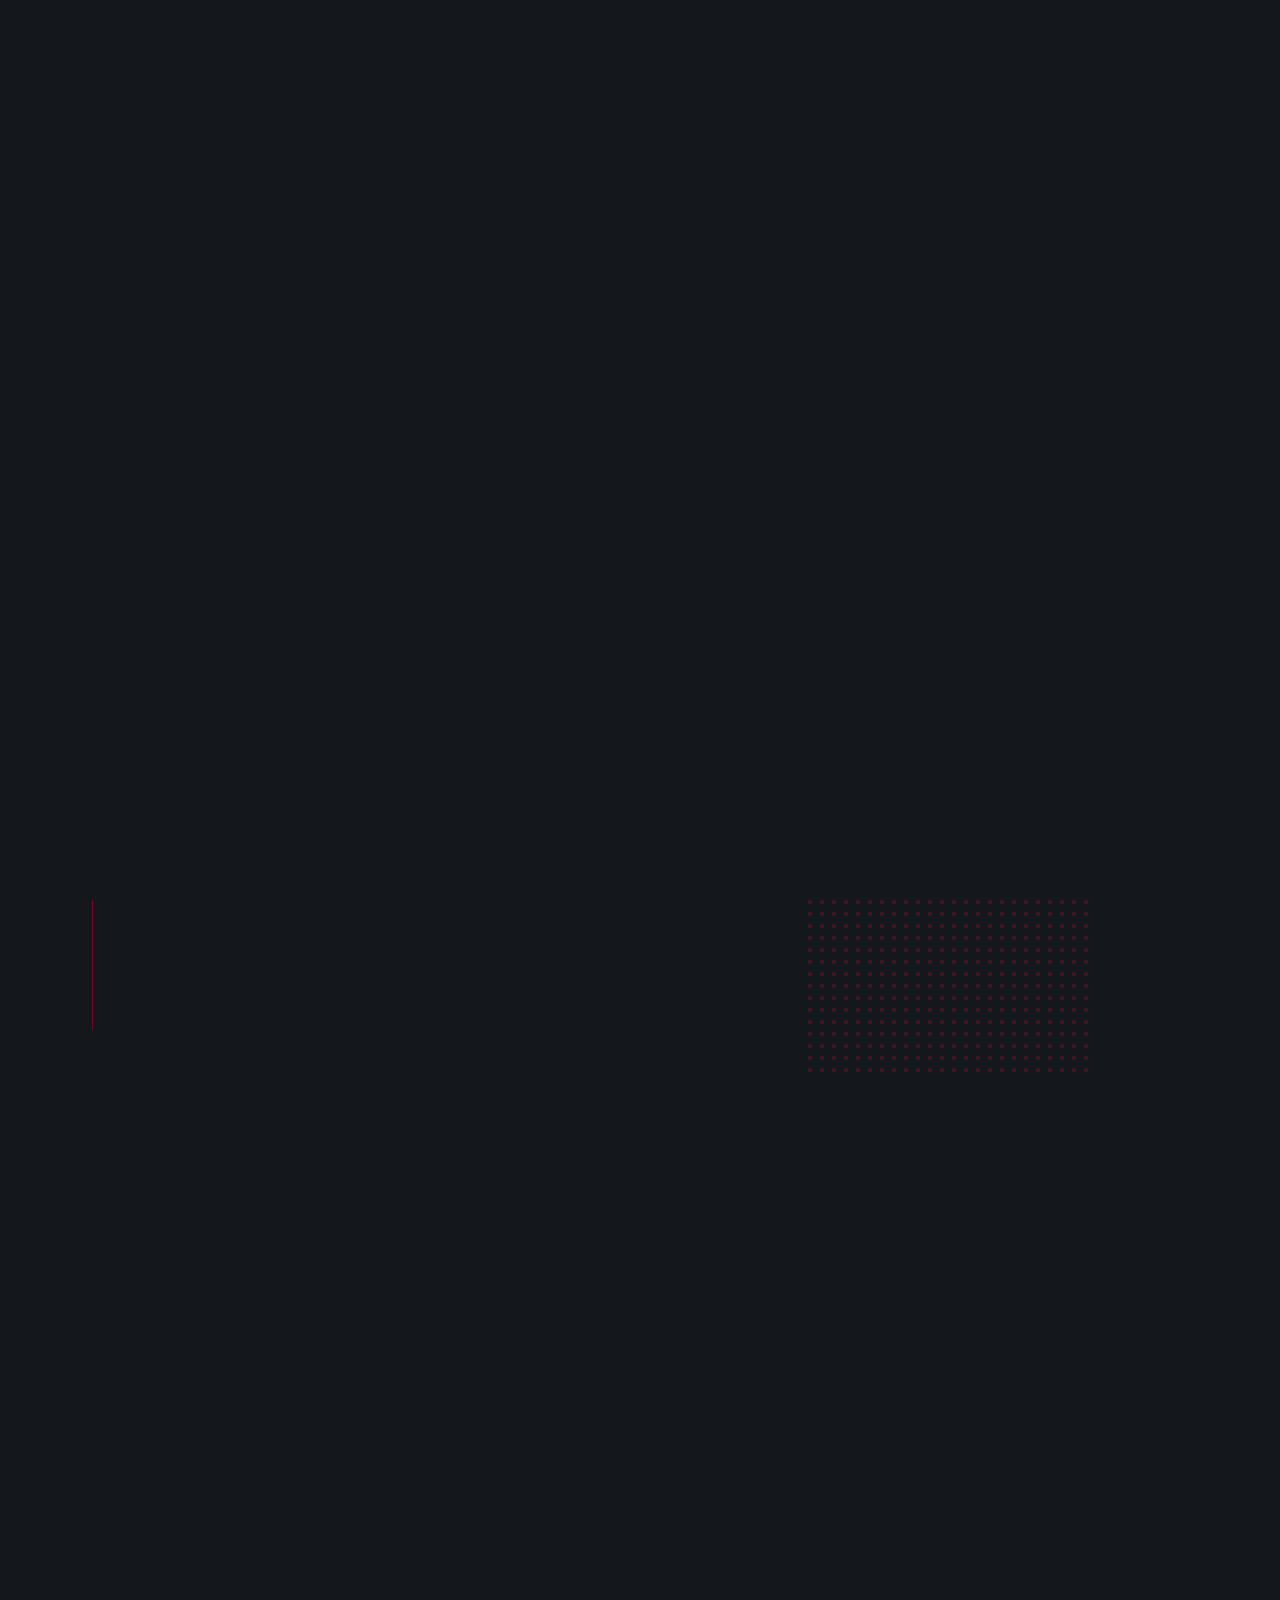
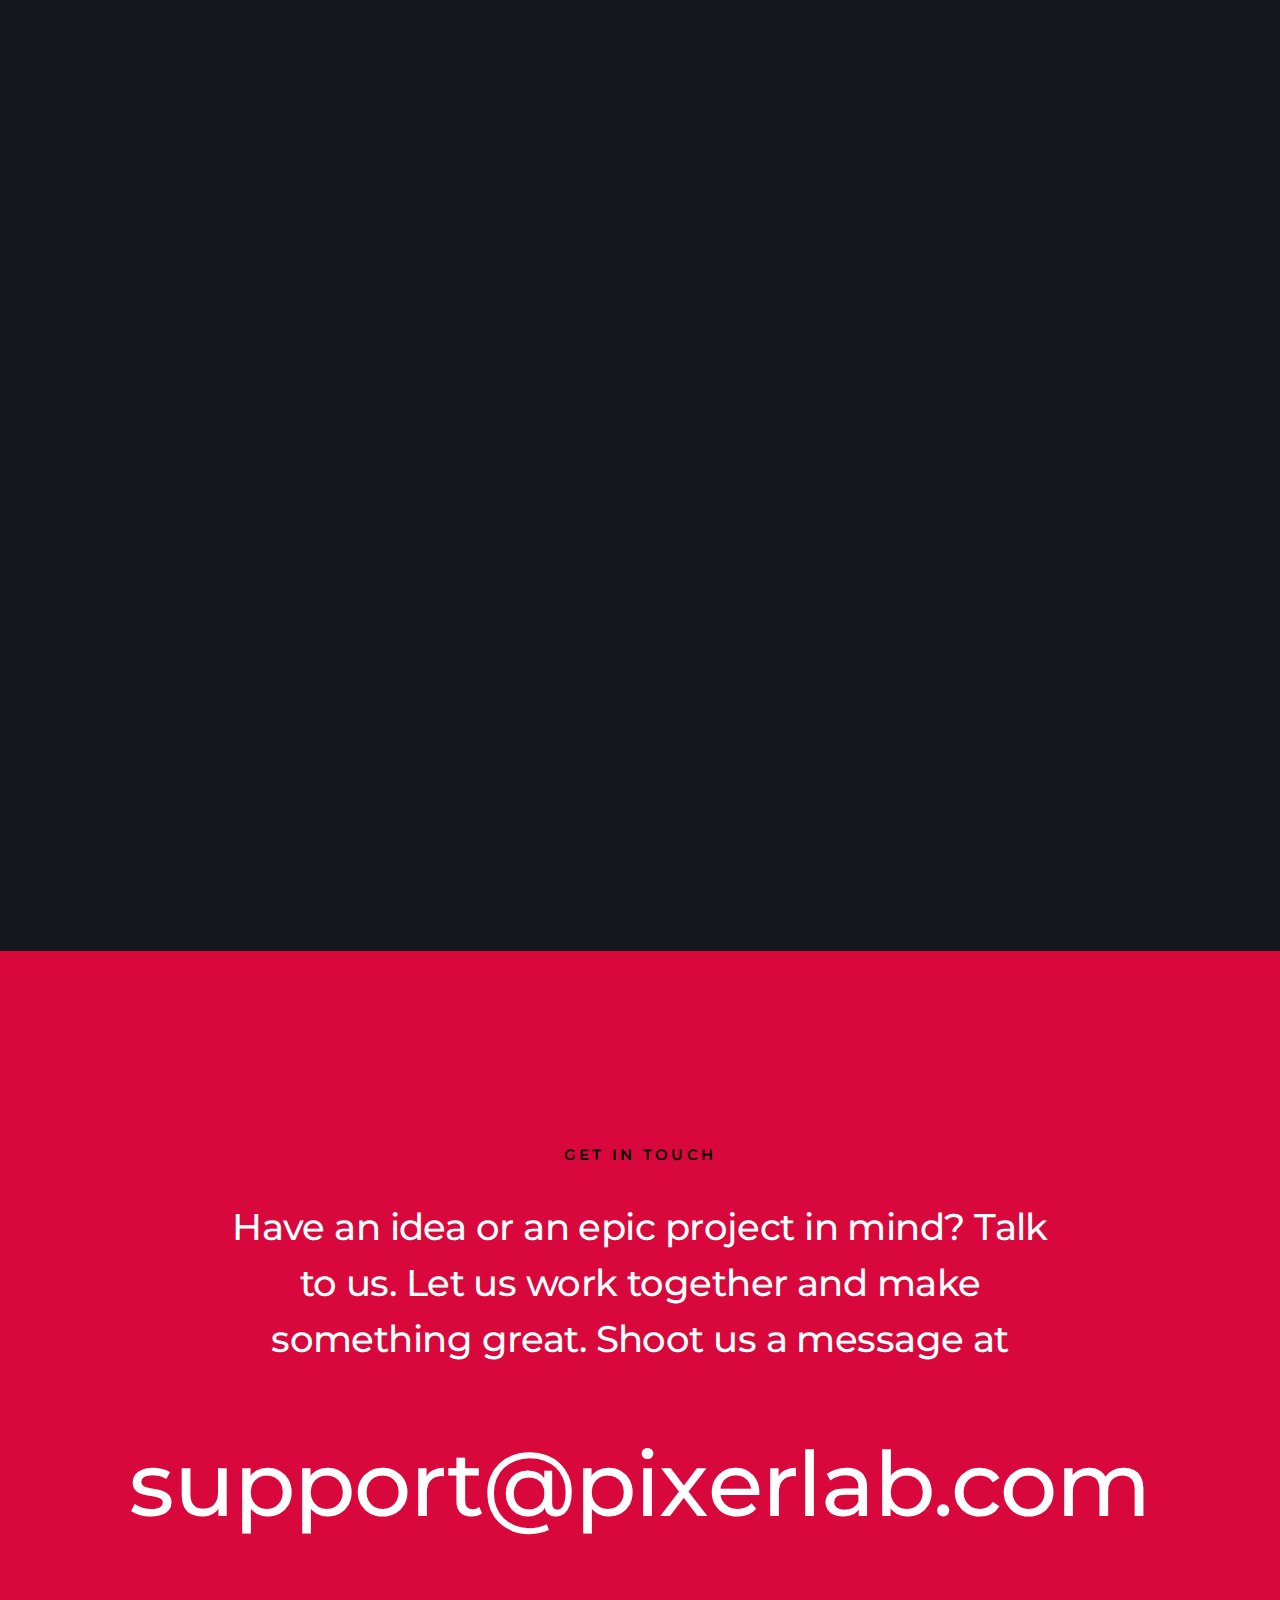
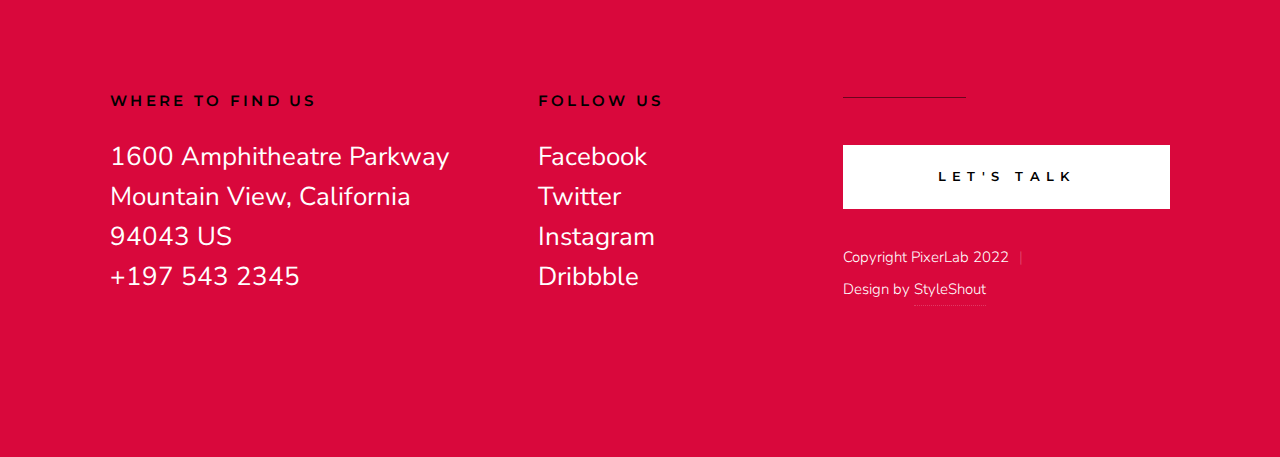
==== commit 9d524b31: "added privacy policy" ====
--- a/index.html
+++ b/index.html
@@ -67,7 +67,7 @@
                 </ul>
             </nav> <!-- end s-header__nav-wrap -->
 
-            <a href="mailto:#0" class="btn btn--primary btn--small">
+            <a href="mailto:support@pixerlab.com" class="btn btn--primary btn--small">
                 <svg xmlns="http://www.w3.org/2000/svg" width="24" height="24" viewBox="0 0 24 24"><path d="M24 0l-6 22-8.129-7.239 7.802-8.234-10.458 7.227-7.215-1.754 24-12zm-15 16.668v7.332l3.258-4.431-3.258-2.901z"/></svg>
                 Get In Touch
             </a>
@@ -591,10 +591,10 @@
             </div>
 
             <div class="column large-4 medium-12 s-footer__block--end">
-                <a href="mailto:#0" class="btn h-full-width">Let's Talk</a>
+                <a href="mailto:support@pixerlab.com" class="btn h-full-width">Let's Talk</a>
 
                 <div class="ss-copyright">
-                    <span>Copyright PixerLab 2020</span> 
+                    <span>Copyright PixerLab 2022</span> 
                     <span>Design by <a href="https://www.styleshout.com/">StyleShout</a></span>
                 </div>
             </div>
